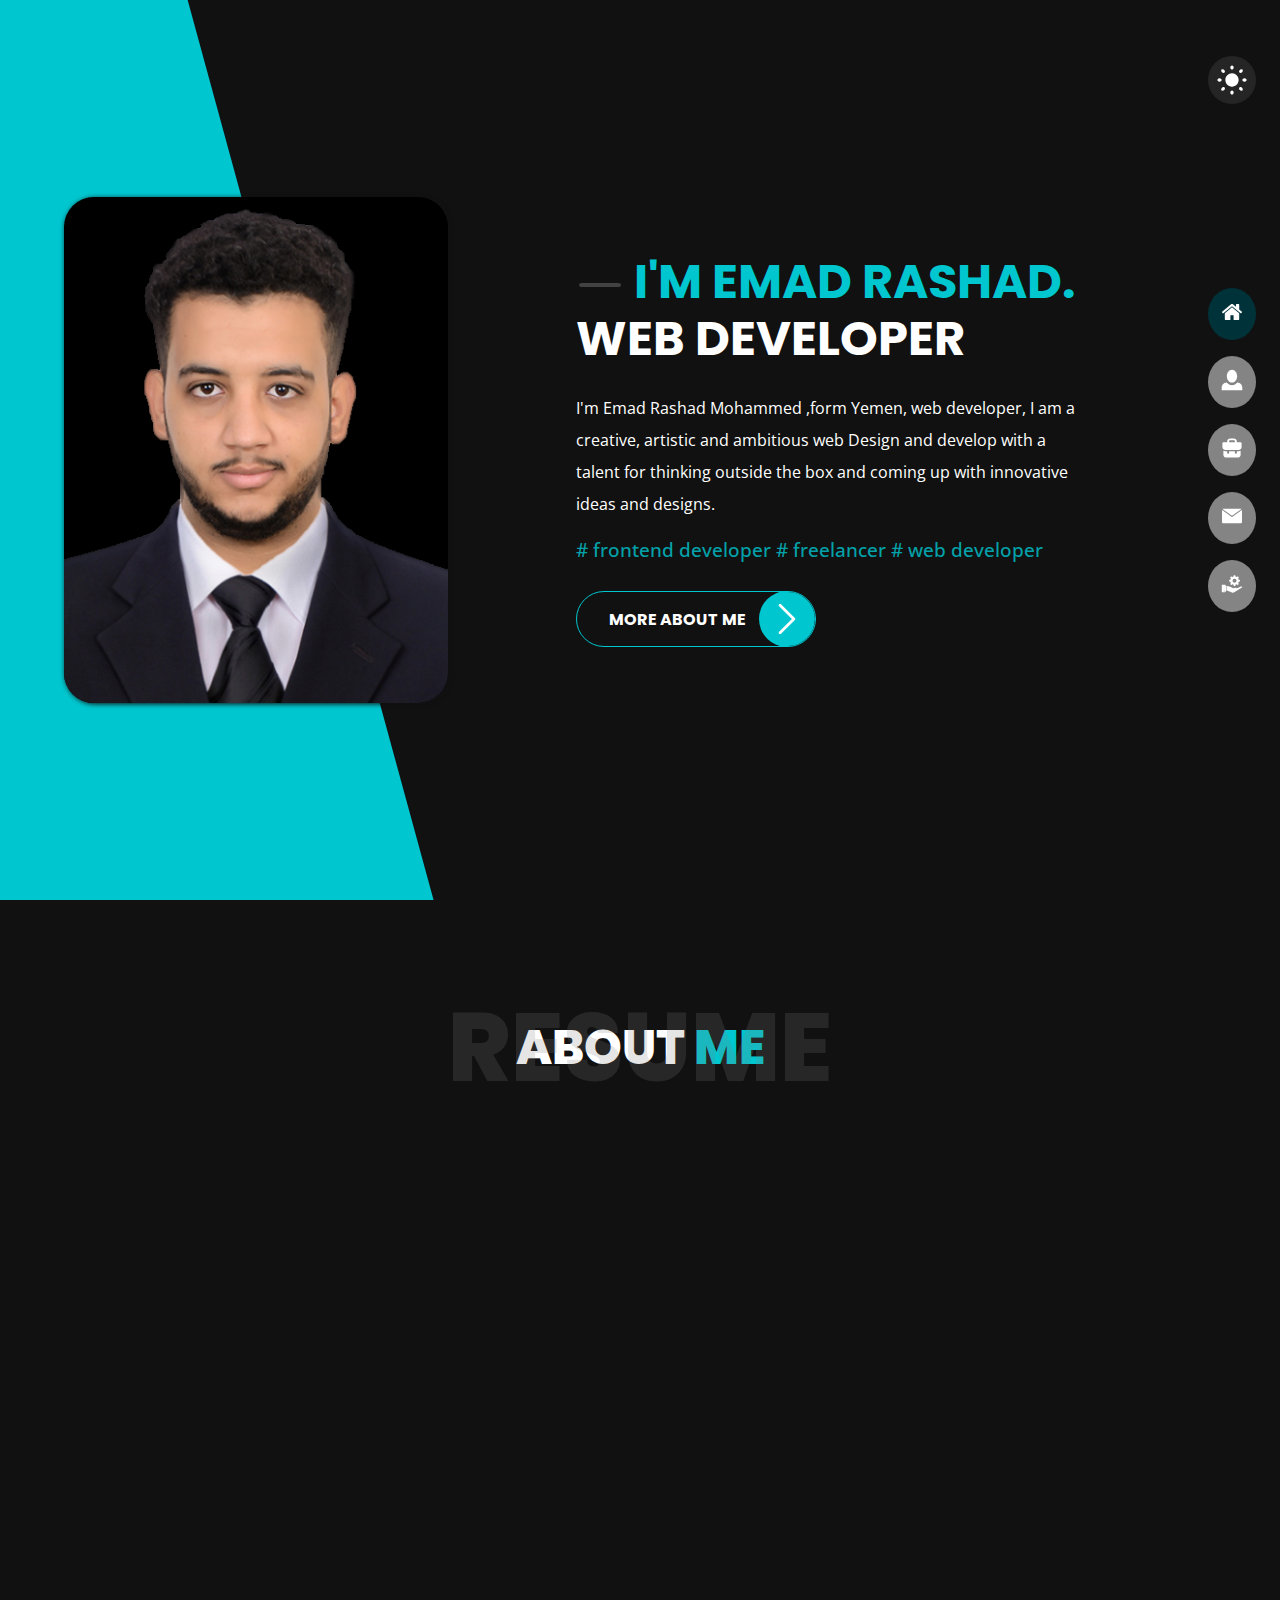
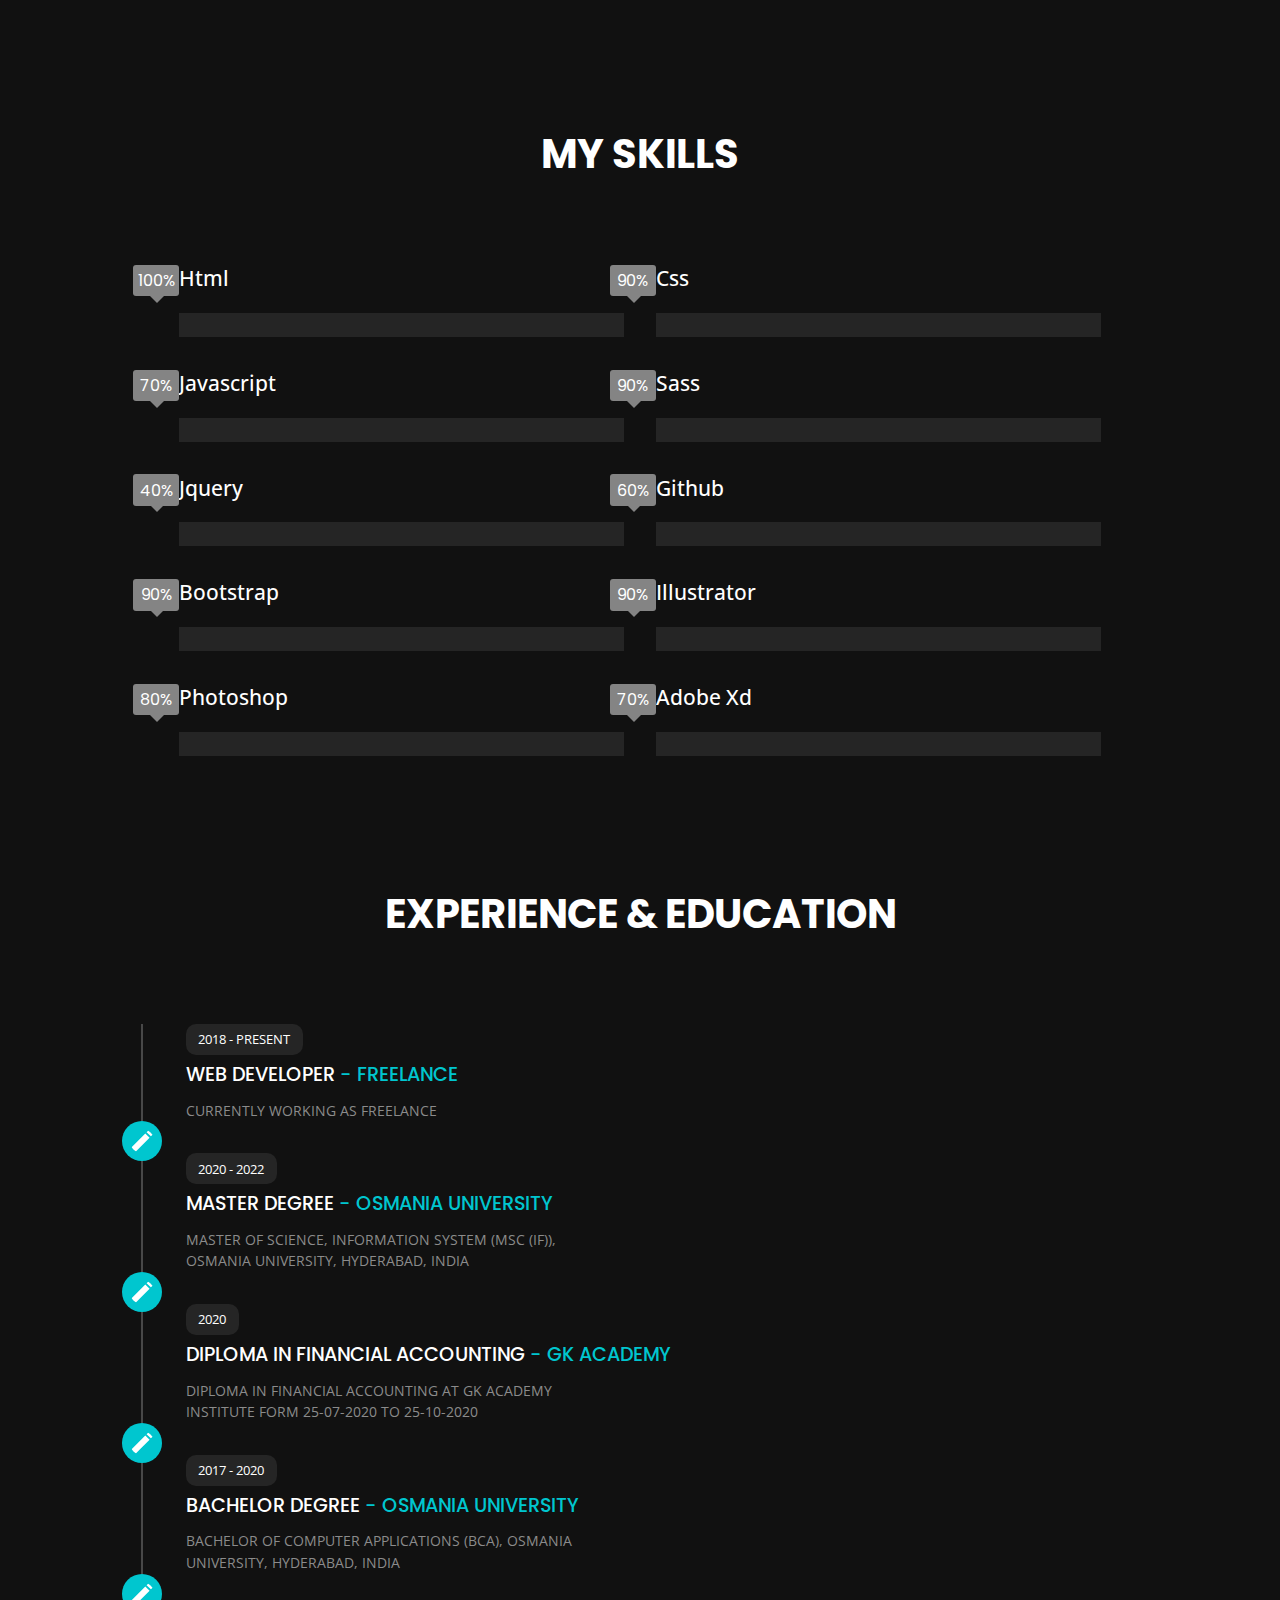
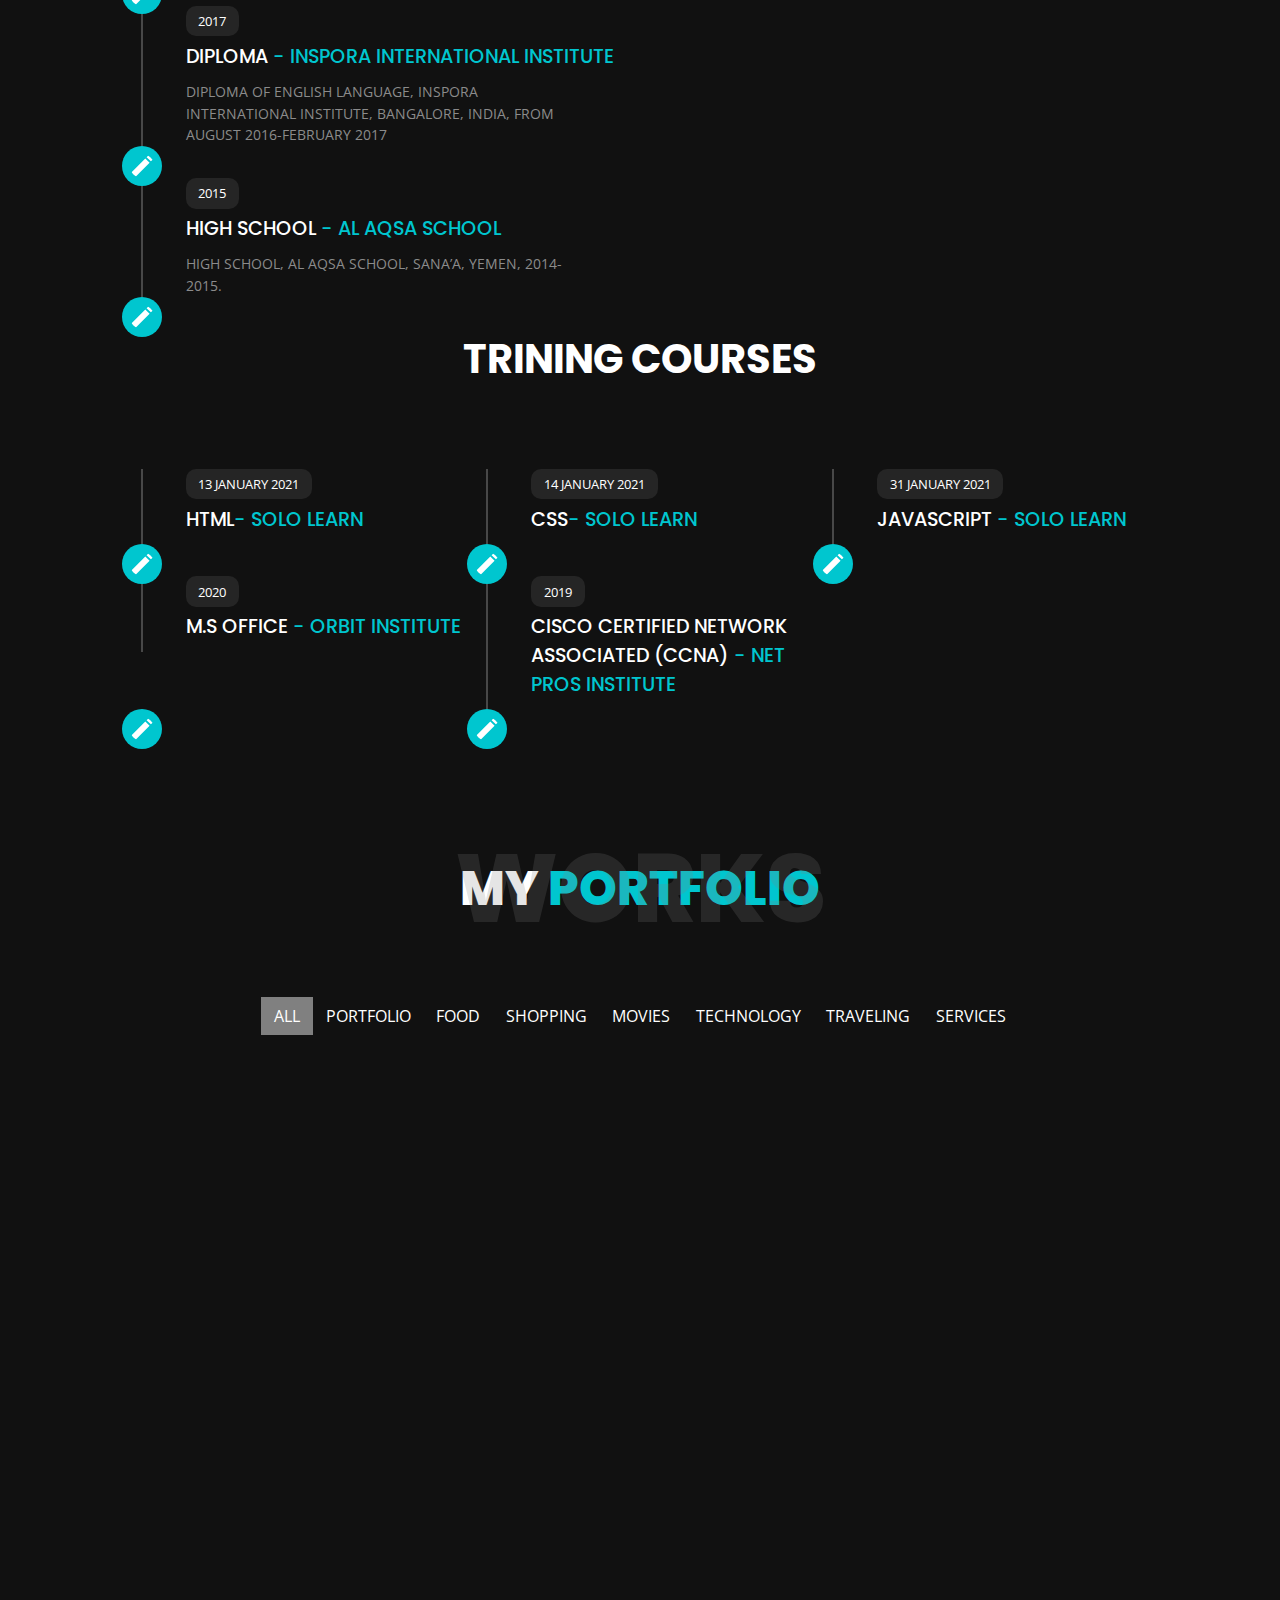
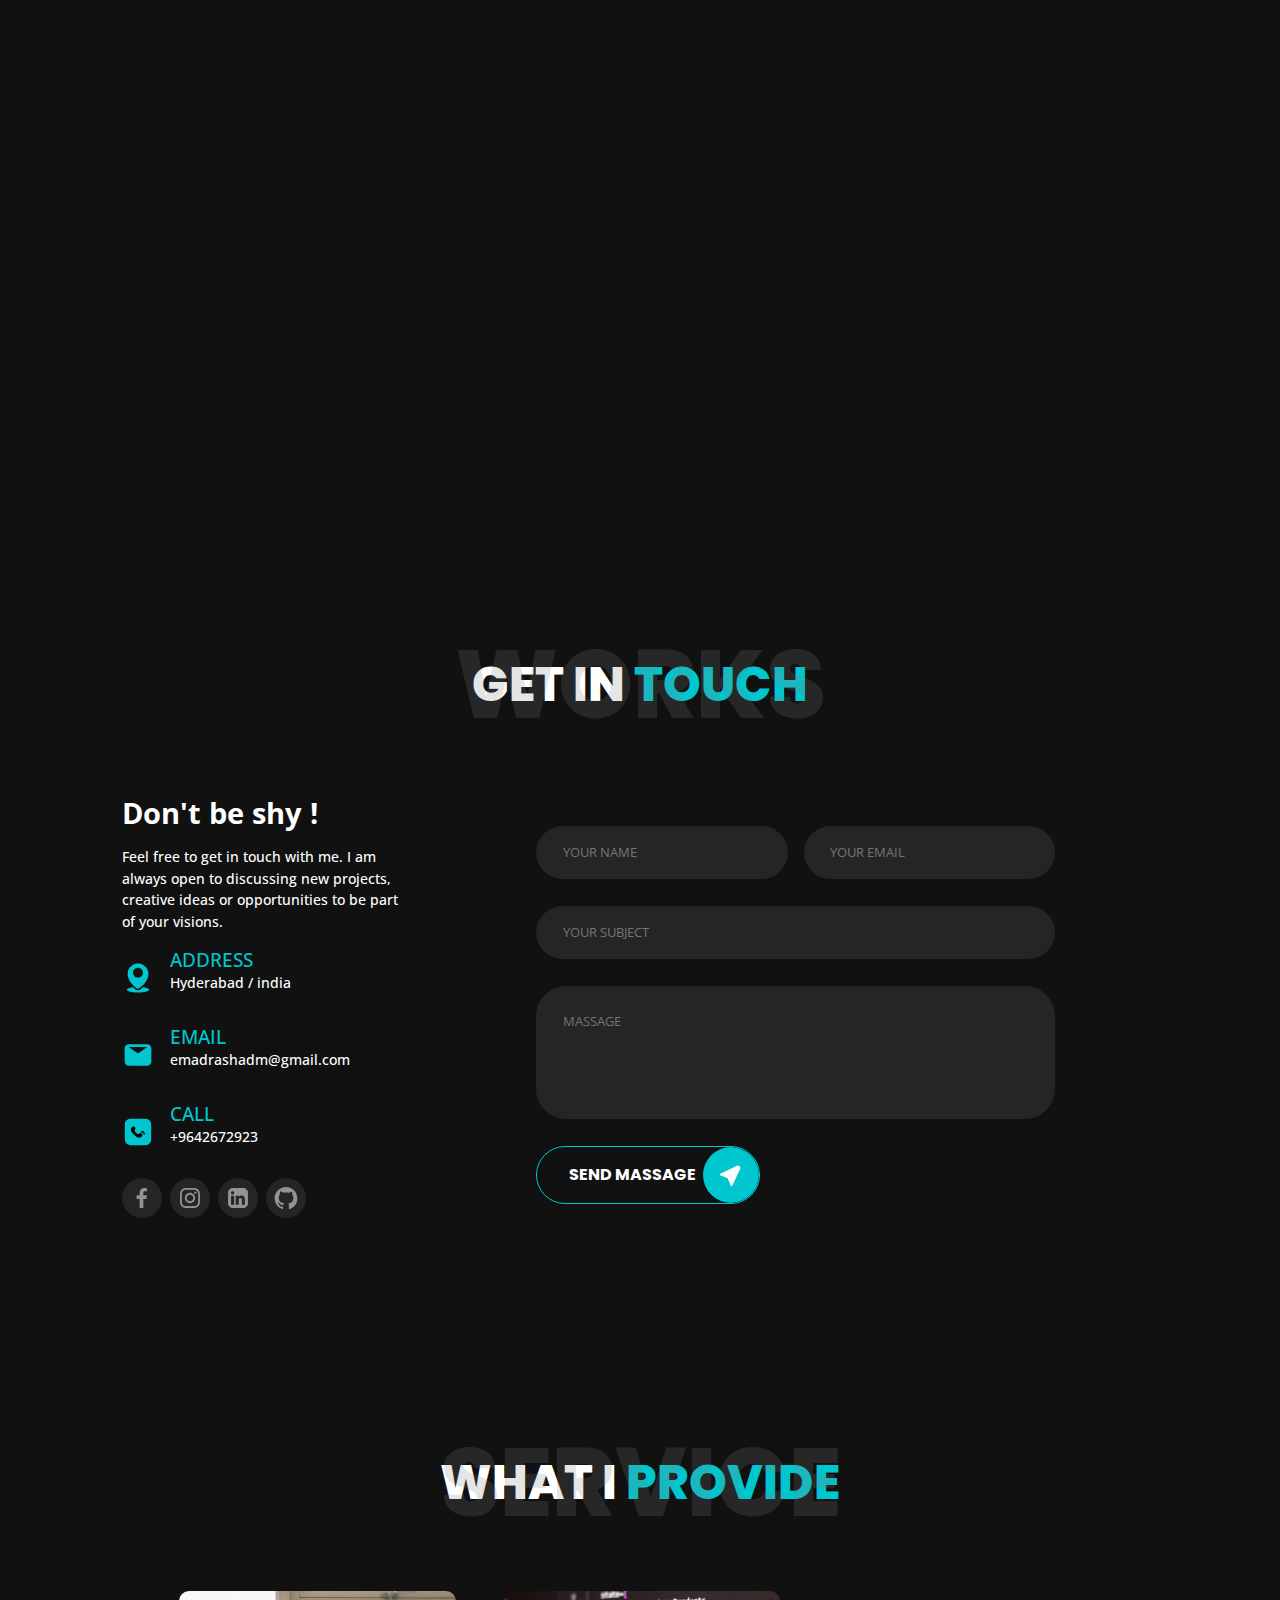
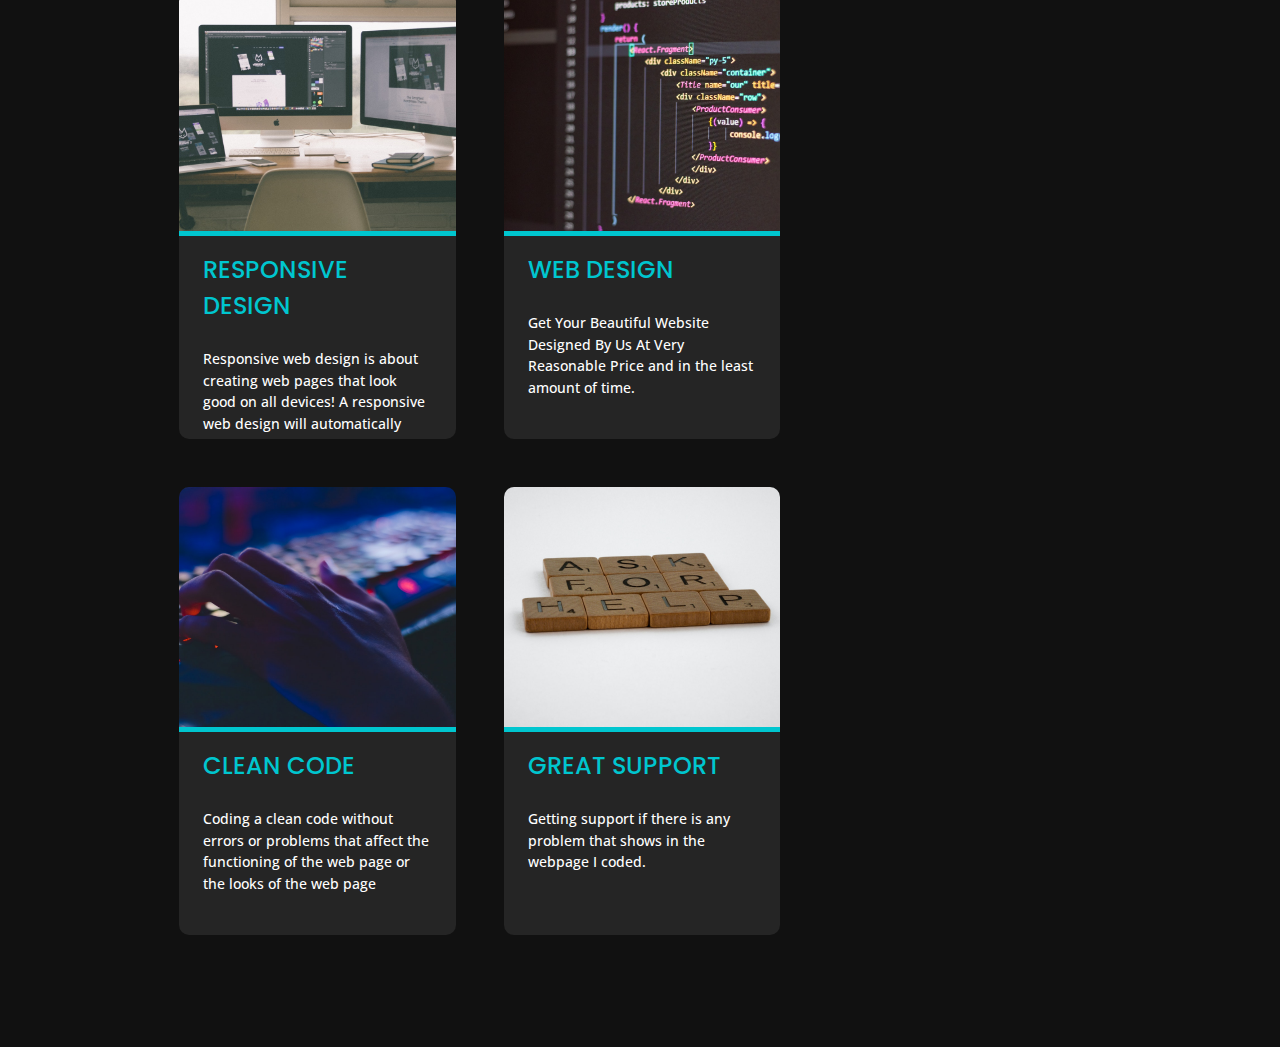
==== index.html @ 728a43bb "change the skills section style" ====
<!DOCTYPE html>
<html lang="en">

<head>
  <meta charset="UTF-8">
  <meta http-equiv="X-UA-Compatible" content="IE=edge">
  <meta name="viewport" content="width=device-width, initial-scale=1.0">
  <meta name="Description" content="web developer ,frontend developer and also working as a freelancer">
  <meta name="keywords" content="frontend developer ,freelancer ,web developer">
  <meta name="author" content="EMAD RASAHD">
  <link rel="stylesheet" href="style/cssFiles/main.css">
  <link rel="icon" href="./icons/small logo 1.svg">
  <link
    href="https://fonts.googleapis.com/css2?family=Open+Sans:wght@300;500;700&family=Poppins:wght@200;500;700;900&display=swap"
    rel="stylesheet">
  <title>Emad Rashad</title>
</head>

<body>
  <!-- change the mode of the page from light to dark  ------ -->
  <img id="lightMode" src="icons/light.svg" alt="light">
  <img id="darkMode" src="icons/night.svg" alt="light">

  <!-- say hi to new visiters --------------  -->
  <div class="hi">
    <img class="small-man" src="imgs/small-caracter.png" alt="">
    <img id="cancelBtn" src="icons/cancel.svg" alt="cancel">
    <img id="scrollDBtn" src="icons/scroll.svg" alt="scroll down">
  </div>



  <!-- sections ------------------ -->
  <div class="list">
    <a class="active-btn" id="homeBtn"><img src="icons/home.svg" alt="home"></a>
    <a id="aboutBtn"><img src="icons/user.svg" alt="about"></a>
    <a id="portfolioBtn"><img src="icons/protofolio.svg" alt="portfolio"></a>
    <a id="contactBtn"><img src="icons/contact.svg" alt="contact" id="contactBtn"></a>
    <a id="serviceBtn"><img src="icons/provide.svg" alt="service"></a>
  </div>
  <!-- -----------------  -->
  <div class="first-section">
    <img id="myPic" src="imgs/mypic.png" alt="">
    <section class="info">
      <h1><img src="icons/minus.svg" alt=""> I'm emad rashad.</h1>
      <h1>web developer</h1>
      <p>I'm Emad Rashad Mohammed ,form Yemen, web developer, I am a creative, artistic and ambitious web Design and
        develop with a talent for thinking outside the box and coming up with innovative ideas and designs.</p>
      <h5># frontend developer # freelancer # web developer</h5>
      <button id="homeBtnClicked">more about me <img src="icons/arrow.svg" alt=""></button>
    </section>
  </div>
  <!-- about me section ------------  -->
  <div class="section-2">
    <section class="p-info">
      <h1 class="title">about <span>me</span> </h1>
      <div class="details">
        <div class="left-side">
          <h1>personal information</h1>
          <div class="list-info">
            <ul>
              <li>first name: <span>Emad</span></li>
              <li>last name: <span>Al-areqih</span></li>
              <li>age: <span>24</span></li>
              <li>phone: <span>+919642672923</span></li>
              <li>Freelance: <span>Available</span></li>
            </ul>
            <ul>
              <li>Address: <span>india</span></li>
              <li>Nationality: <span>Yemeni</span></li>
              <li>Email: <span>emadrashadm@gmail.com</span></li>
              <li>languages: <span>English, Arabic</span></li>
            </ul>
          </div>
          <button><a href="./cv.pdf" download>download cv<img src="icons/download-folder.svg" alt=""></a></button>
        </div>
        <div class="right-side">
          <div class="card">
            <h1>4<span>+</span></h1>
            <h2> years of <br> experience</h2>
          </div>
          <div class="card">
            <h1>150<span>+</span></h1>
            <h2>completed <br> projects</h2>
          </div>
        </div>
      </div>
    </section>
    <!-- ------------------  -->
    <section class="my-skills">
      <h1>My Skills</h1>
      <div class="skills">

        <!-- ------------------------  -->

        <div class="skill">
          <h4>html</h4>
          <div class="big-bar">
            <span data-progress="100%" style="width: 0%;"></span>
          </div>
        </div>
        <div class="skill">
          <h4>css</h4>
          <div class="big-bar">
            <span data-progress="90%" style="width: 0%;"></span>
          </div>
        </div>
        <div class="skill">
          <h4>javascript</h4>
          <div class="big-bar">
            <span data-progress="70%" style="width: 0%;"></span>
          </div>
        </div>
        <div class="skill">
          <h4>sass</h4>
          <div class="big-bar">
            <span data-progress="90%" style="width: 0%;"></span>
          </div>
        </div>
        <div class="skill">
          <h4>jquery</h4>
          <div class="big-bar">
            <span data-progress="40%" style="width: 0%;"></span>
          </div>
        </div>
        <div class="skill">
          <h4>github</h4>
          <div class="big-bar">
            <span data-progress="60%" style="width: 0%;"></span>
          </div>
        </div>
        <div class="skill">
          <h4>Bootstrap</h4>
          <div class="big-bar">
            <span data-progress="90%" style="width: 0%;"></span>
          </div>
        </div>
        <div class="skill">
          <h4>illustrator</h4>
          <div class="big-bar">
            <span data-progress="90%" style="width: 0%;"></span>
          </div>
        </div>
        <div class="skill">
          <h4>photoshop</h4>
          <div class="big-bar">
            <span data-progress="80%" style="width: 0%;"></span>
          </div>
        </div>
        <div class="skill">
          <h4>adobe xd</h4>
          <div class="big-bar">
            <span data-progress="70%" style="width: 0%;"></span>
          </div>
        </div>

      </div>

      <!-- --------------------- -->
      <h1>Experience & Education</h1>
      <div class="exper-education">
        <section>
          <img src="icons/pen.svg" alt="pen" id="pen">
          <div class="info">
            <span>2018 - Present</span>
            <h1>Web Developer <span>- Freelance</span> </h1>
            <p>currently working as Freelance</p>
          </div>
        </section>
        <section>
          <img src="icons/pen.svg" alt="pen" id="pen">
          <div class="info">
            <span>2020 - 2022</span>
            <h1>MASTER DEGREE <span>- Osmania University</span> </h1>
            <p>Master of Science, Information system (MSc (IF)), Osmania University, Hyderabad, India</p>
          </div>
        </section>
        <section>
          <img src="icons/pen.svg" alt="pen" id="pen">
          <div class="info">
            <span>2020</span>
            <h1>diploma in financial accounting <span>- gk academy</span> </h1>
            <p>diploma in financial accounting at gk academy INSTITUTE form 25-07-2020 to 25-10-2020</p>
          </div>
        </section>
        <section>
          <img src="icons/pen.svg" alt="pen" id="pen">
          <div class="info">
            <span>2017 - 2020</span>
            <h1>BACHELOR DEGREE <span>- Osmania University</span> </h1>
            <p>Bachelor of Computer Applications (BCA), Osmania University, Hyderabad, India</p>
          </div>
        </section>
        <section>
          <img src="icons/pen.svg" alt="pen" id="pen">
          <div class="info">
            <span>2017</span>
            <h1>Diploma <span>- INSPORA INTERNATIONAL INSTITUTE</span> </h1>
            <p>Diploma of English Language, INSPORA INTERNATIONAL INSTITUTE, Bangalore, India, from August 2016-February
              2017</p>
          </div>
        </section>
        <section>
          <img src="icons/pen.svg" alt="pen" id="pen">
          <div class="info">
            <span>2015</span>
            <h1>High School <span>- Al Aqsa School</span> </h1>
            <p>High School, Al Aqsa School, Sana’a, Yemen, 2014-2015.</p>
          </div>
        </section>
      </div>
      <!-- -------------------- -->
      <h1>TRINING COURSES</h1>
      <div class="trining-courses">
        <section>
          <img src="icons/pen.svg" alt="pen" id="pen">
          <div class="info">
            <span>13 January 2021</span>
            <h1>Html<span>- SOLO LEARN</span> </h1>
          </div>
        </section>
        <section>
          <img src="icons/pen.svg" alt="pen" id="pen">
          <div class="info">
            <span>14 January 2021</span>
            <h1>Css<span>- SOLO LEARN</span> </h1>
          </div>
        </section>
        <section>
          <img src="icons/pen.svg" alt="pen" id="pen">
          <div class="info">
            <span>31 January 2021</span>
            <h1>JavaScript <span>- SOLO LEARN</span> </h1>
          </div>
        </section>

        <section>
          <img src="icons/pen.svg" alt="pen" id="pen">
          <div class="info">
            <span>2020</span>
            <h1>M.S Office <span>- orbit INSTITUTE</span> </h1>
          </div>
        </section>
        <section>
          <img src="icons/pen.svg" alt="pen" id="pen">
          <div class="info">
            <span>2019</span>
            <h1>Cisco Certified Network Associated (CCNA) <span>- Net pros INSTITUTE</span> </h1>
          </div>
        </section>
      </div>
    </section>
  </div>

  <!-- portfolio------------- -->
  <div class="portfolio">
    <h1 class="title">my <span>portfolio</span> </h1>
    <ul>
      <li id="allBtn" class="active-li">all</li>
      <li id="portfolioBtn">portfolio</li>
      <li id="foodBtn">food</li>
      <li id="shoppingBtn">shopping</li>
      <li id="moviesBtn">movies</li>
      <li id="technologyBtn">technology</li>
      <li id="travelingBtn">traveling</li>
      <li id="travelingBtn">services</li>
    </ul>
    <div class="projects">
      <div id="Select_portfolio" class="project">
        <a href="https://portfolioemad.netlify.app/" target="_block"><img src="imgs/p1.jpg" alt=""></a>
      </div>
      <div id="Select_portfolio" class="project">
        <a href="https://emad98.netlify.app/" target="_block"><img src="imgs/p2.jpg" alt=""></a>
      </div>
      <div id="Select_technology" class="project">
        <a href="https://technology98.netlify.app/" target="_block"><img src="imgs/p3.jpg" alt=""></a>
      </div>
      <div id="Select_food" class="project">
        <a href="https://orderside.netlify.app/" target="_block"><img src="imgs/p4.jpg" alt=""></a>
      </div>
      <div id="Select_shopping" class="project">
        <a href="https://thetime98.netlify.app/" target="_block"><img src="imgs/p5.jpg" alt=""></a>
      </div>
      <div id="Select_food" class="project">
        <a href="https://fooddelivery98.netlify.app/" target="_block"><img src="imgs/p6.jpg" alt=""></a>
      </div>
      <div id="Select_portfolio" class="project">
        <a href="https://emadrashad.netlify.app/" target="_block"><img src="imgs/p7.jpg" alt=""></a>
      </div>
      <div id="Select_movies" class="project">
        <a href="https://movies4whatch.netlify.app/" target="_block"><img src="imgs/p8.jpg" alt=""></a>
      </div>
      <div id="Select_traveling" class="project">
        <a href="https://travel98.netlify.app/" target="_block"><img src="imgs/p9.jpg" alt=""></a>
      </div>
      <div id="Select_technology" class="project">
        <a href="https://newapple.netlify.app/" target="_block"> <img src="imgs/p10.jpg" alt=""></a>
      </div>
      <div id="Select_movies" class="project">
        <a href="https://youtube98.netlify.app/" target="_block"><img src="imgs/p11.jpg" alt=""></a>
      </div>
      <div id="Select_services" class="project">
        <a href="https://brands98.netlify.app/" target="_block"><img src="imgs/p12.jpg" alt=""></a>
      </div>
      <div id="Select_food" class="project">
        <a href="https://foodei.netlify.app/" target="_block"><img src="imgs/p13.jpg" alt=""></a>
      </div>
      <div id="Select_services" class="project">
        <a href="https://dreambuilders1.netlify.app/" target="_block"><img src="imgs/p14.jpg" alt=""></a>
      </div>
      <div id="Select_services" class="project">
        <a href="https://plotlist98.netlify.app/" target="_block"><img src="imgs/p15.jpg" alt=""></a>
      </div>
      <div id="Select_services" class="project">
        <a href="https://onorva.com" target="_block"><img src="imgs/p16.png" alt=""></a>
      </div>
      <div id="Select_services" class="project">
        <a href="https://healthcareweb.netlify.app" target="_block"><img src="imgs/p17.png" alt=""></a>
      </div>
    </div>
  </div>

  <!-- contact ------------------------------------- -->

  <div class="contact">
    <h1 class="title">get in <span>touch</span> </h1>

    <div class="big-container">
      <section class="info">
        <h4>Don't be shy !</h4>
        <p>Feel free to get in touch with me. I am always open to discussing new projects, creative ideas or
          opportunities to be part of your visions.</p>
        <div class="container">
          <div class="details">
            <img id="address" src="icons/address-dark.svg" alt="">
            <div class="short-dtil">
              <h3>address</h3>
              <p>Hyderabad / india</p>
            </div>
          </div>
          <div class="details">
            <img id="email" src="icons/email-dark.svg" alt="">
            <div class="short-dtil">
              <h3>email</h3>
              <p>emadrashadm@gmail.com</p>
            </div>
          </div>
          <div class="details">
            <img id="call" src="icons/call-dark.svg" alt="">
            <div class="short-dtil">
              <h3>call</h3>
              <p>+9642672923</p>
            </div>
          </div>
        </div>
        <div class="s-m">
          <a href="https://www.facebook.com/profile.php?id=100005185022147&sk=likes"><img src="icons/facebook-dark.svg"
              alt="facebook" id="facebook"></a>
          <a href="https://www.instagram.com/3mad_7/?r=nametag"><img src="icons/instgram-dark.svg" alt="instagram"
              id="instgram"></a>
          <a href="https://www.linkedin.com/in/emad-rashad-9164041b6/"><img src="icons/linkedin.svg" alt="linkedin"
              id="linkedin"></a>
          <a href="https://github.com/emad98r"><img src="icons/github.svg" alt="github" id="github"></a>
        </div>
      </section>
      <form action="https://formsubmit.co/emadrashadm@gmail.com" method="POST">
        <input type="hidden" name="_template" value="table">
        <div>
          <input type="text" name="Name" placeholder="your name" required>
          <input type="email" name="Email" placeholder="your email" required>
        </div>
        <input type="text" name="Subject" placeholder="your subject">
        <textarea name="massage" cols="30" rows="10" placeholder="massage"></textarea>
        <button type="submit">send massage <img src="icons/send.svg" alt=""></button>
      </form>
    </div>
  </div>

  <!-- services---------------------- -->
  <div class="services">
    <h1 class="title">what i <span>provide</span> </h1>
    <section class="all-services">
      <div class="service">
        <img src="imgs/RESPONSIVE DESIGN.jpg" alt="RESPONSIVE img">
        <div class="info">
          <h1>RESPONSIVE DESIGN</h1>
          <p>Responsive web design is about creating web pages that look good on all devices! A responsive web design
            will automatically adjust for different screen sizes and viewpoints. </p>
        </div>
      </div>
      <div class="service">
        <img src="imgs/WEB DESIGN.jpg" alt="DESIGN img">
        <div class="info">
          <h1>WEB DESIGN</h1>
          <p> Get Your Beautiful Website Designed By Us At Very Reasonable Price and in the least amount of time. </p>
        </div>
      </div>
      <div class="service">
        <img src="imgs/CLEAN CODE.jpg" alt="CODE img">
        <div class="info">
          <h1>CLEAN CODE</h1>
          <p> Coding a clean code without errors or problems that affect the functioning of the web page or the looks of
            the web page </p>
        </div>
      </div>
      <div class="service">
        <img src="imgs/SUPPORT.jpg" alt="SUPPORT">
        <div class="info">
          <h1>GREAT SUPPORT</h1>
          <p> Getting support if there is any problem that shows in the webpage I coded. </p>
        </div>
      </div>
    </section>
  </div>

  <script src="javascript files/main.js"></script>
</body>

</html>
---- style/cssFiles/main.css ----
*{margin:0;padding:0;-webkit-box-sizing:border-box;box-sizing:border-box}html{scroll-behavior:smooth}body{background-color:#111;position:relative;overflow-x:hidden}.hi{position:fixed;z-index:50;top:33em;right:-3em;-webkit-transition:1s;transition:1s;-webkit-transform:translateX(27em);transform:translateX(27em);display:none}@media (max-width: 767px){.hi{top:20em}}@media (min-width: 768px) and (max-width: 991px){.hi{top:23em}}.hi::after{content:var(--message, "hi can i show you my latest projects I have done ");position:absolute;top:50%;left:-21em;background-color:whitesmoke;width:17em;padding:1em 1.5em;border-radius:10px;font-family:"Open Sans",sans-serif;text-transform:capitalize;-webkit-box-shadow:1px 3px 14px #757575;box-shadow:1px 3px 14px #757575}@media (max-width: 767px){.hi::after{left:-19em}}.hi .small-man{-webkit-transform:rotateZ(326deg);transform:rotateZ(326deg);width:7em}.hi #cancelBtn{width:1.5em;position:absolute;top:6.5em;left:-3em;z-index:40;cursor:pointer}@media (max-width: 767px){.hi #cancelBtn{left:-1em}}.hi #scrollDBtn{width:1em;position:absolute;top:9em;left:-2.8em;z-index:40;-webkit-animation:moving-to-down 0.5s ease-in infinite alternate;animation:moving-to-down 0.5s ease-in infinite alternate}@media (max-width: 767px){.hi #scrollDBtn{left:-0.8em}}@-webkit-keyframes moving-to-down{0%{-webkit-transform:translateY(0);transform:translateY(0)}100%{-webkit-transform:translateY(10px);transform:translateY(10px)}}@keyframes moving-to-down{0%{-webkit-transform:translateY(0);transform:translateY(0)}100%{-webkit-transform:translateY(10px);transform:translateY(10px)}}.list{position:fixed;top:50%;right:0;display:-webkit-box;display:-ms-flexbox;display:flex;-webkit-box-orient:vertical;-webkit-box-direction:normal;-ms-flex-direction:column;flex-direction:column;-webkit-box-pack:center;-ms-flex-pack:center;justify-content:center;z-index:5;-webkit-transform:translate(-50%, -50%);transform:translate(-50%, -50%);height:50vh;-webkit-user-select:none;-moz-user-select:none;-ms-user-select:none;user-select:none;-webkit-animation:moving-main 1s ease-in;animation:moving-main 1s ease-in}@-webkit-keyframes moving-main{0%{right:-5em}100%{right:0}}@keyframes moving-main{0%{right:-5em}100%{right:0}}.list .active-btn{background-color:#00323a}@media (max-width: 767px){.list{bottom:0;top:auto;right:auto;width:100%;height:auto;left:0;-webkit-box-orient:horizontal;-webkit-box-direction:normal;-ms-flex-direction:row;flex-direction:row;-webkit-transform:none;transform:none;-ms-flex-pack:distribute;justify-content:space-around;background-color:#252525;-webkit-animation:none;animation:none}}@media (min-width: 768px) and (max-width: 991px){.list{bottom:0;top:auto;right:auto;width:100%;height:auto;left:0;-webkit-box-orient:horizontal;-webkit-box-direction:normal;-ms-flex-direction:row;flex-direction:row;-webkit-transform:none;transform:none;-ms-flex-pack:distribute;justify-content:space-around;background-color:#252525}}.list a{margin:0.5em 0;width:3em;padding:0.8em;border-radius:50%;background-color:#848484;position:relative;cursor:pointer}#homeBtn:hover{background-color:var(--hoverLightBtn, #00c6cf)}#homeBtn:hover::before{content:"home";position:absolute;top:17%;right:150%;width:7em;color:#fff;background-color:var(--listLight, #00c6cf);border-radius:30px;text-align:center;padding:0.5em 0;-webkit-transform:translateX(0);transform:translateX(0);text-transform:uppercase;font-family:"Open Sans",sans-serif;font-weight:500;-webkit-animation:moving 0.5s;animation:moving 0.5s}@media (max-width: 767px){#homeBtn:hover::before{top:-3em;left:0}}@media (min-width: 768px) and (max-width: 991px){#homeBtn:hover::before{top:-3em;right:-2em;left:a}}#aboutBtn:hover{background-color:var(--hoverLightBtn, #00c6cf)}#aboutBtn:hover::before{content:"about";position:absolute;top:17%;right:150%;width:7em;color:#fff;background-color:var(--listLight, #00c6cf);border-radius:30px;text-align:center;padding:0.5em 0;-webkit-transform:translateX(0);transform:translateX(0);text-transform:uppercase;font-family:"Open Sans",sans-serif;font-weight:500;-webkit-animation:moving 0.5s;animation:moving 0.5s}@media (max-width: 767px){#aboutBtn:hover::before{top:-3em;left:0}}@media (min-width: 768px) and (max-width: 991px){#aboutBtn:hover::before{top:-3em;right:-2em;left:a}}#portfolioBtn:hover{background-color:var(--hoverLightBtn, #00c6cf)}#portfolioBtn:hover::before{content:"portfolio";position:absolute;top:17%;right:150%;width:7em;color:#fff;background-color:var(--listLight, #00c6cf);border-radius:30px;text-align:center;padding:0.5em 0;-webkit-transform:translateX(0);transform:translateX(0);text-transform:uppercase;font-family:"Open Sans",sans-serif;font-weight:500;-webkit-animation:moving 0.5s;animation:moving 0.5s}@media (max-width: 767px){#portfolioBtn:hover::before{top:-3em;left:0}}@media (min-width: 768px) and (max-width: 991px){#portfolioBtn:hover::before{top:-3em;right:-2em;left:a}}#contactBtn:hover{background-color:var(--hoverLightBtn, #00c6cf)}#contactBtn:hover::before{content:"contact";position:absolute;top:17%;right:150%;width:7em;color:#fff;background-color:var(--listLight, #00c6cf);border-radius:30px;text-align:center;padding:0.5em 0;-webkit-transform:translateX(0);transform:translateX(0);text-transform:uppercase;font-family:"Open Sans",sans-serif;font-weight:500;-webkit-animation:moving 0.5s;animation:moving 0.5s}@media (max-width: 767px){#contactBtn:hover::before{top:-3em;left:0}}@media (min-width: 768px) and (max-width: 991px){#contactBtn:hover::before{top:-3em;right:-2em;left:a}}#serviceBtn:hover{background-color:var(--hoverLightBtn, #00c6cf)}#serviceBtn:hover::before{content:"services";position:absolute;top:17%;right:150%;width:7em;color:#fff;background-color:var(--listLight, #00c6cf);border-radius:30px;text-align:center;padding:0.5em 0;-webkit-transform:translateX(0);transform:translateX(0);text-transform:uppercase;font-family:"Open Sans",sans-serif;font-weight:500;-webkit-animation:moving 0.5s;animation:moving 0.5s}@media (max-width: 767px){#serviceBtn:hover::before{top:-3em;left:0}}@media (min-width: 768px) and (max-width: 991px){#serviceBtn:hover::before{top:-3em;right:-2em;left:a}}@media (max-width: 767px){#serviceBtn:hover::before{top:-3em;left:-3.5em}}@media (min-width: 768px) and (max-width: 991px){#serviceBtn:hover::before{top:-3em;left:-3.5em}}@-webkit-keyframes moving{0%{-webkit-transform:translateX(5em);transform:translateX(5em);opacity:0}100%{-webkit-transform:translateX(0);transform:translateX(0);opacity:1}}@keyframes moving{0%{-webkit-transform:translateX(5em);transform:translateX(5em);opacity:0}100%{-webkit-transform:translateX(0);transform:translateX(0);opacity:1}}#lightMode,#darkMode{width:3em;margin:0.5em 0;-webkit-transform:translate(-50%, -50%);transform:translate(-50%, -50%);padding:0.5em;background-color:#252525;border-radius:50%;position:fixed;top:8%;right:0;cursor:pointer;z-index:5}#lightMode:hover,#darkMode:hover{background-color:gray}@media (max-width: 767px){#lightMode,#darkMode{top:4%}}#darkMode{display:none}h1{font-family:"Poppins",sans-serif;font-weight:700;text-transform:uppercase;line-height:1.5}p{font-family:"Open Sans",sans-serif;line-height:2.5;font-weight:500}button{display:-webkit-box;display:-ms-flexbox;display:flex;-webkit-box-align:center;-ms-flex-align:center;align-items:center;-webkit-box-pack:justify;-ms-flex-pack:justify;justify-content:space-between;background-color:transparent;width:12em;height:3.5em;border:none;font-family:"Poppins",sans-serif;text-transform:uppercase;border-radius:30px;padding:0 0 0 2em;font-weight:700;font-size:1em;text-align:center;cursor:pointer;color:var(--btnColor, #f2f2f2);-webkit-transition:0.5s;transition:0.5s;position:relative;overflow:hidden;border:1px solid #00c6cf}button::after{content:"";width:100%;height:3.5em;background-color:var(--darkColor, #00c6cf);position:absolute;right:-110%;top:0;border-radius:30px;-webkit-transition:0.5s;transition:0.5s}button:hover{color:var(--textBtnLight, #fff)}button:hover::after{right:0;z-index:-1}button img{width:3.5em;background-color:#00c6cf;border-radius:50%;padding:0.5em}button a{width:15em;height:3.5em;display:-webkit-box;display:-ms-flexbox;display:flex;-webkit-box-pack:justify;-ms-flex-pack:justify;justify-content:space-between;-webkit-box-align:center;-ms-flex-align:center;align-items:center;-webkit-transition:0.7s;transition:0.7s}@media (max-width: 767px){button{margin:0 auto}}@media (min-width: 768px) and (max-width: 991px){button{margin:0 auto}}li{list-style:none}a{text-decoration:none;color:#fff}h1::-moz-selection,h2::-moz-selection,h3::-moz-selection,h4::-moz-selection,h5::-moz-selection,h6::-moz-selection,p::-moz-selection,li::-moz-selection,span::-moz-selection{background-color:#00c6cf;color:#fff}h1::selection,h2::selection,h3::selection,h4::selection,h5::selection,h6::selection,p::selection,li::selection,span::selection{background-color:#00c6cf;color:#fff}.light-mode{color:#72b626}.light-title{color:#666}.light-title-span{color:#72b626}.active-btn-light2{background-color:#72b626}#google_translate_element{position:fixed;bottom:0;right:2%;z-index:99}.first-section{background-image:url("../../imgs/1-section-01.svg");width:100%;height:100vh;background-size:cover;position:relative;left:0;z-index:1;display:-webkit-box;display:-ms-flexbox;display:flex;-webkit-box-align:center;-ms-flex-align:center;align-items:center;-ms-flex-pack:distribute;justify-content:space-around}@media (max-width: 767px){.first-section{-webkit-box-orient:vertical;-webkit-box-direction:normal;-ms-flex-direction:column;flex-direction:column;height:100vh;-webkit-box-pack:center;-ms-flex-pack:center;justify-content:center;background-image:none}}@media (min-width: 768px) and (max-width: 991px){.first-section{-webkit-box-orient:vertical;-webkit-box-direction:normal;-ms-flex-direction:column;flex-direction:column;height:100vh;-webkit-box-pack:center;-ms-flex-pack:center;justify-content:center;background-image:none}}.first-section #myPic{width:30%;-o-object-fit:cover;object-fit:cover;border-radius:30px;-webkit-box-shadow:1px 1px 5px #111;box-shadow:1px 1px 5px #111;background-color:black;-webkit-animation:moving1-1 2s;animation:moving1-1 2s}@-webkit-keyframes moving1-1{0%{position:relative;top:-50em}100%{position:relative;top:0}}@keyframes moving1-1{0%{position:relative;top:-50em}100%{position:relative;top:0}}@media (max-width: 767px){.first-section #myPic{width:15em;margin-bottom:1.5em;position:relative}}@media (min-width: 768px) and (max-width: 991px){.first-section #myPic{width:15em;bottom:1.5em;position:relative}}@media (min-width: 1200px){.first-section #myPic{max-width:50%}}.first-section .info{width:50%;-webkit-animation:moving1 1s;animation:moving1 1s}@-webkit-keyframes moving1{0%{position:relative;top:-50em}100%{position:relative;top:0}}@keyframes moving1{0%{position:relative;top:-50em}100%{position:relative;top:0}}@media (max-width: 767px){.first-section .info{width:100%;padding:0.5em 1em;text-align:center}}@media (min-width: 768px) and (max-width: 991px){.first-section .info{width:100%;padding:0.5em 1em;text-align:center}}.first-section .info h1{font-size:3em;line-height:1.2}@media (max-width: 767px){.first-section .info h1{font-size:1.5em;line-height:1.5em}}@media (min-width: 768px) and (max-width: 991px){.first-section .info h1{font-size:2em;line-height:1.5em}}@media (min-width: 992px) and (max-width: 1199px){.first-section .info h1{font-size:2em;line-height:1.5em}}.first-section .info h1:first-of-type{position:relative;color:#00c6cf}.first-section .info h1:first-of-type img{width:1em;margin:0.2em 0}.first-section .info h1:last-of-type{color:#fff;margin-bottom:0.5em}.first-section .info p{color:#fff;width:80%;margin-bottom:1em;font-weight:400;line-height:2}@media (max-width: 767px){.first-section .info p{width:100%;font-size:0.9em}}@media (min-width: 500px) and (max-width: 766px){.first-section .info p{width:70%;margin:0 auto}}@media (min-width: 768px) and (max-width: 991px){.first-section .info p{width:58%;font-size:0.9em;margin:0 auto}}.first-section .info h5{color:#00c6cf;font-family:"Open Sans",sans-serif;margin-bottom:1.5em;font-size:1.2em;font-weight:500;opacity:0.8}@media (max-width: 767px){.first-section .info h5{font-size:0.8em}}@media (min-width: 500px) and (max-width: 766px){.first-section .info h5{font-size:1em}}@media (min-width: 992px) and (max-width: 1199px){.first-section .info h5{width:80%}}.first-section .info button{width:15em;height:3.5em}.first-section .info button img{width:3.5em}.section-2{width:90%;color:#fff;display:block;margin:0 auto;position:relative;-webkit-transition:all 1s;transition:all 1s}@media (max-width: 767px){.section-2{padding:0 1em}}@media (min-width: 768px) and (max-width: 991px){.section-2{padding:0 1em}}.section-2 .p-info{display:-webkit-box;display:-ms-flexbox;display:flex;-webkit-box-orient:vertical;-webkit-box-direction:normal;-ms-flex-direction:column;flex-direction:column;width:100%;-webkit-box-align:center;-ms-flex-align:center;align-items:center;padding:7em 0 0}.section-2 .p-info .details{width:100%;display:-webkit-box;display:-ms-flexbox;display:flex;-webkit-box-orient:horizontal;-webkit-box-direction:normal;-ms-flex-direction:row;flex-direction:row;gap:0 4em}@media (max-width: 767px){.section-2 .p-info .details{-webkit-box-orient:vertical;-webkit-box-direction:normal;-ms-flex-direction:column;flex-direction:column}}@media (min-width: 768px) and (max-width: 991px){.section-2 .p-info .details{-webkit-box-orient:vertical;-webkit-box-direction:normal;-ms-flex-direction:column;flex-direction:column}}.section-2 .p-info .details .left-side{width:50%;-webkit-box-orient:vertical;-webkit-box-direction:normal;-ms-flex-direction:column;flex-direction:column;-webkit-box-align:start;-ms-flex-align:start;align-items:flex-start;padding-left:12em;-webkit-transform:translateX(-50em);transform:translateX(-50em);-webkit-transition:1s;transition:1s}@media (max-width: 767px){.section-2 .p-info .details .left-side{padding:0;width:100%}}@media (min-width: 768px) and (max-width: 991px){.section-2 .p-info .details .left-side{padding:0;width:100%}}.section-2 .p-info .details .left-side h1{margin-bottom:1.5em}@media (max-width: 767px){.section-2 .p-info .details .left-side h1{margin-bottom:1em;font-size:1.1em}}.section-2 .p-info .details .left-side .list-info{display:-webkit-box;display:-ms-flexbox;display:flex;-webkit-box-pack:justify;-ms-flex-pack:justify;justify-content:space-between;width:100%;margin-bottom:1em}@media (max-width: 767px){.section-2 .p-info .details .left-side .list-info{-webkit-box-orient:vertical;-webkit-box-direction:normal;-ms-flex-direction:column;flex-direction:column}}@media (min-width: 500px) and (max-width: 766px){.section-2 .p-info .details .left-side .list-info{-webkit-box-orient:horizontal;-webkit-box-direction:normal;-ms-flex-direction:row;flex-direction:row}}@media (min-width: 992px) and (max-width: 1199px){.section-2 .p-info .details .left-side .list-info{-webkit-box-orient:vertical;-webkit-box-direction:normal;-ms-flex-direction:column;flex-direction:column}}@media (max-width: 767px){.section-2 .p-info .details .left-side .list-info ul{border-bottom:1px solid #252525}}@media (min-width: 992px) and (max-width: 1199px){.section-2 .p-info .details .left-side .list-info ul{border-bottom:1px solid #252525}}@media (max-width: 767px){.section-2 .p-info .details .left-side .list-info ul:nth-of-type(2){margin-bottom:2em}}@media (min-width: 992px) and (max-width: 1199px){.section-2 .p-info .details .left-side .list-info ul:nth-of-type(2){margin-bottom:2em}}.section-2 .p-info .details .left-side .list-info ul:nth-of-type(2) li:nth-of-type(3){text-transform:lowercase}.section-2 .p-info .details .left-side .list-info ul li{margin:1em 0;font-family:"Open Sans",sans-serif;text-transform:capitalize;color:#00c6cf}.section-2 .p-info .details .left-side .list-info ul li span{color:#fff;margin-left:0.5em}.section-2 .p-info .details .left-side button{width:15em}.section-2 .p-info .details .right-side{width:50%;-webkit-transition:1s;transition:1s;-webkit-transform:translateX(50em);transform:translateX(50em)}@media (max-width: 767px){.section-2 .p-info .details .right-side{width:100%;margin:2em 0 6em}}@media (min-width: 768px) and (max-width: 991px){.section-2 .p-info .details .right-side{width:50%;margin:2em auto}}@media (min-width: 992px) and (max-width: 1199px){.section-2 .p-info .details .right-side{width:50%;margin:2em auto;-webkit-box-orient:vertical;-webkit-box-direction:normal;-ms-flex-direction:column;flex-direction:column;-webkit-box-align:center;-ms-flex-align:center;align-items:center}}.section-2 .p-info .details .right-side .card{width:35%;height:50%;display:-webkit-box;display:-ms-flexbox;display:flex;-webkit-box-orient:vertical;-webkit-box-direction:normal;-ms-flex-direction:column;flex-direction:column;-webkit-box-pack:start;-ms-flex-pack:start;justify-content:flex-start;-webkit-box-align:start;-ms-flex-align:start;align-items:flex-start;border:1px solid #252525;font-family:"Open Sans",sans-serif;padding:0.5em 0 0 1.5em;margin:0 1em}@media (max-width: 767px){.section-2 .p-info .details .right-side .card{width:50%;height:auto;margin:0}}@media (min-width: 768px) and (max-width: 991px){.section-2 .p-info .details .right-side .card{width:50%;height:auto;margin:0}}.section-2 .p-info .details .right-side .card h1{font-size:3em;color:#00c6cf}@media (max-width: 767px){.section-2 .p-info .details .right-side .card h1{font-size:2.5em}}.section-2 .p-info .details .right-side .card h1 span{font-weight:400;font-size:0.7em}.section-2 .p-info .details .right-side .card h2{font-weight:500;font-size:1em;text-transform:uppercase;position:relative;padding:0 2em}.section-2 .p-info .details .right-side .card h2::before{content:"";width:1.5em;display:inline-block;height:0.2em;background-color:#727272;-webkit-transform:translate(-50%, -50%);transform:translate(-50%, -50%);top:50%;left:0}@media (max-width: 767px){.section-2 .p-info .details .right-side .card h2{padding:0;margin-bottom:0.8em}}@media (min-width: 768px) and (max-width: 991px){.section-2 .p-info .details .right-side .card h2{padding:0;margin-bottom:0.8em}}.section-2 .my-skills{margin-top:5em;width:100%;display:-webkit-box;display:-ms-flexbox;display:flex;-webkit-box-align:center;-ms-flex-align:center;align-items:center;-webkit-box-pack:center;-ms-flex-pack:center;justify-content:center;-webkit-box-orient:vertical;-webkit-box-direction:normal;-ms-flex-direction:column;flex-direction:column}.section-2 .my-skills h1{margin-bottom:2em;font-size:2.5em}@media (max-width: 767px){.section-2 .my-skills h1{font-size:1.5em}}.section-2 .my-skills .skills{width:80%;display:-ms-grid;display:grid;-ms-grid-columns:(minmax(27em, 1fr))[auto-fit];grid-template-columns:repeat(auto-fit, minmax(27em, 1fr));gap:2em;margin-bottom:8em}@media (max-width: 767px){.section-2 .my-skills .skills{width:100%;-ms-grid-columns:(minmax(15em, 1fr))[auto-fit];grid-template-columns:repeat(auto-fit, minmax(15em, 1fr))}}@media (min-width: 768px) and (max-width: 991px){.section-2 .my-skills .skills{width:100%;-ms-grid-columns:(minmax(20em, 1fr))[auto-fit];grid-template-columns:repeat(auto-fit, minmax(20em, 1fr))}}@media (min-width: 992px) and (max-width: 1199px){.section-2 .my-skills .skills{width:100%;-ms-grid-columns:(minmax(25em, 1fr))[auto-fit];grid-template-columns:repeat(auto-fit, minmax(25em, 1fr))}}.section-2 .my-skills .skills .skill h4{color:#fff;font-family:"Open Sans",sans-serif;font-weight:500;text-transform:capitalize;margin-bottom:1em;font-size:1.3em}.section-2 .my-skills .skills .skill .big-bar{width:100%;height:1.5em;background-color:#252525}.section-2 .my-skills .skills .skill .big-bar span{display:block;height:100%;background-color:#00c6cf;position:relative;-webkit-transition:2s;transition:2s;width:0}.section-2 .my-skills .skills .skill .big-bar span::after{content:attr(data-progress);position:absolute;top:-3em;right:0;background-color:#848484;color:white;width:2.5em;padding:.2em;border-radius:3px;text-align:center;font-family:"Poppins",sans-serif}.section-2 .my-skills .skills .skill .big-bar span::before{content:"";position:absolute;top:-18px;right:14px;border-width:8px;border-color:#848484 transparent transparent transparent;border-style:solid}.section-2 .exper-education,.section-2 .trining-courses{width:90%;display:-ms-grid;display:grid;-ms-grid-columns:(minmax(35em, 1fr))[auto-fit];grid-template-columns:repeat(auto-fit, minmax(35em, 1fr));margin:0 auto 2em;gap:2em 0}@media (max-width: 767px){.section-2 .exper-education,.section-2 .trining-courses{width:100%;margin:0 0 2em;-ms-grid-columns:(minmax(15em, 1fr))[auto-fit];grid-template-columns:repeat(auto-fit, minmax(15em, 1fr))}}@media (min-width: 500px) and (max-width: 766px){.section-2 .exper-education,.section-2 .trining-courses{-ms-grid-columns:(minmax(20em, 1fr))[auto-fit];grid-template-columns:repeat(auto-fit, minmax(20em, 1fr))}}@media (min-width: 768px) and (max-width: 991px){.section-2 .exper-education,.section-2 .trining-courses{-ms-grid-columns:(minmax(30em, 1fr))[auto-fit];grid-template-columns:repeat(auto-fit, minmax(30em, 1fr))}}@media (min-width: 992px) and (max-width: 1199px){.section-2 .exper-education,.section-2 .trining-courses{-ms-grid-columns:(minmax(30em, 1fr))[auto-fit];grid-template-columns:repeat(auto-fit, minmax(30em, 1fr))}}.section-2 .exper-education section,.section-2 .trining-courses section{width:100%;display:-webkit-box;display:-ms-flexbox;display:flex;-webkit-box-orient:horizontal;-webkit-box-direction:normal;-ms-flex-direction:row;flex-direction:row;-webkit-box-pack:start;-ms-flex-pack:start;justify-content:flex-start;-webkit-box-align:start;-ms-flex-align:start;align-items:flex-start}.section-2 .exper-education section img,.section-2 .trining-courses section img{width:2.5em;background-color:#00c6cf;padding:0.5em;border-radius:50%;margin-right:1.5em;z-index:2;-webkit-transition:1s;transition:1s;position:relative;top:100%}.section-2 .exper-education section .info,.section-2 .trining-courses section .info{display:-webkit-box;display:-ms-flexbox;display:flex;-webkit-box-orient:vertical;-webkit-box-direction:normal;-ms-flex-direction:column;flex-direction:column;-webkit-box-align:start;-ms-flex-align:start;align-items:flex-start;-webkit-box-pack:center;-ms-flex-pack:center;justify-content:center;text-transform:uppercase;position:relative}@media (max-width: 767px){.section-2 .exper-education section .info,.section-2 .trining-courses section .info{width:100%}}.section-2 .exper-education section .info>span,.section-2 .trining-courses section .info>span{margin-bottom:0.5em;background-color:#252525;color:#fff;padding:0.5em 1em;border-radius:10px;font-family:"Open Sans",sans-serif;font-size:0.8em}.section-2 .exper-education section .info h1,.section-2 .trining-courses section .info h1{font-size:1.2em;margin-bottom:0.5em;font-weight:500;color:#00c6cf}@media (max-width: 767px){.section-2 .exper-education section .info h1,.section-2 .trining-courses section .info h1{font-size:1em}}.section-2 .exper-education section .info h1 span,.section-2 .trining-courses section .info h1 span{color:#fff}.section-2 .exper-education section .info p,.section-2 .trining-courses section .info p{line-height:1.5;font-size:0.9em;width:50ch;font-weight:400;color:#8b8b8b}@media (max-width: 767px){.section-2 .exper-education section .info p,.section-2 .trining-courses section .info p{width:100%;font-size:0.8em}}.section-2 .exper-education section .info::before,.section-2 .trining-courses section .info::before{content:"";width:2px;height:100%;position:absolute;left:-2.8em;top:0;background-color:gray;z-index:1;opacity:0.5}.section-2 .trining-courses{-ms-grid-columns:(minmax(20em, 1fr))[auto-fit];grid-template-columns:repeat(auto-fit, minmax(20em, 1fr))}@media (max-width: 767px){.section-2 .trining-courses{margin-bottom:6em}}@media (min-width: 768px) and (max-width: 991px){.section-2 .trining-courses{margin-bottom:6em}}@media (min-width: 992px) and (max-width: 1199px){.section-2 .trining-courses{margin-bottom:6em}}@media (min-width: 500px) and (max-width: 766px){.section-2 .trining-courses section{width:70%}}.title{margin-bottom:1.5em;font-size:3em;position:relative;font-weight:800;-webkit-transition:0.5s;transition:0.5s;cursor:no-drop}.title:hover{color:transparent !important}.title:hover span{color:transparent !important}.title span{color:#00c6cf;-webkit-transition:0.5s;transition:0.5s}.title::after{content:"Resume";font-size:1.5em;position:absolute;top:50%;left:50%;-webkit-transform:translate(-50%, -50%);transform:translate(-50%, -50%);z-index:5;color:gray;opacity:0.2;font-size:2em}@media (max-width: 767px){.title{font-size:2.5em;text-align:center}.title::after{font-size:1.5em}}.portfolio{width:90%;display:-webkit-box;display:-ms-flexbox;display:flex;-webkit-box-pack:start;-ms-flex-pack:start;justify-content:flex-start;-webkit-box-align:center;-ms-flex-align:center;align-items:center;-webkit-box-orient:vertical;-webkit-box-direction:normal;-ms-flex-direction:column;flex-direction:column;padding:7em 0 0;color:#fff;margin:0 auto}.portfolio .title::after{content:"works"}.portfolio ul{display:-ms-grid;display:grid;display:-webkit-box;display:-ms-flexbox;display:flex;-webkit-box-align:center;-ms-flex-align:center;align-items:center;-webkit-box-pack:center;-ms-flex-pack:center;justify-content:center;-ms-flex-wrap:wrap;flex-wrap:wrap;width:10 0%;margin-bottom:2em}.portfolio ul li{font-family:"Open Sans",sans-serif;text-transform:uppercase;padding:0.5em 0.8em;cursor:pointer;-webkit-user-select:none;-moz-user-select:none;-ms-user-select:none;user-select:none;color:var(--hoverGreen, white)}.portfolio ul .active-li{color:#fff !important;background-color:gray !important}.portfolio ul .active-li:hover{color:#fff}.portfolio .projects{width:80%;display:-ms-grid;display:grid;-ms-grid-columns:(minmax(21em, 1fr))[auto-fit];grid-template-columns:repeat(auto-fit, minmax(21em, 1fr));gap:2em;margin-bottom:6em}@media (max-width: 767px){.portfolio .projects{width:95%}}@media (min-width: 500px) and (max-width: 766px){.portfolio .projects{width:95%;-ms-grid-columns:(minmax(15em, 1fr))[auto-fit];grid-template-columns:repeat(auto-fit, minmax(15em, 1fr))}}@media (min-width: 768px) and (max-width: 991px){.portfolio .projects{width:95%;-ms-grid-columns:(minmax(18em, 1fr))[auto-fit];grid-template-columns:repeat(auto-fit, minmax(18em, 1fr))}}.portfolio .projects .project{border-radius:10px;width:100%;position:relative;-webkit-user-select:none;-moz-user-select:none;-ms-user-select:none;user-select:none;-webkit-transform:scale(0);transform:scale(0);-webkit-transition:1s;transition:1s}.portfolio .projects .project:hover{width:100%;background-color:var(--hoverGreen, #00c6cf);z-index:2}.portfolio .projects .project:hover::after{content:"view project";position:absolute;top:50%;left:50%;-webkit-transform:translate(-50%, -50%);transform:translate(-50%, -50%);color:#fff;font-family:"Open Sans",sans-serif;font-size:1.2em;font-weight:500;line-height:1.5;text-transform:capitalize}.portfolio .projects .project a img{border-radius:10px;width:100%;height:100%}.portfolio .projects .project a img:hover{opacity:0.5}.contact{width:90%;display:-webkit-box;display:-ms-flexbox;display:flex;-webkit-box-orient:vertical;-webkit-box-direction:normal;-ms-flex-direction:column;flex-direction:column;-webkit-box-align:center;-ms-flex-align:center;align-items:center;-webkit-box-pack:start;-ms-flex-pack:start;justify-content:flex-start;color:#fff;padding:7em 0 0;margin:0 auto 7em}@media (max-width: 767px){.contact{padding:7em 1em 0}}@media (min-width: 768px) and (max-width: 991px){.contact{padding:7em 1em 0}}.contact .title::after{content:"works"}.contact .big-container{font-family:"Open Sans",sans-serif;width:90%;display:-webkit-box;display:-ms-flexbox;display:flex;-webkit-box-align:center;-ms-flex-align:center;align-items:center}@media (max-width: 767px){.contact .big-container{-webkit-box-orient:vertical;-webkit-box-direction:normal;-ms-flex-direction:column;flex-direction:column}}@media (min-width: 768px) and (max-width: 991px){.contact .big-container{-webkit-box-orient:vertical;-webkit-box-direction:normal;-ms-flex-direction:column;flex-direction:column}}.contact .big-container .info{width:40%}@media (max-width: 767px){.contact .big-container .info{width:100%;margin-bottom:3em}}@media (min-width: 768px) and (max-width: 991px){.contact .big-container .info{width:100%;margin-bottom:3em}}.contact .big-container .info h4{font-size:1.8em;margin-bottom:0.5em}.contact .big-container .info p{width:70%;line-height:1.5;margin-bottom:1em;font-size:0.9em}@media (max-width: 767px){.contact .big-container .info p{width:100%}}@media (min-width: 768px) and (max-width: 991px){.contact .big-container .info p{width:60%}}.contact .big-container .info .container .details{display:-webkit-box;display:-ms-flexbox;display:flex;-webkit-box-align:center;-ms-flex-align:center;align-items:center;-webkit-box-pack:center;-ms-flex-pack:center;justify-content:center;margin-bottom:1em}.contact .big-container .info .container .details img{width:2em;margin-right:1em}.contact .big-container .info .container .details .short-dtil{width:100%}.contact .big-container .info .container .details .short-dtil h3{font-weight:500;text-transform:uppercase}.contact .big-container .info .s-m{display:-webkit-box;display:-ms-flexbox;display:flex;-webkit-box-align:center;-ms-flex-align:center;align-items:center;-webkit-box-pack:start;-ms-flex-pack:start;justify-content:flex-start}.contact .big-container .info .s-m img{width:2.5em;padding:0.5em;background-color:#252525;border-radius:50%;margin:0 0.5em}.contact .big-container .info .s-m img:first-of-type{margin-left:0}.contact .big-container .info .s-m img:hover{border:2px solid var(--smHover, #00c6cf)}.contact .big-container form{display:-webkit-box;display:-ms-flexbox;display:flex;width:50%;-webkit-box-orient:vertical;-webkit-box-direction:normal;-ms-flex-direction:column;flex-direction:column;-webkit-animation:moving4-2 1s;animation:moving4-2 1s}@media (max-width: 767px){.contact .big-container form{width:100%}}@media (min-width: 768px) and (max-width: 991px){.contact .big-container form{width:100%}}.contact .big-container form div{width:100%;display:-webkit-box;display:-ms-flexbox;display:flex;-webkit-box-pack:stretch;-ms-flex-pack:stretch;justify-content:stretch;-webkit-column-gap:1em;column-gap:1em}@media (max-width: 767px){.contact .big-container form div{-webkit-box-orient:vertical;-webkit-box-direction:normal;-ms-flex-direction:column;flex-direction:column}}.contact .big-container form div input:first-of-type,.contact .big-container form div input:last-of-type{width:100%}.contact .big-container form input{height:3.5em;border:none;background-color:#252525;color:#fff;text-transform:uppercase;padding:2em;margin:1em 0;border-radius:30px;font-family:"Open Sans",sans-serif}.contact .big-container form input:focus{border:1px solid #00c6cf;outline:none}.contact .big-container form textarea{height:10em;border:none;background-color:#252525;color:#fff;text-transform:uppercase;font-family:"Open Sans",sans-serif;padding:2em;margin:1em 0 2em;border-radius:30px;resize:none}.contact .big-container form textarea:focus{border:1px solid #00c6cf;outline:none}.contact .big-container form button{height:auto;width:14em}.contact .big-container form button:hover{color:#fff !important}.contact .big-container form button img{padding:1em}.services{width:90%;display:-webkit-box;display:-ms-flexbox;display:flex;-webkit-box-align:center;-ms-flex-align:center;align-items:center;-webkit-box-orient:vertical;-webkit-box-direction:normal;-ms-flex-direction:column;flex-direction:column;color:#fff;padding:7em 0 0;margin:0 auto 7em}@media (max-width: 767px){.services{padding:7em 1em 0}}.services .title::after{content:"service"}.services .all-services{width:80%;display:-webkit-box;display:-ms-flexbox;display:flex;-webkit-box-orient:horizontal;-webkit-box-direction:normal;-ms-flex-direction:row;flex-direction:row;-webkit-box-align:start;-ms-flex-align:start;align-items:flex-start;-webkit-box-pack:start;-ms-flex-pack:start;justify-content:flex-start;-ms-flex-wrap:wrap;flex-wrap:wrap;gap:3em}@media (max-width: 767px){.services .all-services{width:100%;-webkit-box-orient:vertical;-webkit-box-direction:normal;-ms-flex-direction:column;flex-direction:column}}@media (min-width: 500px) and (max-width: 766px){.services .all-services{width:100%;-webkit-box-orient:horizontal;-webkit-box-direction:normal;-ms-flex-direction:row;flex-direction:row;-webkit-box-pack:center;-ms-flex-pack:center;justify-content:center}}@media (min-width: 768px) and (max-width: 991px){.services .all-services{width:100%;-webkit-box-orient:horizontal;-webkit-box-direction:normal;-ms-flex-direction:row;flex-direction:row}}.services .all-services .service{display:-webkit-box;display:-ms-flexbox;display:flex;-webkit-box-orient:vertical;-webkit-box-direction:normal;-ms-flex-direction:column;flex-direction:column;-webkit-box-align:center;-ms-flex-align:center;align-items:center;-webkit-box-pack:start;-ms-flex-pack:start;justify-content:flex-start;width:30%;overflow:hidden;border-radius:10px}@media (max-width: 767px){.services .all-services .service{width:100%}}@media (min-width: 500px) and (max-width: 766px){.services .all-services .service{width:75%}}@media (min-width: 768px) and (max-width: 991px){.services .all-services .service{width:45%}}@media (min-width: 992px) and (max-width: 1199px){.services .all-services .service{width:45%}}.services .all-services .service:hover img{-webkit-transform:scale(1.2);transform:scale(1.2);z-index:-1}.services .all-services .service img{width:100%;height:15em;-webkit-transition:0.5s;transition:0.5s;-o-object-fit:cover;object-fit:cover}.services .all-services .service .info{padding:1em 1.5em;background-color:#252525;border-top:5px solid #00c6cf;height:13em}@media (max-width: 767px){.services .all-services .service .info{height:100%}}@media (min-width: 500px) and (max-width: 766px){.services .all-services .service .info{height:14em}}.services .all-services .service .info h1{font-size:1.5em;margin-bottom:1em;font-weight:500}.services .all-services .service .info p{line-height:1.5;font-size:0.9em}
/*# sourceMappingURL=main.css.map */
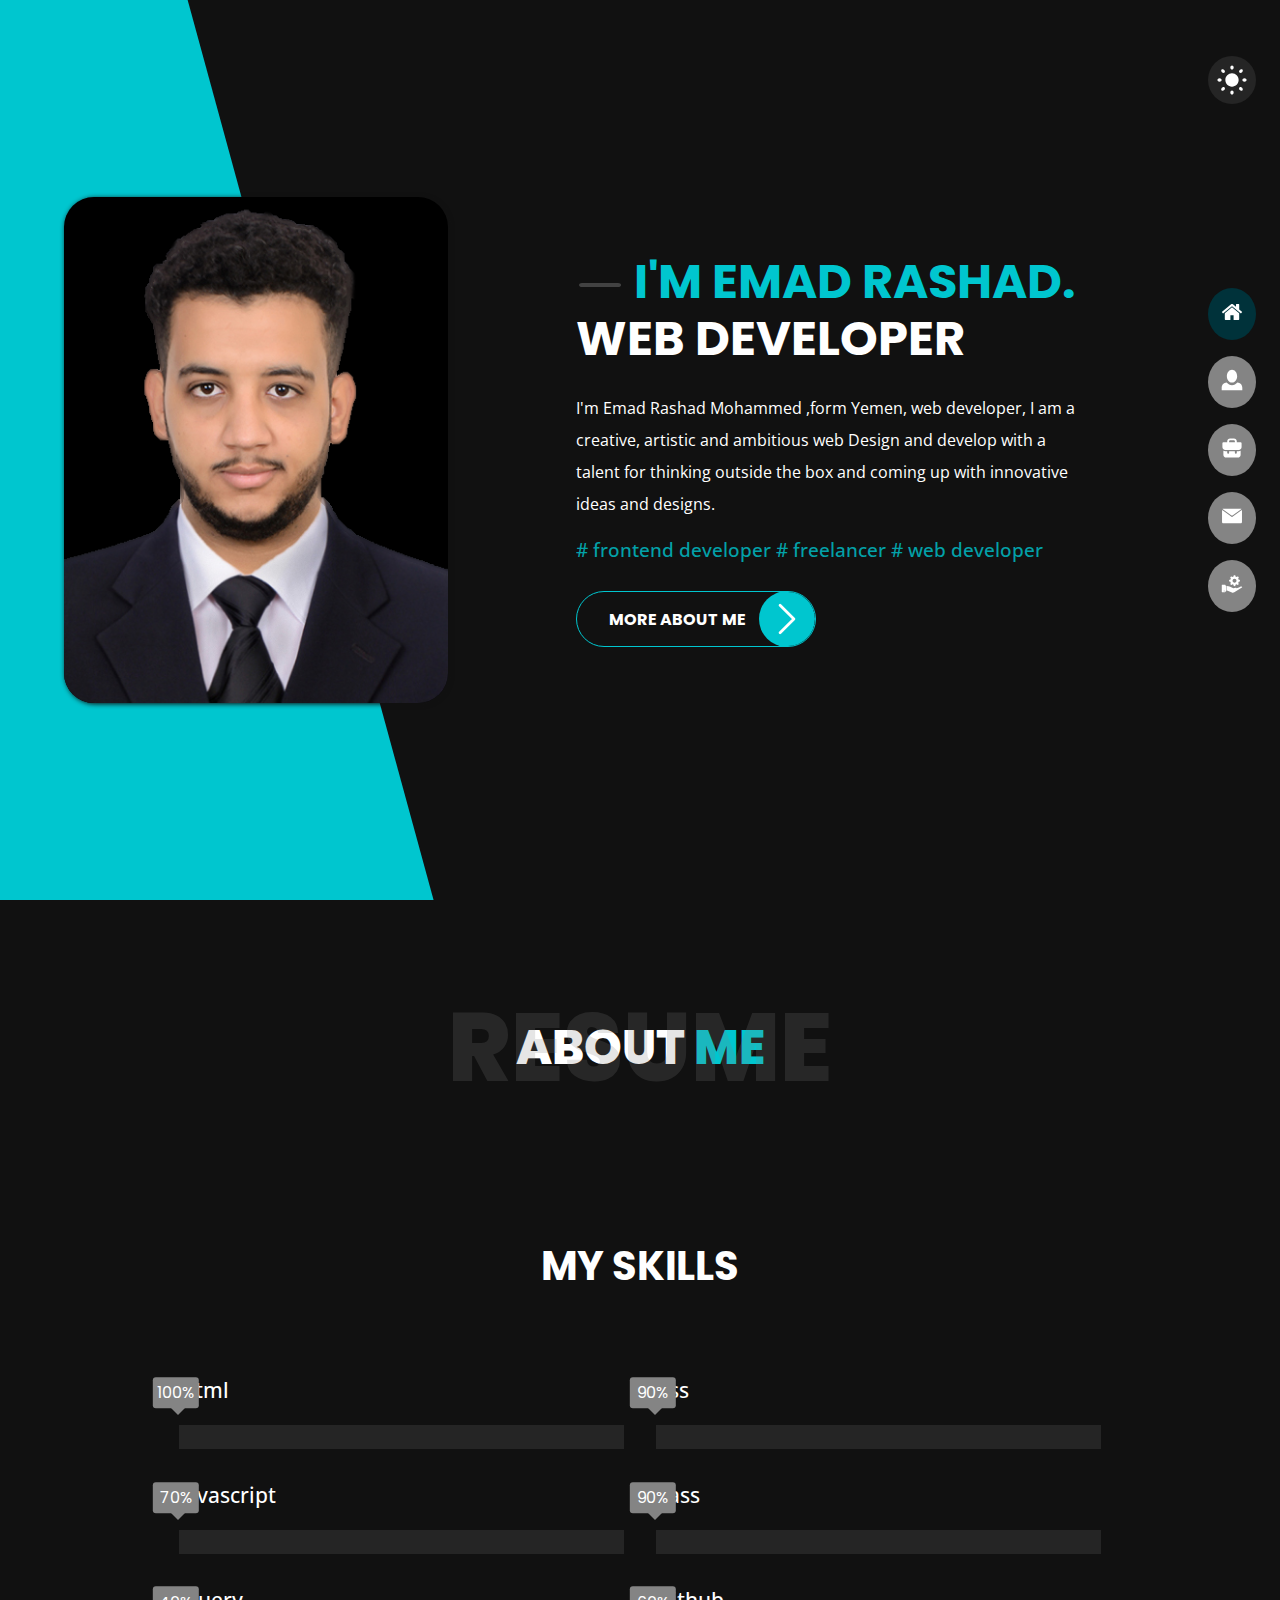
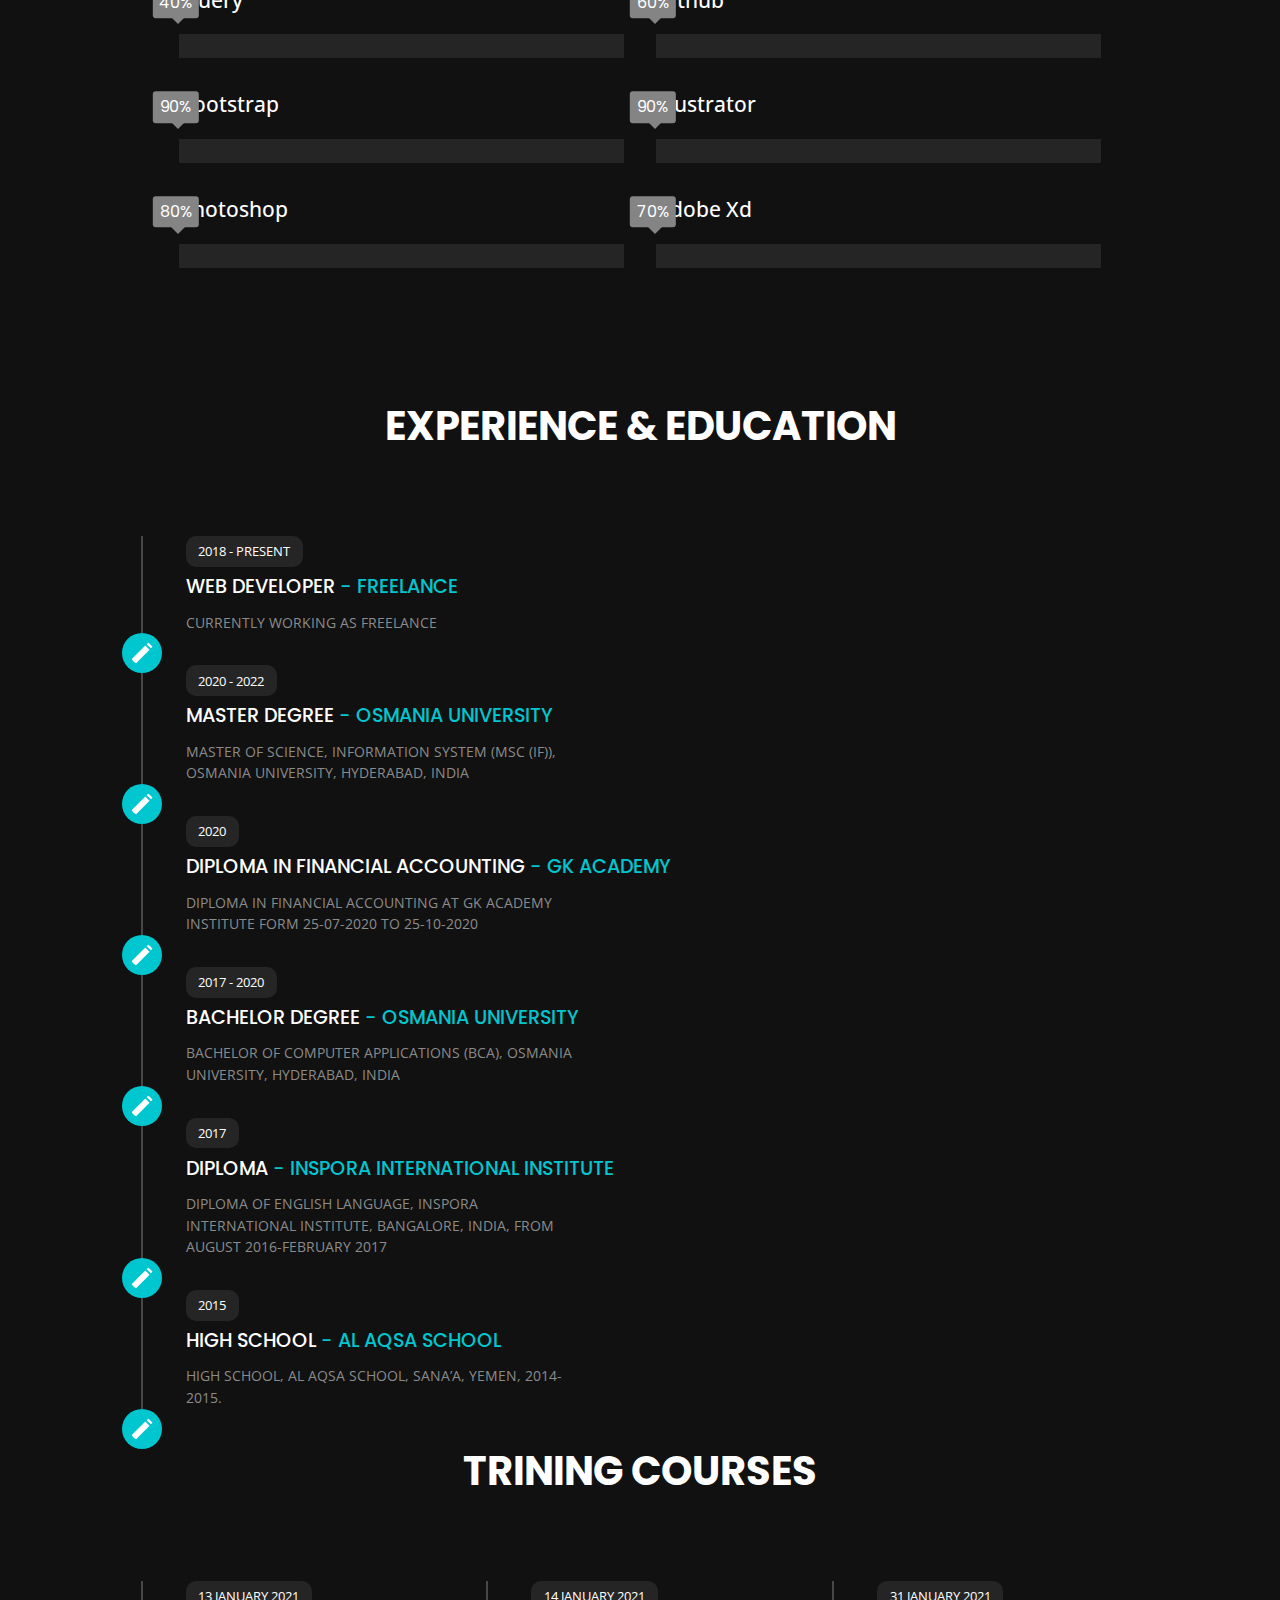
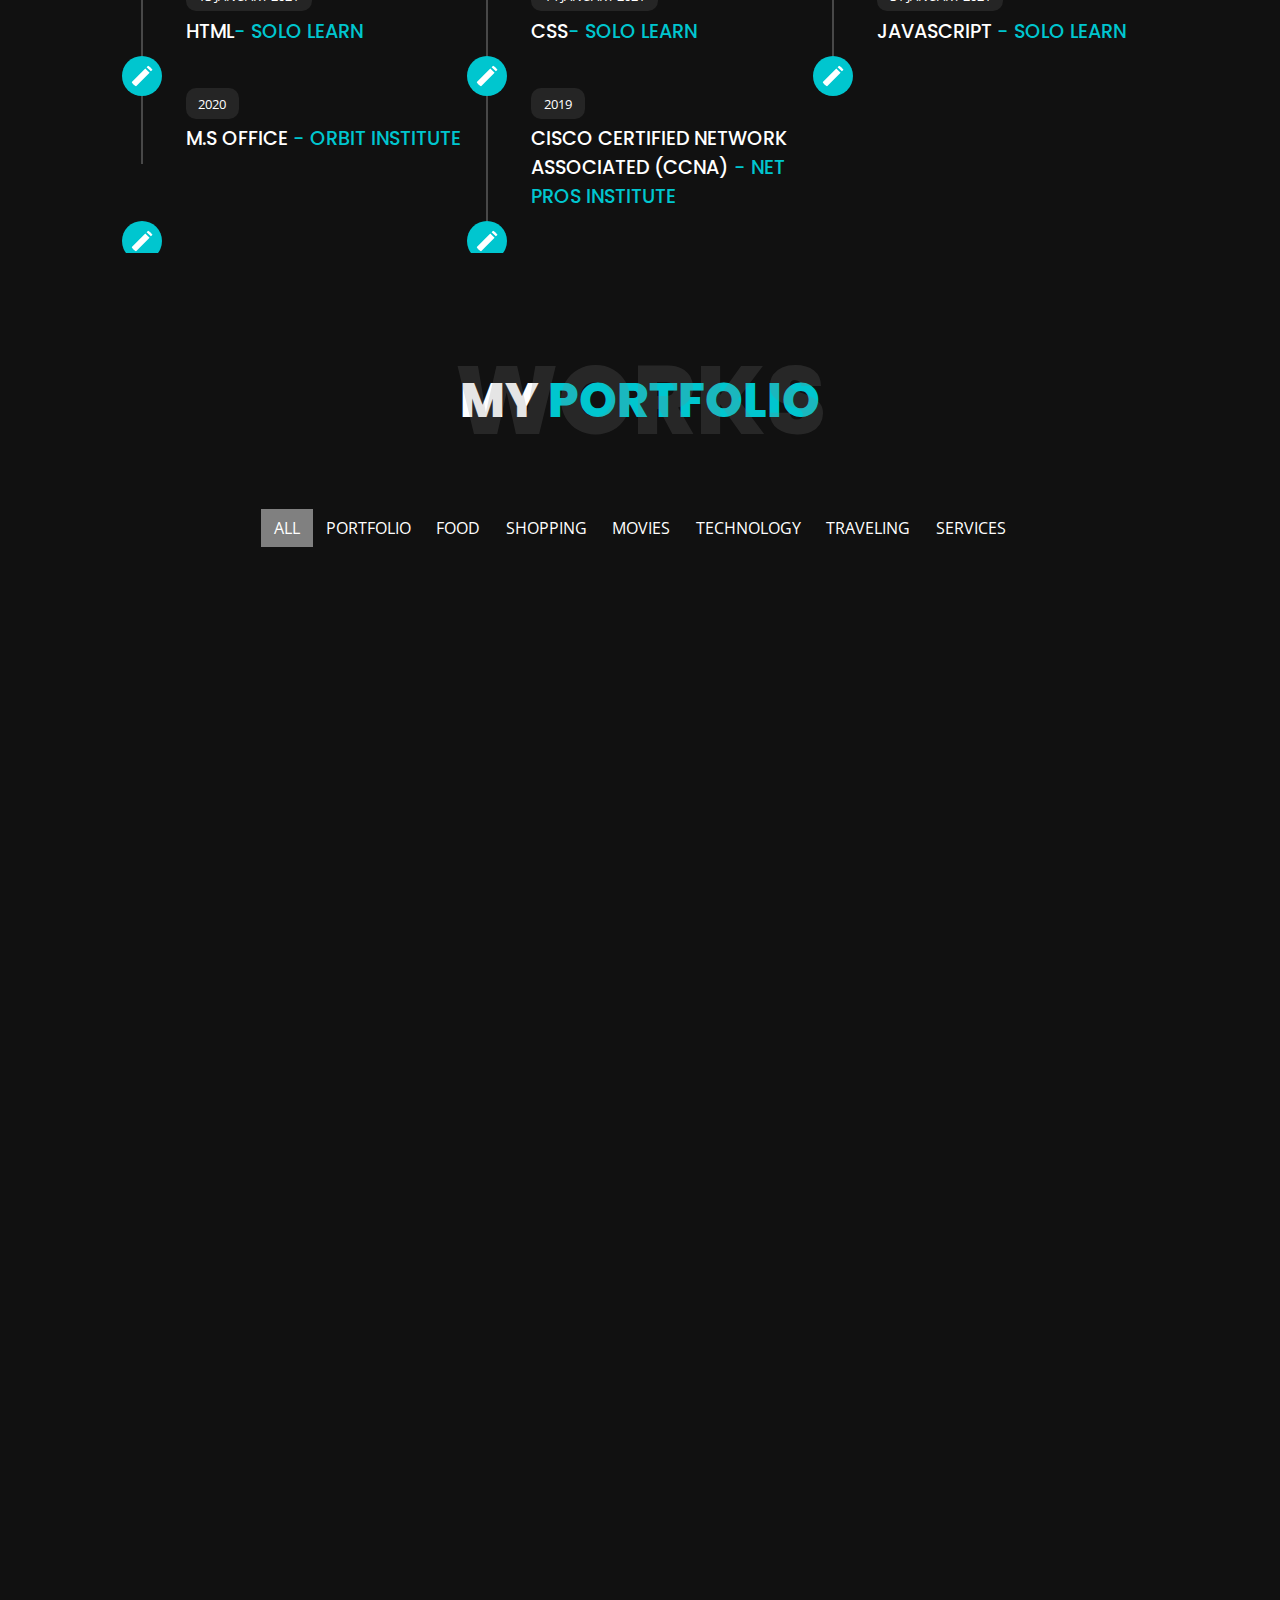
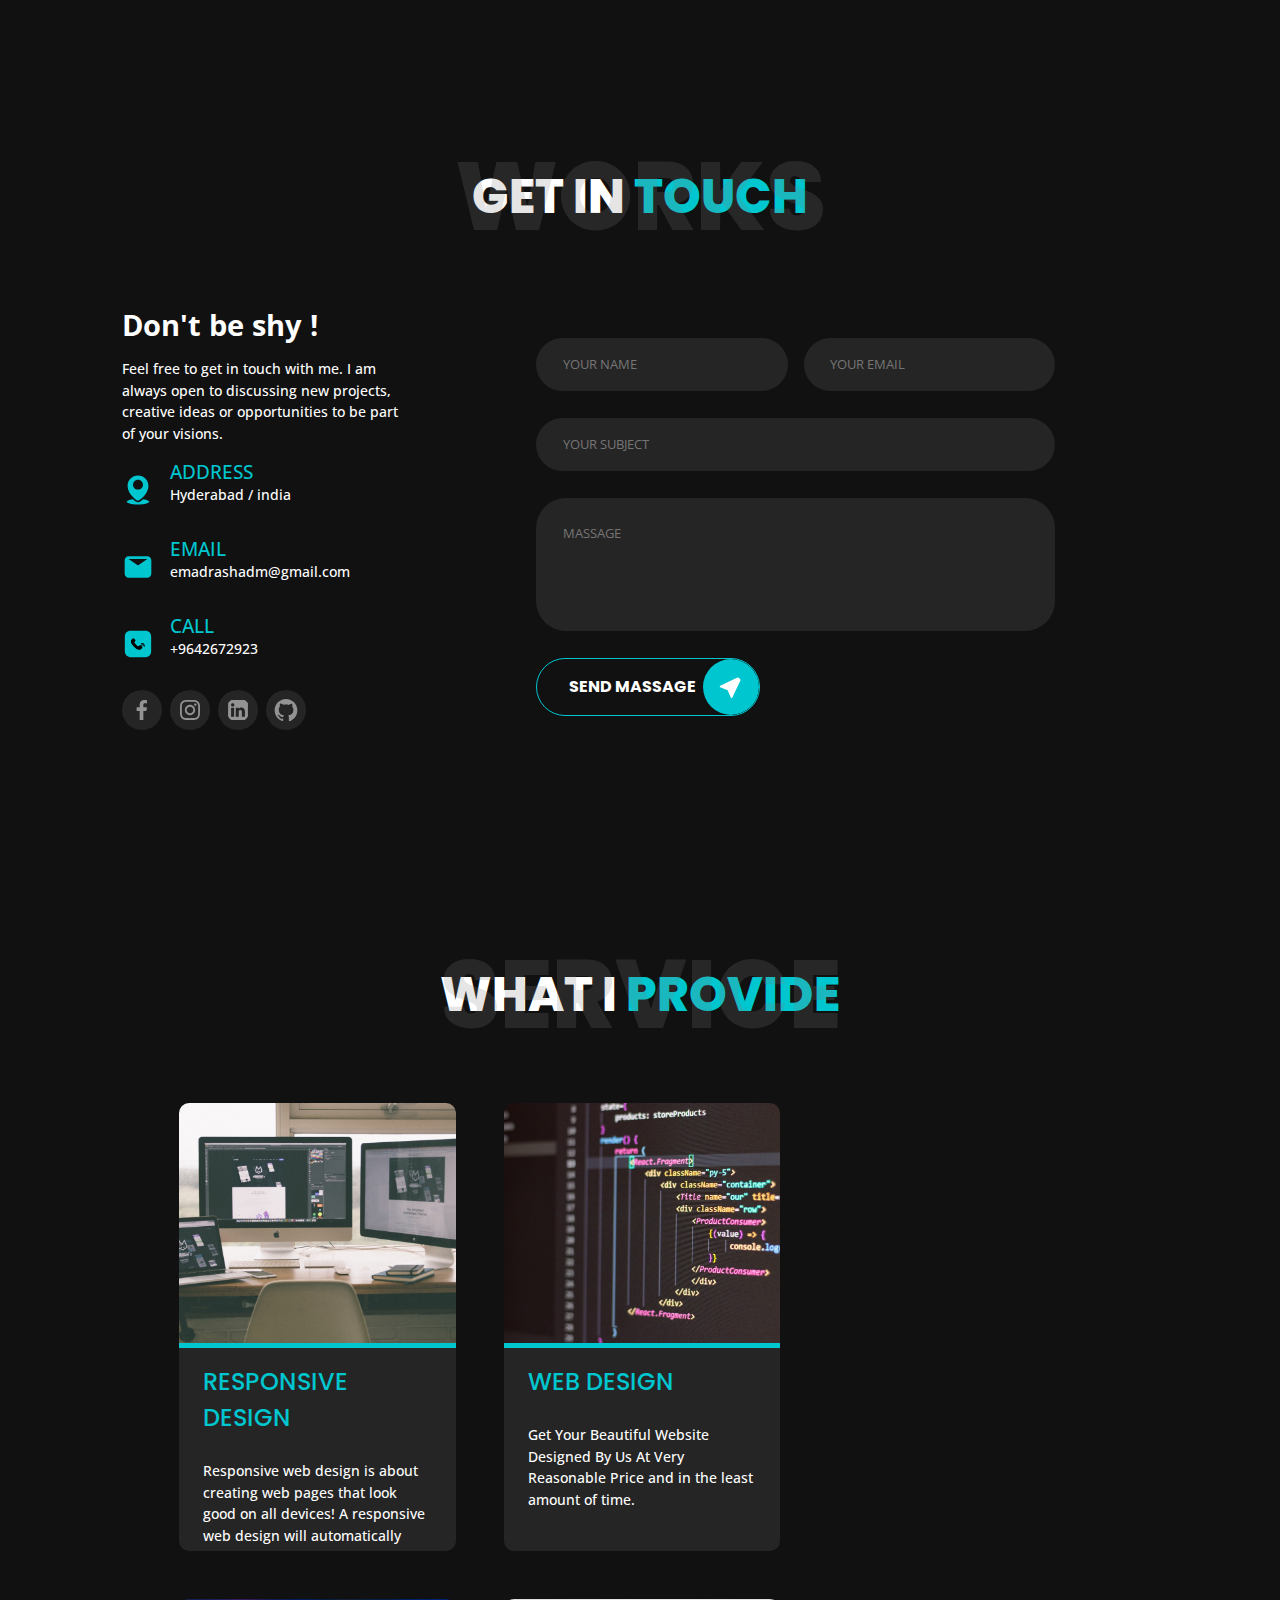
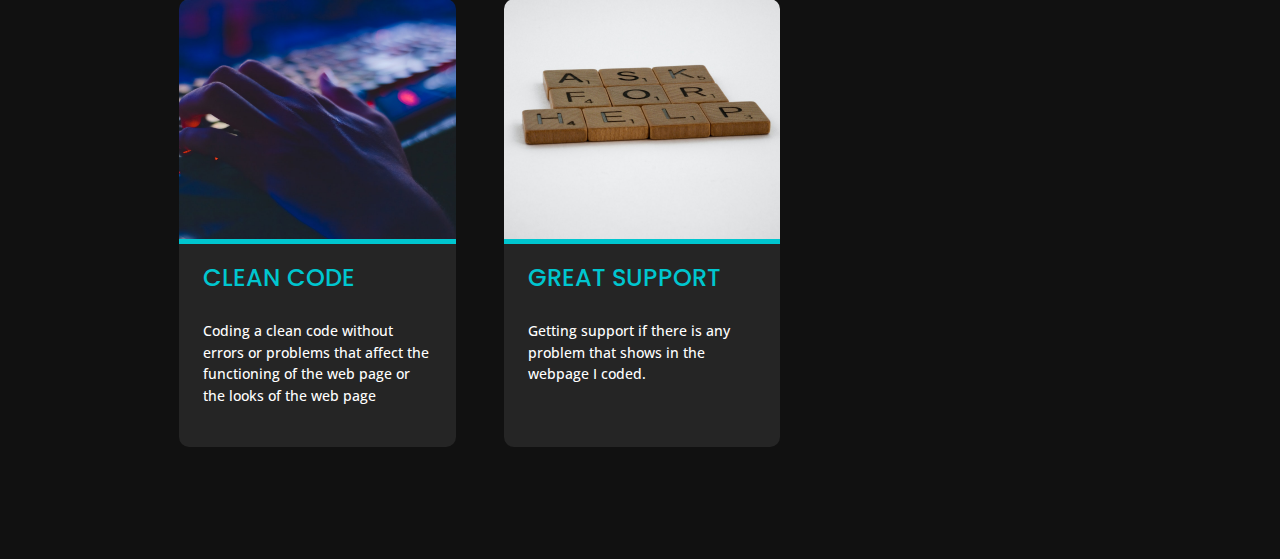
==== commit 2a3f4ba8: "add new porject 18" ====
--- a/index.html
+++ b/index.html
@@ -317,6 +317,9 @@
       <div id="Select_services" class="project">
         <a href="https://healthcareweb.netlify.app" target="_block"><img src="imgs/p17.png" alt=""></a>
       </div>
+      <div id="Select_shopping" class="project">
+        <a href="https://eshop0.netlify.app/" target="_block"><img src="imgs/p18.png" alt=""></a>
+      </div>
     </div>
   </div>
 
--- a/style/cssFiles/main.css
+++ b/style/cssFiles/main.css
@@ -1,2 +1,2 @@
-*{margin:0;padding:0;-webkit-box-sizing:border-box;box-sizing:border-box}html{scroll-behavior:smooth}body{background-color:#111;position:relative;overflow-x:hidden}.hi{position:fixed;z-index:50;top:33em;right:-3em;-webkit-transition:1s;transition:1s;-webkit-transform:translateX(27em);transform:translateX(27em);display:none}@media (max-width: 767px){.hi{top:20em}}@media (min-width: 768px) and (max-width: 991px){.hi{top:23em}}.hi::after{content:var(--message, "hi can i show you my latest projects I have done ");position:absolute;top:50%;left:-21em;background-color:whitesmoke;width:17em;padding:1em 1.5em;border-radius:10px;font-family:"Open Sans",sans-serif;text-transform:capitalize;-webkit-box-shadow:1px 3px 14px #757575;box-shadow:1px 3px 14px #757575}@media (max-width: 767px){.hi::after{left:-19em}}.hi .small-man{-webkit-transform:rotateZ(326deg);transform:rotateZ(326deg);width:7em}.hi #cancelBtn{width:1.5em;position:absolute;top:6.5em;left:-3em;z-index:40;cursor:pointer}@media (max-width: 767px){.hi #cancelBtn{left:-1em}}.hi #scrollDBtn{width:1em;position:absolute;top:9em;left:-2.8em;z-index:40;-webkit-animation:moving-to-down 0.5s ease-in infinite alternate;animation:moving-to-down 0.5s ease-in infinite alternate}@media (max-width: 767px){.hi #scrollDBtn{left:-0.8em}}@-webkit-keyframes moving-to-down{0%{-webkit-transform:translateY(0);transform:translateY(0)}100%{-webkit-transform:translateY(10px);transform:translateY(10px)}}@keyframes moving-to-down{0%{-webkit-transform:translateY(0);transform:translateY(0)}100%{-webkit-transform:translateY(10px);transform:translateY(10px)}}.list{position:fixed;top:50%;right:0;display:-webkit-box;display:-ms-flexbox;display:flex;-webkit-box-orient:vertical;-webkit-box-direction:normal;-ms-flex-direction:column;flex-direction:column;-webkit-box-pack:center;-ms-flex-pack:center;justify-content:center;z-index:5;-webkit-transform:translate(-50%, -50%);transform:translate(-50%, -50%);height:50vh;-webkit-user-select:none;-moz-user-select:none;-ms-user-select:none;user-select:none;-webkit-animation:moving-main 1s ease-in;animation:moving-main 1s ease-in}@-webkit-keyframes moving-main{0%{right:-5em}100%{right:0}}@keyframes moving-main{0%{right:-5em}100%{right:0}}.list .active-btn{background-color:#00323a}@media (max-width: 767px){.list{bottom:0;top:auto;right:auto;width:100%;height:auto;left:0;-webkit-box-orient:horizontal;-webkit-box-direction:normal;-ms-flex-direction:row;flex-direction:row;-webkit-transform:none;transform:none;-ms-flex-pack:distribute;justify-content:space-around;background-color:#252525;-webkit-animation:none;animation:none}}@media (min-width: 768px) and (max-width: 991px){.list{bottom:0;top:auto;right:auto;width:100%;height:auto;left:0;-webkit-box-orient:horizontal;-webkit-box-direction:normal;-ms-flex-direction:row;flex-direction:row;-webkit-transform:none;transform:none;-ms-flex-pack:distribute;justify-content:space-around;background-color:#252525}}.list a{margin:0.5em 0;width:3em;padding:0.8em;border-radius:50%;background-color:#848484;position:relative;cursor:pointer}#homeBtn:hover{background-color:var(--hoverLightBtn, #00c6cf)}#homeBtn:hover::before{content:"home";position:absolute;top:17%;right:150%;width:7em;color:#fff;background-color:var(--listLight, #00c6cf);border-radius:30px;text-align:center;padding:0.5em 0;-webkit-transform:translateX(0);transform:translateX(0);text-transform:uppercase;font-family:"Open Sans",sans-serif;font-weight:500;-webkit-animation:moving 0.5s;animation:moving 0.5s}@media (max-width: 767px){#homeBtn:hover::before{top:-3em;left:0}}@media (min-width: 768px) and (max-width: 991px){#homeBtn:hover::before{top:-3em;right:-2em;left:a}}#aboutBtn:hover{background-color:var(--hoverLightBtn, #00c6cf)}#aboutBtn:hover::before{content:"about";position:absolute;top:17%;right:150%;width:7em;color:#fff;background-color:var(--listLight, #00c6cf);border-radius:30px;text-align:center;padding:0.5em 0;-webkit-transform:translateX(0);transform:translateX(0);text-transform:uppercase;font-family:"Open Sans",sans-serif;font-weight:500;-webkit-animation:moving 0.5s;animation:moving 0.5s}@media (max-width: 767px){#aboutBtn:hover::before{top:-3em;left:0}}@media (min-width: 768px) and (max-width: 991px){#aboutBtn:hover::before{top:-3em;right:-2em;left:a}}#portfolioBtn:hover{background-color:var(--hoverLightBtn, #00c6cf)}#portfolioBtn:hover::before{content:"portfolio";position:absolute;top:17%;right:150%;width:7em;color:#fff;background-color:var(--listLight, #00c6cf);border-radius:30px;text-align:center;padding:0.5em 0;-webkit-transform:translateX(0);transform:translateX(0);text-transform:uppercase;font-family:"Open Sans",sans-serif;font-weight:500;-webkit-animation:moving 0.5s;animation:moving 0.5s}@media (max-width: 767px){#portfolioBtn:hover::before{top:-3em;left:0}}@media (min-width: 768px) and (max-width: 991px){#portfolioBtn:hover::before{top:-3em;right:-2em;left:a}}#contactBtn:hover{background-color:var(--hoverLightBtn, #00c6cf)}#contactBtn:hover::before{content:"contact";position:absolute;top:17%;right:150%;width:7em;color:#fff;background-color:var(--listLight, #00c6cf);border-radius:30px;text-align:center;padding:0.5em 0;-webkit-transform:translateX(0);transform:translateX(0);text-transform:uppercase;font-family:"Open Sans",sans-serif;font-weight:500;-webkit-animation:moving 0.5s;animation:moving 0.5s}@media (max-width: 767px){#contactBtn:hover::before{top:-3em;left:0}}@media (min-width: 768px) and (max-width: 991px){#contactBtn:hover::before{top:-3em;right:-2em;left:a}}#serviceBtn:hover{background-color:var(--hoverLightBtn, #00c6cf)}#serviceBtn:hover::before{content:"services";position:absolute;top:17%;right:150%;width:7em;color:#fff;background-color:var(--listLight, #00c6cf);border-radius:30px;text-align:center;padding:0.5em 0;-webkit-transform:translateX(0);transform:translateX(0);text-transform:uppercase;font-family:"Open Sans",sans-serif;font-weight:500;-webkit-animation:moving 0.5s;animation:moving 0.5s}@media (max-width: 767px){#serviceBtn:hover::before{top:-3em;left:0}}@media (min-width: 768px) and (max-width: 991px){#serviceBtn:hover::before{top:-3em;right:-2em;left:a}}@media (max-width: 767px){#serviceBtn:hover::before{top:-3em;left:-3.5em}}@media (min-width: 768px) and (max-width: 991px){#serviceBtn:hover::before{top:-3em;left:-3.5em}}@-webkit-keyframes moving{0%{-webkit-transform:translateX(5em);transform:translateX(5em);opacity:0}100%{-webkit-transform:translateX(0);transform:translateX(0);opacity:1}}@keyframes moving{0%{-webkit-transform:translateX(5em);transform:translateX(5em);opacity:0}100%{-webkit-transform:translateX(0);transform:translateX(0);opacity:1}}#lightMode,#darkMode{width:3em;margin:0.5em 0;-webkit-transform:translate(-50%, -50%);transform:translate(-50%, -50%);padding:0.5em;background-color:#252525;border-radius:50%;position:fixed;top:8%;right:0;cursor:pointer;z-index:5}#lightMode:hover,#darkMode:hover{background-color:gray}@media (max-width: 767px){#lightMode,#darkMode{top:4%}}#darkMode{display:none}h1{font-family:"Poppins",sans-serif;font-weight:700;text-transform:uppercase;line-height:1.5}p{font-family:"Open Sans",sans-serif;line-height:2.5;font-weight:500}button{display:-webkit-box;display:-ms-flexbox;display:flex;-webkit-box-align:center;-ms-flex-align:center;align-items:center;-webkit-box-pack:justify;-ms-flex-pack:justify;justify-content:space-between;background-color:transparent;width:12em;height:3.5em;border:none;font-family:"Poppins",sans-serif;text-transform:uppercase;border-radius:30px;padding:0 0 0 2em;font-weight:700;font-size:1em;text-align:center;cursor:pointer;color:var(--btnColor, #f2f2f2);-webkit-transition:0.5s;transition:0.5s;position:relative;overflow:hidden;border:1px solid #00c6cf}button::after{content:"";width:100%;height:3.5em;background-color:var(--darkColor, #00c6cf);position:absolute;right:-110%;top:0;border-radius:30px;-webkit-transition:0.5s;transition:0.5s}button:hover{color:var(--textBtnLight, #fff)}button:hover::after{right:0;z-index:-1}button img{width:3.5em;background-color:#00c6cf;border-radius:50%;padding:0.5em}button a{width:15em;height:3.5em;display:-webkit-box;display:-ms-flexbox;display:flex;-webkit-box-pack:justify;-ms-flex-pack:justify;justify-content:space-between;-webkit-box-align:center;-ms-flex-align:center;align-items:center;-webkit-transition:0.7s;transition:0.7s}@media (max-width: 767px){button{margin:0 auto}}@media (min-width: 768px) and (max-width: 991px){button{margin:0 auto}}li{list-style:none}a{text-decoration:none;color:#fff}h1::-moz-selection,h2::-moz-selection,h3::-moz-selection,h4::-moz-selection,h5::-moz-selection,h6::-moz-selection,p::-moz-selection,li::-moz-selection,span::-moz-selection{background-color:#00c6cf;color:#fff}h1::selection,h2::selection,h3::selection,h4::selection,h5::selection,h6::selection,p::selection,li::selection,span::selection{background-color:#00c6cf;color:#fff}.light-mode{color:#72b626}.light-title{color:#666}.light-title-span{color:#72b626}.active-btn-light2{background-color:#72b626}#google_translate_element{position:fixed;bottom:0;right:2%;z-index:99}.first-section{background-image:url("../../imgs/1-section-01.svg");width:100%;height:100vh;background-size:cover;position:relative;left:0;z-index:1;display:-webkit-box;display:-ms-flexbox;display:flex;-webkit-box-align:center;-ms-flex-align:center;align-items:center;-ms-flex-pack:distribute;justify-content:space-around}@media (max-width: 767px){.first-section{-webkit-box-orient:vertical;-webkit-box-direction:normal;-ms-flex-direction:column;flex-direction:column;height:100vh;-webkit-box-pack:center;-ms-flex-pack:center;justify-content:center;background-image:none}}@media (min-width: 768px) and (max-width: 991px){.first-section{-webkit-box-orient:vertical;-webkit-box-direction:normal;-ms-flex-direction:column;flex-direction:column;height:100vh;-webkit-box-pack:center;-ms-flex-pack:center;justify-content:center;background-image:none}}.first-section #myPic{width:30%;-o-object-fit:cover;object-fit:cover;border-radius:30px;-webkit-box-shadow:1px 1px 5px #111;box-shadow:1px 1px 5px #111;background-color:black;-webkit-animation:moving1-1 2s;animation:moving1-1 2s}@-webkit-keyframes moving1-1{0%{position:relative;top:-50em}100%{position:relative;top:0}}@keyframes moving1-1{0%{position:relative;top:-50em}100%{position:relative;top:0}}@media (max-width: 767px){.first-section #myPic{width:15em;margin-bottom:1.5em;position:relative}}@media (min-width: 768px) and (max-width: 991px){.first-section #myPic{width:15em;bottom:1.5em;position:relative}}@media (min-width: 1200px){.first-section #myPic{max-width:50%}}.first-section .info{width:50%;-webkit-animation:moving1 1s;animation:moving1 1s}@-webkit-keyframes moving1{0%{position:relative;top:-50em}100%{position:relative;top:0}}@keyframes moving1{0%{position:relative;top:-50em}100%{position:relative;top:0}}@media (max-width: 767px){.first-section .info{width:100%;padding:0.5em 1em;text-align:center}}@media (min-width: 768px) and (max-width: 991px){.first-section .info{width:100%;padding:0.5em 1em;text-align:center}}.first-section .info h1{font-size:3em;line-height:1.2}@media (max-width: 767px){.first-section .info h1{font-size:1.5em;line-height:1.5em}}@media (min-width: 768px) and (max-width: 991px){.first-section .info h1{font-size:2em;line-height:1.5em}}@media (min-width: 992px) and (max-width: 1199px){.first-section .info h1{font-size:2em;line-height:1.5em}}.first-section .info h1:first-of-type{position:relative;color:#00c6cf}.first-section .info h1:first-of-type img{width:1em;margin:0.2em 0}.first-section .info h1:last-of-type{color:#fff;margin-bottom:0.5em}.first-section .info p{color:#fff;width:80%;margin-bottom:1em;font-weight:400;line-height:2}@media (max-width: 767px){.first-section .info p{width:100%;font-size:0.9em}}@media (min-width: 500px) and (max-width: 766px){.first-section .info p{width:70%;margin:0 auto}}@media (min-width: 768px) and (max-width: 991px){.first-section .info p{width:58%;font-size:0.9em;margin:0 auto}}.first-section .info h5{color:#00c6cf;font-family:"Open Sans",sans-serif;margin-bottom:1.5em;font-size:1.2em;font-weight:500;opacity:0.8}@media (max-width: 767px){.first-section .info h5{font-size:0.8em}}@media (min-width: 500px) and (max-width: 766px){.first-section .info h5{font-size:1em}}@media (min-width: 992px) and (max-width: 1199px){.first-section .info h5{width:80%}}.first-section .info button{width:15em;height:3.5em}.first-section .info button img{width:3.5em}.section-2{width:90%;color:#fff;display:block;margin:0 auto;position:relative;-webkit-transition:all 1s;transition:all 1s}@media (max-width: 767px){.section-2{padding:0 1em}}@media (min-width: 768px) and (max-width: 991px){.section-2{padding:0 1em}}.section-2 .p-info{display:-webkit-box;display:-ms-flexbox;display:flex;-webkit-box-orient:vertical;-webkit-box-direction:normal;-ms-flex-direction:column;flex-direction:column;width:100%;-webkit-box-align:center;-ms-flex-align:center;align-items:center;padding:7em 0 0}.section-2 .p-info .details{width:100%;display:-webkit-box;display:-ms-flexbox;display:flex;-webkit-box-orient:horizontal;-webkit-box-direction:normal;-ms-flex-direction:row;flex-direction:row;gap:0 4em}@media (max-width: 767px){.section-2 .p-info .details{-webkit-box-orient:vertical;-webkit-box-direction:normal;-ms-flex-direction:column;flex-direction:column}}@media (min-width: 768px) and (max-width: 991px){.section-2 .p-info .details{-webkit-box-orient:vertical;-webkit-box-direction:normal;-ms-flex-direction:column;flex-direction:column}}.section-2 .p-info .details .left-side{width:50%;-webkit-box-orient:vertical;-webkit-box-direction:normal;-ms-flex-direction:column;flex-direction:column;-webkit-box-align:start;-ms-flex-align:start;align-items:flex-start;padding-left:12em;-webkit-transform:translateX(-50em);transform:translateX(-50em);-webkit-transition:1s;transition:1s}@media (max-width: 767px){.section-2 .p-info .details .left-side{padding:0;width:100%}}@media (min-width: 768px) and (max-width: 991px){.section-2 .p-info .details .left-side{padding:0;width:100%}}.section-2 .p-info .details .left-side h1{margin-bottom:1.5em}@media (max-width: 767px){.section-2 .p-info .details .left-side h1{margin-bottom:1em;font-size:1.1em}}.section-2 .p-info .details .left-side .list-info{display:-webkit-box;display:-ms-flexbox;display:flex;-webkit-box-pack:justify;-ms-flex-pack:justify;justify-content:space-between;width:100%;margin-bottom:1em}@media (max-width: 767px){.section-2 .p-info .details .left-side .list-info{-webkit-box-orient:vertical;-webkit-box-direction:normal;-ms-flex-direction:column;flex-direction:column}}@media (min-width: 500px) and (max-width: 766px){.section-2 .p-info .details .left-side .list-info{-webkit-box-orient:horizontal;-webkit-box-direction:normal;-ms-flex-direction:row;flex-direction:row}}@media (min-width: 992px) and (max-width: 1199px){.section-2 .p-info .details .left-side .list-info{-webkit-box-orient:vertical;-webkit-box-direction:normal;-ms-flex-direction:column;flex-direction:column}}@media (max-width: 767px){.section-2 .p-info .details .left-side .list-info ul{border-bottom:1px solid #252525}}@media (min-width: 992px) and (max-width: 1199px){.section-2 .p-info .details .left-side .list-info ul{border-bottom:1px solid #252525}}@media (max-width: 767px){.section-2 .p-info .details .left-side .list-info ul:nth-of-type(2){margin-bottom:2em}}@media (min-width: 992px) and (max-width: 1199px){.section-2 .p-info .details .left-side .list-info ul:nth-of-type(2){margin-bottom:2em}}.section-2 .p-info .details .left-side .list-info ul:nth-of-type(2) li:nth-of-type(3){text-transform:lowercase}.section-2 .p-info .details .left-side .list-info ul li{margin:1em 0;font-family:"Open Sans",sans-serif;text-transform:capitalize;color:#00c6cf}.section-2 .p-info .details .left-side .list-info ul li span{color:#fff;margin-left:0.5em}.section-2 .p-info .details .left-side button{width:15em}.section-2 .p-info .details .right-side{width:50%;-webkit-transition:1s;transition:1s;-webkit-transform:translateX(50em);transform:translateX(50em)}@media (max-width: 767px){.section-2 .p-info .details .right-side{width:100%;margin:2em 0 6em}}@media (min-width: 768px) and (max-width: 991px){.section-2 .p-info .details .right-side{width:50%;margin:2em auto}}@media (min-width: 992px) and (max-width: 1199px){.section-2 .p-info .details .right-side{width:50%;margin:2em auto;-webkit-box-orient:vertical;-webkit-box-direction:normal;-ms-flex-direction:column;flex-direction:column;-webkit-box-align:center;-ms-flex-align:center;align-items:center}}.section-2 .p-info .details .right-side .card{width:35%;height:50%;display:-webkit-box;display:-ms-flexbox;display:flex;-webkit-box-orient:vertical;-webkit-box-direction:normal;-ms-flex-direction:column;flex-direction:column;-webkit-box-pack:start;-ms-flex-pack:start;justify-content:flex-start;-webkit-box-align:start;-ms-flex-align:start;align-items:flex-start;border:1px solid #252525;font-family:"Open Sans",sans-serif;padding:0.5em 0 0 1.5em;margin:0 1em}@media (max-width: 767px){.section-2 .p-info .details .right-side .card{width:50%;height:auto;margin:0}}@media (min-width: 768px) and (max-width: 991px){.section-2 .p-info .details .right-side .card{width:50%;height:auto;margin:0}}.section-2 .p-info .details .right-side .card h1{font-size:3em;color:#00c6cf}@media (max-width: 767px){.section-2 .p-info .details .right-side .card h1{font-size:2.5em}}.section-2 .p-info .details .right-side .card h1 span{font-weight:400;font-size:0.7em}.section-2 .p-info .details .right-side .card h2{font-weight:500;font-size:1em;text-transform:uppercase;position:relative;padding:0 2em}.section-2 .p-info .details .right-side .card h2::before{content:"";width:1.5em;display:inline-block;height:0.2em;background-color:#727272;-webkit-transform:translate(-50%, -50%);transform:translate(-50%, -50%);top:50%;left:0}@media (max-width: 767px){.section-2 .p-info .details .right-side .card h2{padding:0;margin-bottom:0.8em}}@media (min-width: 768px) and (max-width: 991px){.section-2 .p-info .details .right-side .card h2{padding:0;margin-bottom:0.8em}}.section-2 .my-skills{margin-top:5em;width:100%;display:-webkit-box;display:-ms-flexbox;display:flex;-webkit-box-align:center;-ms-flex-align:center;align-items:center;-webkit-box-pack:center;-ms-flex-pack:center;justify-content:center;-webkit-box-orient:vertical;-webkit-box-direction:normal;-ms-flex-direction:column;flex-direction:column}.section-2 .my-skills h1{margin-bottom:2em;font-size:2.5em}@media (max-width: 767px){.section-2 .my-skills h1{font-size:1.5em}}.section-2 .my-skills .skills{width:80%;display:-ms-grid;display:grid;-ms-grid-columns:(minmax(27em, 1fr))[auto-fit];grid-template-columns:repeat(auto-fit, minmax(27em, 1fr));gap:2em;margin-bottom:8em}@media (max-width: 767px){.section-2 .my-skills .skills{width:100%;-ms-grid-columns:(minmax(15em, 1fr))[auto-fit];grid-template-columns:repeat(auto-fit, minmax(15em, 1fr))}}@media (min-width: 768px) and (max-width: 991px){.section-2 .my-skills .skills{width:100%;-ms-grid-columns:(minmax(20em, 1fr))[auto-fit];grid-template-columns:repeat(auto-fit, minmax(20em, 1fr))}}@media (min-width: 992px) and (max-width: 1199px){.section-2 .my-skills .skills{width:100%;-ms-grid-columns:(minmax(25em, 1fr))[auto-fit];grid-template-columns:repeat(auto-fit, minmax(25em, 1fr))}}.section-2 .my-skills .skills .skill h4{color:#fff;font-family:"Open Sans",sans-serif;font-weight:500;text-transform:capitalize;margin-bottom:1em;font-size:1.3em}.section-2 .my-skills .skills .skill .big-bar{width:100%;height:1.5em;background-color:#252525}.section-2 .my-skills .skills .skill .big-bar span{display:block;height:100%;background-color:#00c6cf;position:relative;-webkit-transition:2s;transition:2s;width:0}.section-2 .my-skills .skills .skill .big-bar span::after{content:attr(data-progress);position:absolute;top:-3em;right:0;background-color:#848484;color:white;width:2.5em;padding:.2em;border-radius:3px;text-align:center;font-family:"Poppins",sans-serif}.section-2 .my-skills .skills .skill .big-bar span::before{content:"";position:absolute;top:-18px;right:14px;border-width:8px;border-color:#848484 transparent transparent transparent;border-style:solid}.section-2 .exper-education,.section-2 .trining-courses{width:90%;display:-ms-grid;display:grid;-ms-grid-columns:(minmax(35em, 1fr))[auto-fit];grid-template-columns:repeat(auto-fit, minmax(35em, 1fr));margin:0 auto 2em;gap:2em 0}@media (max-width: 767px){.section-2 .exper-education,.section-2 .trining-courses{width:100%;margin:0 0 2em;-ms-grid-columns:(minmax(15em, 1fr))[auto-fit];grid-template-columns:repeat(auto-fit, minmax(15em, 1fr))}}@media (min-width: 500px) and (max-width: 766px){.section-2 .exper-education,.section-2 .trining-courses{-ms-grid-columns:(minmax(20em, 1fr))[auto-fit];grid-template-columns:repeat(auto-fit, minmax(20em, 1fr))}}@media (min-width: 768px) and (max-width: 991px){.section-2 .exper-education,.section-2 .trining-courses{-ms-grid-columns:(minmax(30em, 1fr))[auto-fit];grid-template-columns:repeat(auto-fit, minmax(30em, 1fr))}}@media (min-width: 992px) and (max-width: 1199px){.section-2 .exper-education,.section-2 .trining-courses{-ms-grid-columns:(minmax(30em, 1fr))[auto-fit];grid-template-columns:repeat(auto-fit, minmax(30em, 1fr))}}.section-2 .exper-education section,.section-2 .trining-courses section{width:100%;display:-webkit-box;display:-ms-flexbox;display:flex;-webkit-box-orient:horizontal;-webkit-box-direction:normal;-ms-flex-direction:row;flex-direction:row;-webkit-box-pack:start;-ms-flex-pack:start;justify-content:flex-start;-webkit-box-align:start;-ms-flex-align:start;align-items:flex-start}.section-2 .exper-education section img,.section-2 .trining-courses section img{width:2.5em;background-color:#00c6cf;padding:0.5em;border-radius:50%;margin-right:1.5em;z-index:2;-webkit-transition:1s;transition:1s;position:relative;top:100%}.section-2 .exper-education section .info,.section-2 .trining-courses section .info{display:-webkit-box;display:-ms-flexbox;display:flex;-webkit-box-orient:vertical;-webkit-box-direction:normal;-ms-flex-direction:column;flex-direction:column;-webkit-box-align:start;-ms-flex-align:start;align-items:flex-start;-webkit-box-pack:center;-ms-flex-pack:center;justify-content:center;text-transform:uppercase;position:relative}@media (max-width: 767px){.section-2 .exper-education section .info,.section-2 .trining-courses section .info{width:100%}}.section-2 .exper-education section .info>span,.section-2 .trining-courses section .info>span{margin-bottom:0.5em;background-color:#252525;color:#fff;padding:0.5em 1em;border-radius:10px;font-family:"Open Sans",sans-serif;font-size:0.8em}.section-2 .exper-education section .info h1,.section-2 .trining-courses section .info h1{font-size:1.2em;margin-bottom:0.5em;font-weight:500;color:#00c6cf}@media (max-width: 767px){.section-2 .exper-education section .info h1,.section-2 .trining-courses section .info h1{font-size:1em}}.section-2 .exper-education section .info h1 span,.section-2 .trining-courses section .info h1 span{color:#fff}.section-2 .exper-education section .info p,.section-2 .trining-courses section .info p{line-height:1.5;font-size:0.9em;width:50ch;font-weight:400;color:#8b8b8b}@media (max-width: 767px){.section-2 .exper-education section .info p,.section-2 .trining-courses section .info p{width:100%;font-size:0.8em}}.section-2 .exper-education section .info::before,.section-2 .trining-courses section .info::before{content:"";width:2px;height:100%;position:absolute;left:-2.8em;top:0;background-color:gray;z-index:1;opacity:0.5}.section-2 .trining-courses{-ms-grid-columns:(minmax(20em, 1fr))[auto-fit];grid-template-columns:repeat(auto-fit, minmax(20em, 1fr))}@media (max-width: 767px){.section-2 .trining-courses{margin-bottom:6em}}@media (min-width: 768px) and (max-width: 991px){.section-2 .trining-courses{margin-bottom:6em}}@media (min-width: 992px) and (max-width: 1199px){.section-2 .trining-courses{margin-bottom:6em}}@media (min-width: 500px) and (max-width: 766px){.section-2 .trining-courses section{width:70%}}.title{margin-bottom:1.5em;font-size:3em;position:relative;font-weight:800;-webkit-transition:0.5s;transition:0.5s;cursor:no-drop}.title:hover{color:transparent !important}.title:hover span{color:transparent !important}.title span{color:#00c6cf;-webkit-transition:0.5s;transition:0.5s}.title::after{content:"Resume";font-size:1.5em;position:absolute;top:50%;left:50%;-webkit-transform:translate(-50%, -50%);transform:translate(-50%, -50%);z-index:5;color:gray;opacity:0.2;font-size:2em}@media (max-width: 767px){.title{font-size:2.5em;text-align:center}.title::after{font-size:1.5em}}.portfolio{width:90%;display:-webkit-box;display:-ms-flexbox;display:flex;-webkit-box-pack:start;-ms-flex-pack:start;justify-content:flex-start;-webkit-box-align:center;-ms-flex-align:center;align-items:center;-webkit-box-orient:vertical;-webkit-box-direction:normal;-ms-flex-direction:column;flex-direction:column;padding:7em 0 0;color:#fff;margin:0 auto}.portfolio .title::after{content:"works"}.portfolio ul{display:-ms-grid;display:grid;display:-webkit-box;display:-ms-flexbox;display:flex;-webkit-box-align:center;-ms-flex-align:center;align-items:center;-webkit-box-pack:center;-ms-flex-pack:center;justify-content:center;-ms-flex-wrap:wrap;flex-wrap:wrap;width:10 0%;margin-bottom:2em}.portfolio ul li{font-family:"Open Sans",sans-serif;text-transform:uppercase;padding:0.5em 0.8em;cursor:pointer;-webkit-user-select:none;-moz-user-select:none;-ms-user-select:none;user-select:none;color:var(--hoverGreen, white)}.portfolio ul .active-li{color:#fff !important;background-color:gray !important}.portfolio ul .active-li:hover{color:#fff}.portfolio .projects{width:80%;display:-ms-grid;display:grid;-ms-grid-columns:(minmax(21em, 1fr))[auto-fit];grid-template-columns:repeat(auto-fit, minmax(21em, 1fr));gap:2em;margin-bottom:6em}@media (max-width: 767px){.portfolio .projects{width:95%}}@media (min-width: 500px) and (max-width: 766px){.portfolio .projects{width:95%;-ms-grid-columns:(minmax(15em, 1fr))[auto-fit];grid-template-columns:repeat(auto-fit, minmax(15em, 1fr))}}@media (min-width: 768px) and (max-width: 991px){.portfolio .projects{width:95%;-ms-grid-columns:(minmax(18em, 1fr))[auto-fit];grid-template-columns:repeat(auto-fit, minmax(18em, 1fr))}}.portfolio .projects .project{border-radius:10px;width:100%;position:relative;-webkit-user-select:none;-moz-user-select:none;-ms-user-select:none;user-select:none;-webkit-transform:scale(0);transform:scale(0);-webkit-transition:1s;transition:1s}.portfolio .projects .project:hover{width:100%;background-color:var(--hoverGreen, #00c6cf);z-index:2}.portfolio .projects .project:hover::after{content:"view project";position:absolute;top:50%;left:50%;-webkit-transform:translate(-50%, -50%);transform:translate(-50%, -50%);color:#fff;font-family:"Open Sans",sans-serif;font-size:1.2em;font-weight:500;line-height:1.5;text-transform:capitalize}.portfolio .projects .project a img{border-radius:10px;width:100%;height:100%}.portfolio .projects .project a img:hover{opacity:0.5}.contact{width:90%;display:-webkit-box;display:-ms-flexbox;display:flex;-webkit-box-orient:vertical;-webkit-box-direction:normal;-ms-flex-direction:column;flex-direction:column;-webkit-box-align:center;-ms-flex-align:center;align-items:center;-webkit-box-pack:start;-ms-flex-pack:start;justify-content:flex-start;color:#fff;padding:7em 0 0;margin:0 auto 7em}@media (max-width: 767px){.contact{padding:7em 1em 0}}@media (min-width: 768px) and (max-width: 991px){.contact{padding:7em 1em 0}}.contact .title::after{content:"works"}.contact .big-container{font-family:"Open Sans",sans-serif;width:90%;display:-webkit-box;display:-ms-flexbox;display:flex;-webkit-box-align:center;-ms-flex-align:center;align-items:center}@media (max-width: 767px){.contact .big-container{-webkit-box-orient:vertical;-webkit-box-direction:normal;-ms-flex-direction:column;flex-direction:column}}@media (min-width: 768px) and (max-width: 991px){.contact .big-container{-webkit-box-orient:vertical;-webkit-box-direction:normal;-ms-flex-direction:column;flex-direction:column}}.contact .big-container .info{width:40%}@media (max-width: 767px){.contact .big-container .info{width:100%;margin-bottom:3em}}@media (min-width: 768px) and (max-width: 991px){.contact .big-container .info{width:100%;margin-bottom:3em}}.contact .big-container .info h4{font-size:1.8em;margin-bottom:0.5em}.contact .big-container .info p{width:70%;line-height:1.5;margin-bottom:1em;font-size:0.9em}@media (max-width: 767px){.contact .big-container .info p{width:100%}}@media (min-width: 768px) and (max-width: 991px){.contact .big-container .info p{width:60%}}.contact .big-container .info .container .details{display:-webkit-box;display:-ms-flexbox;display:flex;-webkit-box-align:center;-ms-flex-align:center;align-items:center;-webkit-box-pack:center;-ms-flex-pack:center;justify-content:center;margin-bottom:1em}.contact .big-container .info .container .details img{width:2em;margin-right:1em}.contact .big-container .info .container .details .short-dtil{width:100%}.contact .big-container .info .container .details .short-dtil h3{font-weight:500;text-transform:uppercase}.contact .big-container .info .s-m{display:-webkit-box;display:-ms-flexbox;display:flex;-webkit-box-align:center;-ms-flex-align:center;align-items:center;-webkit-box-pack:start;-ms-flex-pack:start;justify-content:flex-start}.contact .big-container .info .s-m img{width:2.5em;padding:0.5em;background-color:#252525;border-radius:50%;margin:0 0.5em}.contact .big-container .info .s-m img:first-of-type{margin-left:0}.contact .big-container .info .s-m img:hover{border:2px solid var(--smHover, #00c6cf)}.contact .big-container form{display:-webkit-box;display:-ms-flexbox;display:flex;width:50%;-webkit-box-orient:vertical;-webkit-box-direction:normal;-ms-flex-direction:column;flex-direction:column;-webkit-animation:moving4-2 1s;animation:moving4-2 1s}@media (max-width: 767px){.contact .big-container form{width:100%}}@media (min-width: 768px) and (max-width: 991px){.contact .big-container form{width:100%}}.contact .big-container form div{width:100%;display:-webkit-box;display:-ms-flexbox;display:flex;-webkit-box-pack:stretch;-ms-flex-pack:stretch;justify-content:stretch;-webkit-column-gap:1em;column-gap:1em}@media (max-width: 767px){.contact .big-container form div{-webkit-box-orient:vertical;-webkit-box-direction:normal;-ms-flex-direction:column;flex-direction:column}}.contact .big-container form div input:first-of-type,.contact .big-container form div input:last-of-type{width:100%}.contact .big-container form input{height:3.5em;border:none;background-color:#252525;color:#fff;text-transform:uppercase;padding:2em;margin:1em 0;border-radius:30px;font-family:"Open Sans",sans-serif}.contact .big-container form input:focus{border:1px solid #00c6cf;outline:none}.contact .big-container form textarea{height:10em;border:none;background-color:#252525;color:#fff;text-transform:uppercase;font-family:"Open Sans",sans-serif;padding:2em;margin:1em 0 2em;border-radius:30px;resize:none}.contact .big-container form textarea:focus{border:1px solid #00c6cf;outline:none}.contact .big-container form button{height:auto;width:14em}.contact .big-container form button:hover{color:#fff !important}.contact .big-container form button img{padding:1em}.services{width:90%;display:-webkit-box;display:-ms-flexbox;display:flex;-webkit-box-align:center;-ms-flex-align:center;align-items:center;-webkit-box-orient:vertical;-webkit-box-direction:normal;-ms-flex-direction:column;flex-direction:column;color:#fff;padding:7em 0 0;margin:0 auto 7em}@media (max-width: 767px){.services{padding:7em 1em 0}}.services .title::after{content:"service"}.services .all-services{width:80%;display:-webkit-box;display:-ms-flexbox;display:flex;-webkit-box-orient:horizontal;-webkit-box-direction:normal;-ms-flex-direction:row;flex-direction:row;-webkit-box-align:start;-ms-flex-align:start;align-items:flex-start;-webkit-box-pack:start;-ms-flex-pack:start;justify-content:flex-start;-ms-flex-wrap:wrap;flex-wrap:wrap;gap:3em}@media (max-width: 767px){.services .all-services{width:100%;-webkit-box-orient:vertical;-webkit-box-direction:normal;-ms-flex-direction:column;flex-direction:column}}@media (min-width: 500px) and (max-width: 766px){.services .all-services{width:100%;-webkit-box-orient:horizontal;-webkit-box-direction:normal;-ms-flex-direction:row;flex-direction:row;-webkit-box-pack:center;-ms-flex-pack:center;justify-content:center}}@media (min-width: 768px) and (max-width: 991px){.services .all-services{width:100%;-webkit-box-orient:horizontal;-webkit-box-direction:normal;-ms-flex-direction:row;flex-direction:row}}.services .all-services .service{display:-webkit-box;display:-ms-flexbox;display:flex;-webkit-box-orient:vertical;-webkit-box-direction:normal;-ms-flex-direction:column;flex-direction:column;-webkit-box-align:center;-ms-flex-align:center;align-items:center;-webkit-box-pack:start;-ms-flex-pack:start;justify-content:flex-start;width:30%;overflow:hidden;border-radius:10px}@media (max-width: 767px){.services .all-services .service{width:100%}}@media (min-width: 500px) and (max-width: 766px){.services .all-services .service{width:75%}}@media (min-width: 768px) and (max-width: 991px){.services .all-services .service{width:45%}}@media (min-width: 992px) and (max-width: 1199px){.services .all-services .service{width:45%}}.services .all-services .service:hover img{-webkit-transform:scale(1.2);transform:scale(1.2);z-index:-1}.services .all-services .service img{width:100%;height:15em;-webkit-transition:0.5s;transition:0.5s;-o-object-fit:cover;object-fit:cover}.services .all-services .service .info{padding:1em 1.5em;background-color:#252525;border-top:5px solid #00c6cf;height:13em}@media (max-width: 767px){.services .all-services .service .info{height:100%}}@media (min-width: 500px) and (max-width: 766px){.services .all-services .service .info{height:14em}}.services .all-services .service .info h1{font-size:1.5em;margin-bottom:1em;font-weight:500}.services .all-services .service .info p{line-height:1.5;font-size:0.9em}
+*{margin:0;padding:0;-webkit-box-sizing:border-box;box-sizing:border-box}html{scroll-behavior:smooth}body{background-color:#111;position:relative;overflow-x:hidden}.hi{position:fixed;z-index:50;top:73vh;right:-3em;-webkit-transition:1s;transition:1s;-webkit-transform:translateX(27em);transform:translateX(27em);display:none}@media (max-width: 767px){.hi{top:70vh}}@media (min-width: 768px) and (max-width: 991px){.hi{top:70vh}}.hi::after{content:var(--message, "hi can i show you my latest projects I have done ");position:absolute;top:50%;left:-21em;background-color:whitesmoke;width:17em;padding:1em 1.5em;border-radius:10px;font-family:"Open Sans",sans-serif;text-transform:capitalize;-webkit-box-shadow:1px 3px 14px #757575;box-shadow:1px 3px 14px #757575}@media (max-width: 767px){.hi::after{left:-19em}}.hi .small-man{-webkit-transform:rotateZ(326deg);transform:rotateZ(326deg);width:7em}.hi #cancelBtn{width:1.5em;position:absolute;top:6.5em;left:-3em;z-index:40;cursor:pointer}@media (max-width: 767px){.hi #cancelBtn{left:-1em}}.hi #scrollDBtn{width:1em;position:absolute;top:9em;left:-2.8em;z-index:40;-webkit-animation:moving-to-down 0.5s ease-in infinite alternate;animation:moving-to-down 0.5s ease-in infinite alternate}@media (max-width: 767px){.hi #scrollDBtn{left:-0.8em}}@-webkit-keyframes moving-to-down{0%{-webkit-transform:translateY(0);transform:translateY(0)}100%{-webkit-transform:translateY(10px);transform:translateY(10px)}}@keyframes moving-to-down{0%{-webkit-transform:translateY(0);transform:translateY(0)}100%{-webkit-transform:translateY(10px);transform:translateY(10px)}}.list{position:fixed;top:50%;right:0;display:-webkit-box;display:-ms-flexbox;display:flex;-webkit-box-orient:vertical;-webkit-box-direction:normal;-ms-flex-direction:column;flex-direction:column;-webkit-box-pack:center;-ms-flex-pack:center;justify-content:center;z-index:5;-webkit-transform:translate(-50%, -50%);transform:translate(-50%, -50%);height:50vh;-webkit-user-select:none;-moz-user-select:none;-ms-user-select:none;user-select:none;-webkit-animation:moving-main 1s ease-in;animation:moving-main 1s ease-in}@-webkit-keyframes moving-main{0%{right:-5em}100%{right:0}}@keyframes moving-main{0%{right:-5em}100%{right:0}}.list .active-btn{background-color:#00323a}@media (max-width: 767px){.list{bottom:0;top:auto;right:auto;width:100%;height:auto;left:0;-webkit-box-orient:horizontal;-webkit-box-direction:normal;-ms-flex-direction:row;flex-direction:row;-webkit-transform:none;transform:none;-ms-flex-pack:distribute;justify-content:space-around;background-color:#252525;-webkit-animation:none;animation:none}}@media (min-width: 768px) and (max-width: 991px){.list{bottom:0;top:auto;right:auto;width:100%;height:auto;left:0;-webkit-box-orient:horizontal;-webkit-box-direction:normal;-ms-flex-direction:row;flex-direction:row;-webkit-transform:none;transform:none;-ms-flex-pack:distribute;justify-content:space-around;background-color:#252525}}.list a{margin:0.5em 0;width:3em;padding:0.8em;border-radius:50%;background-color:#848484;position:relative;cursor:pointer}#homeBtn:hover{background-color:var(--hoverLightBtn, #00c6cf)}#homeBtn:hover::before{content:"home";position:absolute;top:17%;right:150%;width:7em;color:#fff;background-color:var(--listLight, #00c6cf);border-radius:30px;text-align:center;padding:0.5em 0;-webkit-transform:translateX(0);transform:translateX(0);text-transform:uppercase;font-family:"Open Sans",sans-serif;font-weight:500;-webkit-animation:moving 0.5s;animation:moving 0.5s}@media (max-width: 767px){#homeBtn:hover::before{top:-3em;left:0}}@media (min-width: 768px) and (max-width: 991px){#homeBtn:hover::before{top:-3em;right:-2em;left:a}}#aboutBtn:hover{background-color:var(--hoverLightBtn, #00c6cf)}#aboutBtn:hover::before{content:"about";position:absolute;top:17%;right:150%;width:7em;color:#fff;background-color:var(--listLight, #00c6cf);border-radius:30px;text-align:center;padding:0.5em 0;-webkit-transform:translateX(0);transform:translateX(0);text-transform:uppercase;font-family:"Open Sans",sans-serif;font-weight:500;-webkit-animation:moving 0.5s;animation:moving 0.5s}@media (max-width: 767px){#aboutBtn:hover::before{top:-3em;left:0}}@media (min-width: 768px) and (max-width: 991px){#aboutBtn:hover::before{top:-3em;right:-2em;left:a}}#portfolioBtn:hover{background-color:var(--hoverLightBtn, #00c6cf)}#portfolioBtn:hover::before{content:"portfolio";position:absolute;top:17%;right:150%;width:7em;color:#fff;background-color:var(--listLight, #00c6cf);border-radius:30px;text-align:center;padding:0.5em 0;-webkit-transform:translateX(0);transform:translateX(0);text-transform:uppercase;font-family:"Open Sans",sans-serif;font-weight:500;-webkit-animation:moving 0.5s;animation:moving 0.5s}@media (max-width: 767px){#portfolioBtn:hover::before{top:-3em;left:0}}@media (min-width: 768px) and (max-width: 991px){#portfolioBtn:hover::before{top:-3em;right:-2em;left:a}}#contactBtn:hover{background-color:var(--hoverLightBtn, #00c6cf)}#contactBtn:hover::before{content:"contact";position:absolute;top:17%;right:150%;width:7em;color:#fff;background-color:var(--listLight, #00c6cf);border-radius:30px;text-align:center;padding:0.5em 0;-webkit-transform:translateX(0);transform:translateX(0);text-transform:uppercase;font-family:"Open Sans",sans-serif;font-weight:500;-webkit-animation:moving 0.5s;animation:moving 0.5s}@media (max-width: 767px){#contactBtn:hover::before{top:-3em;left:0}}@media (min-width: 768px) and (max-width: 991px){#contactBtn:hover::before{top:-3em;right:-2em;left:a}}#serviceBtn:hover{background-color:var(--hoverLightBtn, #00c6cf)}#serviceBtn:hover::before{content:"services";position:absolute;top:17%;right:150%;width:7em;color:#fff;background-color:var(--listLight, #00c6cf);border-radius:30px;text-align:center;padding:0.5em 0;-webkit-transform:translateX(0);transform:translateX(0);text-transform:uppercase;font-family:"Open Sans",sans-serif;font-weight:500;-webkit-animation:moving 0.5s;animation:moving 0.5s}@media (max-width: 767px){#serviceBtn:hover::before{top:-3em;left:0}}@media (min-width: 768px) and (max-width: 991px){#serviceBtn:hover::before{top:-3em;right:-2em;left:a}}@media (max-width: 767px){#serviceBtn:hover::before{top:-3em;left:-3.5em}}@media (min-width: 768px) and (max-width: 991px){#serviceBtn:hover::before{top:-3em;left:-3.5em}}@-webkit-keyframes moving{0%{-webkit-transform:translateX(5em);transform:translateX(5em);opacity:0}100%{-webkit-transform:translateX(0);transform:translateX(0);opacity:1}}@keyframes moving{0%{-webkit-transform:translateX(5em);transform:translateX(5em);opacity:0}100%{-webkit-transform:translateX(0);transform:translateX(0);opacity:1}}#lightMode,#darkMode{width:3em;margin:0.5em 0;-webkit-transform:translate(-50%, -50%);transform:translate(-50%, -50%);padding:0.5em;background-color:#252525;border-radius:50%;position:fixed;top:8%;right:0;cursor:pointer;z-index:5}#lightMode:hover,#darkMode:hover{background-color:gray}@media (max-width: 767px){#lightMode,#darkMode{top:4%}}#darkMode{display:none}h1{font-family:"Poppins",sans-serif;font-weight:700;text-transform:uppercase;line-height:1.5}p{font-family:"Open Sans",sans-serif;line-height:2.5;font-weight:500}button{display:-webkit-box;display:-ms-flexbox;display:flex;-webkit-box-align:center;-ms-flex-align:center;align-items:center;-webkit-box-pack:justify;-ms-flex-pack:justify;justify-content:space-between;background-color:transparent;width:12em;height:3.5em;border:none;font-family:"Poppins",sans-serif;text-transform:uppercase;border-radius:30px;padding:0 0 0 2em;font-weight:700;font-size:1em;text-align:center;cursor:pointer;color:var(--btnColor, #f2f2f2);-webkit-transition:0.5s;transition:0.5s;position:relative;overflow:hidden;border:1px solid #00c6cf}button::after{content:"";width:100%;height:3.5em;background-color:var(--darkColor, #00c6cf);position:absolute;right:-110%;top:0;border-radius:30px;-webkit-transition:0.5s;transition:0.5s}button:hover{color:var(--textBtnLight, #fff)}button:hover::after{right:0;z-index:-1}button img{width:3.5em;background-color:#00c6cf;border-radius:50%;padding:0.5em}button a{width:15em;height:3.5em;display:-webkit-box;display:-ms-flexbox;display:flex;-webkit-box-pack:justify;-ms-flex-pack:justify;justify-content:space-between;-webkit-box-align:center;-ms-flex-align:center;align-items:center;-webkit-transition:0.7s;transition:0.7s}@media (max-width: 767px){button{margin:0 auto}}@media (min-width: 768px) and (max-width: 991px){button{margin:0 auto}}li{list-style:none}a{text-decoration:none;color:#fff}h1::-moz-selection,h2::-moz-selection,h3::-moz-selection,h4::-moz-selection,h5::-moz-selection,h6::-moz-selection,p::-moz-selection,li::-moz-selection,span::-moz-selection{background-color:#00c6cf;color:#fff}h1::selection,h2::selection,h3::selection,h4::selection,h5::selection,h6::selection,p::selection,li::selection,span::selection{background-color:#00c6cf;color:#fff}.light-mode{color:#72b626}.light-title{color:#666}.light-title-span{color:#72b626}.active-btn-light2{background-color:#72b626}#google_translate_element{position:fixed;bottom:0;right:2%;z-index:99}.first-section{background-image:url("../../imgs/1-section-01.svg");width:100%;height:100vh;background-size:cover;position:relative;left:0;z-index:1;display:-webkit-box;display:-ms-flexbox;display:flex;-webkit-box-align:center;-ms-flex-align:center;align-items:center;-ms-flex-pack:distribute;justify-content:space-around}@media (max-width: 767px){.first-section{-webkit-box-orient:vertical;-webkit-box-direction:normal;-ms-flex-direction:column;flex-direction:column;height:100vh;-webkit-box-pack:center;-ms-flex-pack:center;justify-content:center;background-image:none}}@media (min-width: 768px) and (max-width: 991px){.first-section{-webkit-box-orient:vertical;-webkit-box-direction:normal;-ms-flex-direction:column;flex-direction:column;height:100vh;-webkit-box-pack:center;-ms-flex-pack:center;justify-content:center;background-image:none}}.first-section #myPic{width:30%;-o-object-fit:cover;object-fit:cover;border-radius:30px;-webkit-box-shadow:1px 1px 5px #111;box-shadow:1px 1px 5px #111;background-color:black;-webkit-animation:moving1-1 2s;animation:moving1-1 2s}@-webkit-keyframes moving1-1{0%{position:relative;top:-50em}100%{position:relative;top:0}}@keyframes moving1-1{0%{position:relative;top:-50em}100%{position:relative;top:0}}@media (max-width: 767px){.first-section #myPic{width:15em;margin-bottom:1.5em;position:relative}}@media (min-width: 768px) and (max-width: 991px){.first-section #myPic{width:15em;bottom:1.5em;position:relative}}@media (min-width: 1200px){.first-section #myPic{max-width:50%}}.first-section .info{width:50%;-webkit-animation:moving1 1s;animation:moving1 1s}@-webkit-keyframes moving1{0%{position:relative;top:-50em}100%{position:relative;top:0}}@keyframes moving1{0%{position:relative;top:-50em}100%{position:relative;top:0}}@media (max-width: 767px){.first-section .info{width:100%;padding:0.5em 1em;text-align:center}}@media (min-width: 768px) and (max-width: 991px){.first-section .info{width:100%;padding:0.5em 1em;text-align:center}}.first-section .info h1{font-size:3em;line-height:1.2}@media (max-width: 767px){.first-section .info h1{font-size:1.5em;line-height:1.5em}}@media (min-width: 768px) and (max-width: 991px){.first-section .info h1{font-size:2em;line-height:1.5em}}@media (min-width: 992px) and (max-width: 1199px){.first-section .info h1{font-size:2em;line-height:1.5em}}.first-section .info h1:first-of-type{position:relative;color:#00c6cf}.first-section .info h1:first-of-type img{width:1em;margin:0.2em 0}.first-section .info h1:last-of-type{color:#fff;margin-bottom:0.5em}.first-section .info p{color:#fff;width:80%;margin-bottom:1em;font-weight:400;line-height:2}@media (max-width: 767px){.first-section .info p{width:100%;font-size:0.9em}}@media (min-width: 500px) and (max-width: 766px){.first-section .info p{width:70%;margin:0 auto}}@media (min-width: 768px) and (max-width: 991px){.first-section .info p{width:58%;font-size:0.9em;margin:0 auto}}.first-section .info h5{color:#00c6cf;font-family:"Open Sans",sans-serif;margin-bottom:1.5em;font-size:1.2em;font-weight:500;opacity:0.8}@media (max-width: 767px){.first-section .info h5{font-size:0.8em}}@media (min-width: 500px) and (max-width: 766px){.first-section .info h5{font-size:1em}}@media (min-width: 992px) and (max-width: 1199px){.first-section .info h5{width:80%}}.first-section .info button{width:15em;height:3.5em}.first-section .info button img{width:3.5em}.section-2{width:90%;color:#fff;display:block;margin:0 auto;position:relative;-webkit-transition:all 1s;transition:all 1s;overflow:hidden}@media (max-width: 767px){.section-2{padding:0 1em}}@media (min-width: 768px) and (max-width: 991px){.section-2{padding:0 1em}}.section-2 .p-info{display:-webkit-box;display:-ms-flexbox;display:flex;-webkit-box-orient:vertical;-webkit-box-direction:normal;-ms-flex-direction:column;flex-direction:column;width:100%;-webkit-box-align:center;-ms-flex-align:center;align-items:center;padding:7em 0 0}.section-2 .p-info .details{width:100%;display:-webkit-box;display:-ms-flexbox;display:flex;-webkit-box-orient:horizontal;-webkit-box-direction:normal;-ms-flex-direction:row;flex-direction:row;gap:0 4em}@media (max-width: 767px){.section-2 .p-info .details{-webkit-box-orient:vertical;-webkit-box-direction:normal;-ms-flex-direction:column;flex-direction:column}}@media (min-width: 768px) and (max-width: 991px){.section-2 .p-info .details{-webkit-box-orient:vertical;-webkit-box-direction:normal;-ms-flex-direction:column;flex-direction:column}}.section-2 .p-info .details .left-side{width:50%;display:none;-webkit-box-orient:vertical;-webkit-box-direction:normal;-ms-flex-direction:column;flex-direction:column;-webkit-box-align:start;-ms-flex-align:start;align-items:flex-start;padding-left:12em;-webkit-animation:moving-to-left 1s ease-in;animation:moving-to-left 1s ease-in}@-webkit-keyframes moving-to-left{0%{-webkit-transform:translateX(-50em);transform:translateX(-50em)}100%{-webkit-transform:translateX(0);transform:translateX(0)}}@keyframes moving-to-left{0%{-webkit-transform:translateX(-50em);transform:translateX(-50em)}100%{-webkit-transform:translateX(0);transform:translateX(0)}}@media (max-width: 767px){.section-2 .p-info .details .left-side{padding:0;width:100%}}@media (min-width: 768px) and (max-width: 991px){.section-2 .p-info .details .left-side{padding:0;width:100%}}.section-2 .p-info .details .left-side h1{margin-bottom:1.5em}@media (max-width: 767px){.section-2 .p-info .details .left-side h1{margin-bottom:1em;font-size:1.1em}}.section-2 .p-info .details .left-side .list-info{display:-webkit-box;display:-ms-flexbox;display:flex;-webkit-box-pack:justify;-ms-flex-pack:justify;justify-content:space-between;width:100%;margin-bottom:1em}@media (max-width: 767px){.section-2 .p-info .details .left-side .list-info{-webkit-box-orient:vertical;-webkit-box-direction:normal;-ms-flex-direction:column;flex-direction:column}}@media (min-width: 500px) and (max-width: 766px){.section-2 .p-info .details .left-side .list-info{-webkit-box-orient:horizontal;-webkit-box-direction:normal;-ms-flex-direction:row;flex-direction:row}}@media (min-width: 992px) and (max-width: 1199px){.section-2 .p-info .details .left-side .list-info{-webkit-box-orient:vertical;-webkit-box-direction:normal;-ms-flex-direction:column;flex-direction:column}}@media (max-width: 767px){.section-2 .p-info .details .left-side .list-info ul{border-bottom:1px solid #252525}}@media (min-width: 992px) and (max-width: 1199px){.section-2 .p-info .details .left-side .list-info ul{border-bottom:1px solid #252525}}@media (max-width: 767px){.section-2 .p-info .details .left-side .list-info ul:nth-of-type(2){margin-bottom:2em}}@media (min-width: 992px) and (max-width: 1199px){.section-2 .p-info .details .left-side .list-info ul:nth-of-type(2){margin-bottom:2em}}.section-2 .p-info .details .left-side .list-info ul:nth-of-type(2) li:nth-of-type(3){text-transform:lowercase}.section-2 .p-info .details .left-side .list-info ul li{margin:1em 0;font-family:"Open Sans",sans-serif;text-transform:capitalize;color:#00c6cf}.section-2 .p-info .details .left-side .list-info ul li span{color:#fff;margin-left:0.5em}.section-2 .p-info .details .left-side button{width:15em}.section-2 .p-info .details .right-side{width:50%;display:none;-webkit-animation:moving-to-right 1s ease-in;animation:moving-to-right 1s ease-in}@-webkit-keyframes moving-to-right{0%{-webkit-transform:translateX(50em);transform:translateX(50em)}100%{-webkit-transform:translateX(0);transform:translateX(0)}}@keyframes moving-to-right{0%{-webkit-transform:translateX(50em);transform:translateX(50em)}100%{-webkit-transform:translateX(0);transform:translateX(0)}}@media (max-width: 767px){.section-2 .p-info .details .right-side{width:100%;margin:2em 0 6em}}@media (min-width: 768px) and (max-width: 991px){.section-2 .p-info .details .right-side{width:50%;margin:2em auto}}@media (min-width: 992px) and (max-width: 1199px){.section-2 .p-info .details .right-side{width:50%;margin:2em auto;-webkit-box-orient:vertical;-webkit-box-direction:normal;-ms-flex-direction:column;flex-direction:column;-webkit-box-align:center;-ms-flex-align:center;align-items:center}}.section-2 .p-info .details .right-side .card{width:35%;height:50%;display:-webkit-box;display:-ms-flexbox;display:flex;-webkit-box-orient:vertical;-webkit-box-direction:normal;-ms-flex-direction:column;flex-direction:column;-webkit-box-pack:start;-ms-flex-pack:start;justify-content:flex-start;-webkit-box-align:start;-ms-flex-align:start;align-items:flex-start;border:1px solid #252525;font-family:"Open Sans",sans-serif;padding:0.5em 0 0 1.5em;margin:0 1em}@media (max-width: 767px){.section-2 .p-info .details .right-side .card{width:50%;height:auto;margin:0}}@media (min-width: 768px) and (max-width: 991px){.section-2 .p-info .details .right-side .card{width:50%;height:auto;margin:0}}.section-2 .p-info .details .right-side .card h1{font-size:3em;color:#00c6cf}@media (max-width: 767px){.section-2 .p-info .details .right-side .card h1{font-size:2.5em}}.section-2 .p-info .details .right-side .card h1 span{font-weight:400;font-size:0.7em}.section-2 .p-info .details .right-side .card h2{font-weight:500;font-size:1em;text-transform:uppercase;position:relative;padding:0 2em}.section-2 .p-info .details .right-side .card h2::before{content:"";width:1.5em;display:inline-block;height:0.2em;background-color:#727272;-webkit-transform:translate(-50%, -50%);transform:translate(-50%, -50%);top:50%;left:0}@media (max-width: 767px){.section-2 .p-info .details .right-side .card h2{padding:0;margin-bottom:0.8em}}@media (min-width: 768px) and (max-width: 991px){.section-2 .p-info .details .right-side .card h2{padding:0;margin-bottom:0.8em}}.section-2 .my-skills{margin-top:5em;width:100%;display:-webkit-box;display:-ms-flexbox;display:flex;-webkit-box-align:center;-ms-flex-align:center;align-items:center;-webkit-box-pack:center;-ms-flex-pack:center;justify-content:center;-webkit-box-orient:vertical;-webkit-box-direction:normal;-ms-flex-direction:column;flex-direction:column}.section-2 .my-skills h1{margin-bottom:2em;font-size:2.5em}@media (max-width: 767px){.section-2 .my-skills h1{font-size:1.5em}}.section-2 .my-skills .skills{width:80%;display:-ms-grid;display:grid;-ms-grid-columns:(minmax(27em, 1fr))[auto-fit];grid-template-columns:repeat(auto-fit, minmax(27em, 1fr));gap:2em;margin-bottom:8em}@media (max-width: 767px){.section-2 .my-skills .skills{width:100%;-ms-grid-columns:(minmax(15em, 1fr))[auto-fit];grid-template-columns:repeat(auto-fit, minmax(15em, 1fr))}}@media (min-width: 768px) and (max-width: 991px){.section-2 .my-skills .skills{width:100%;-ms-grid-columns:(minmax(20em, 1fr))[auto-fit];grid-template-columns:repeat(auto-fit, minmax(20em, 1fr))}}@media (min-width: 992px) and (max-width: 1199px){.section-2 .my-skills .skills{width:100%;-ms-grid-columns:(minmax(25em, 1fr))[auto-fit];grid-template-columns:repeat(auto-fit, minmax(25em, 1fr))}}.section-2 .my-skills .skills .skill h4{color:#fff;font-family:"Open Sans",sans-serif;font-weight:500;text-transform:capitalize;margin-bottom:1em;font-size:1.3em}.section-2 .my-skills .skills .skill .big-bar{width:100%;height:1.5em;background-color:#252525}.section-2 .my-skills .skills .skill .big-bar span{display:block;height:100%;background-color:#00c6cf;position:relative;-webkit-transition:2s;transition:2s;width:0}.section-2 .my-skills .skills .skill .big-bar span::after{content:attr(data-progress);position:absolute;top:-2em;right:-43px;background-color:#848484;color:white;width:2.5em;padding:.2em;border-radius:3px;text-align:center;font-family:"Poppins",sans-serif;-webkit-transform:translate(-50%, -50%);transform:translate(-50%, -50%)}.section-2 .my-skills .skills .skill .big-bar span::before{content:"";position:absolute;top:-10px;right:-15px;border-width:8px;border-color:#848484 transparent transparent transparent;border-style:solid;-webkit-transform:translate(-50%, -50%);transform:translate(-50%, -50%)}.section-2 .exper-education,.section-2 .trining-courses{width:90%;display:-ms-grid;display:grid;-ms-grid-columns:(minmax(35em, 1fr))[auto-fit];grid-template-columns:repeat(auto-fit, minmax(35em, 1fr));margin:0 auto 2em;gap:2em 0}@media (max-width: 767px){.section-2 .exper-education,.section-2 .trining-courses{width:100%;margin:0 0 2em;-ms-grid-columns:(minmax(15em, 1fr))[auto-fit];grid-template-columns:repeat(auto-fit, minmax(15em, 1fr))}}@media (min-width: 500px) and (max-width: 766px){.section-2 .exper-education,.section-2 .trining-courses{-ms-grid-columns:(minmax(20em, 1fr))[auto-fit];grid-template-columns:repeat(auto-fit, minmax(20em, 1fr))}}@media (min-width: 768px) and (max-width: 991px){.section-2 .exper-education,.section-2 .trining-courses{-ms-grid-columns:(minmax(30em, 1fr))[auto-fit];grid-template-columns:repeat(auto-fit, minmax(30em, 1fr))}}@media (min-width: 992px) and (max-width: 1199px){.section-2 .exper-education,.section-2 .trining-courses{-ms-grid-columns:(minmax(30em, 1fr))[auto-fit];grid-template-columns:repeat(auto-fit, minmax(30em, 1fr))}}.section-2 .exper-education section,.section-2 .trining-courses section{width:100%;display:-webkit-box;display:-ms-flexbox;display:flex;-webkit-box-orient:horizontal;-webkit-box-direction:normal;-ms-flex-direction:row;flex-direction:row;-webkit-box-pack:start;-ms-flex-pack:start;justify-content:flex-start;-webkit-box-align:start;-ms-flex-align:start;align-items:flex-start}.section-2 .exper-education section img,.section-2 .trining-courses section img{width:2.5em;background-color:#00c6cf;padding:0.5em;border-radius:50%;margin-right:1.5em;z-index:2;-webkit-transition:1s;transition:1s;position:relative;top:100%}.section-2 .exper-education section .info,.section-2 .trining-courses section .info{display:-webkit-box;display:-ms-flexbox;display:flex;-webkit-box-orient:vertical;-webkit-box-direction:normal;-ms-flex-direction:column;flex-direction:column;-webkit-box-align:start;-ms-flex-align:start;align-items:flex-start;-webkit-box-pack:center;-ms-flex-pack:center;justify-content:center;text-transform:uppercase;position:relative}@media (max-width: 767px){.section-2 .exper-education section .info,.section-2 .trining-courses section .info{width:100%}}.section-2 .exper-education section .info>span,.section-2 .trining-courses section .info>span{margin-bottom:0.5em;background-color:#252525;color:#fff;padding:0.5em 1em;border-radius:10px;font-family:"Open Sans",sans-serif;font-size:0.8em}.section-2 .exper-education section .info h1,.section-2 .trining-courses section .info h1{font-size:1.2em;margin-bottom:0.5em;font-weight:500;color:#00c6cf}@media (max-width: 767px){.section-2 .exper-education section .info h1,.section-2 .trining-courses section .info h1{font-size:1em}}.section-2 .exper-education section .info h1 span,.section-2 .trining-courses section .info h1 span{color:#fff}.section-2 .exper-education section .info p,.section-2 .trining-courses section .info p{line-height:1.5;font-size:0.9em;width:50ch;font-weight:400;color:#8b8b8b}@media (max-width: 767px){.section-2 .exper-education section .info p,.section-2 .trining-courses section .info p{width:100%;font-size:0.8em}}.section-2 .exper-education section .info::before,.section-2 .trining-courses section .info::before{content:"";width:2px;height:100%;position:absolute;left:-2.8em;top:0;background-color:gray;z-index:1;opacity:0.5}.section-2 .trining-courses{-ms-grid-columns:(minmax(20em, 1fr))[auto-fit];grid-template-columns:repeat(auto-fit, minmax(20em, 1fr))}@media (max-width: 767px){.section-2 .trining-courses{margin-bottom:6em}}@media (min-width: 768px) and (max-width: 991px){.section-2 .trining-courses{margin-bottom:6em}}@media (min-width: 992px) and (max-width: 1199px){.section-2 .trining-courses{margin-bottom:6em}}@media (min-width: 500px) and (max-width: 766px){.section-2 .trining-courses section{width:70%}}.title{margin-bottom:1.5em;font-size:3em;position:relative;font-weight:800;-webkit-transition:0.5s;transition:0.5s;cursor:no-drop}.title:hover{color:transparent !important}.title:hover span{color:transparent !important}.title span{color:#00c6cf;-webkit-transition:0.5s;transition:0.5s}.title::after{content:"Resume";font-size:1.5em;position:absolute;top:50%;left:50%;-webkit-transform:translate(-50%, -50%);transform:translate(-50%, -50%);z-index:5;color:gray;opacity:0.2;font-size:2em}@media (max-width: 767px){.title{font-size:2.5em;text-align:center}.title::after{font-size:1.5em}}.portfolio{width:90%;display:-webkit-box;display:-ms-flexbox;display:flex;-webkit-box-pack:start;-ms-flex-pack:start;justify-content:flex-start;-webkit-box-align:center;-ms-flex-align:center;align-items:center;-webkit-box-orient:vertical;-webkit-box-direction:normal;-ms-flex-direction:column;flex-direction:column;padding:7em 0 0;color:#fff;margin:0 auto}@media (max-width: 767px){.portfolio{padding:2em 0 0}}.portfolio .title::after{content:"works"}.portfolio ul{display:-ms-grid;display:grid;display:-webkit-box;display:-ms-flexbox;display:flex;-webkit-box-align:center;-ms-flex-align:center;align-items:center;-webkit-box-pack:center;-ms-flex-pack:center;justify-content:center;-ms-flex-wrap:wrap;flex-wrap:wrap;width:10 0%;margin-bottom:2em}.portfolio ul li{font-family:"Open Sans",sans-serif;text-transform:uppercase;padding:0.5em 0.8em;cursor:pointer;-webkit-user-select:none;-moz-user-select:none;-ms-user-select:none;user-select:none;color:var(--hoverGreen, white)}.portfolio ul .active-li{color:#fff !important;background-color:gray !important}.portfolio ul .active-li:hover{color:#fff}.portfolio .projects{width:80%;display:-ms-grid;display:grid;-ms-grid-columns:(minmax(21em, 1fr))[auto-fit];grid-template-columns:repeat(auto-fit, minmax(21em, 1fr));gap:2em;margin-bottom:6em}@media (max-width: 767px){.portfolio .projects{width:95%}}@media (min-width: 500px) and (max-width: 766px){.portfolio .projects{width:95%;-ms-grid-columns:(minmax(15em, 1fr))[auto-fit];grid-template-columns:repeat(auto-fit, minmax(15em, 1fr))}}@media (min-width: 768px) and (max-width: 991px){.portfolio .projects{width:95%;-ms-grid-columns:(minmax(18em, 1fr))[auto-fit];grid-template-columns:repeat(auto-fit, minmax(18em, 1fr))}}.portfolio .projects .project{border-radius:10px;width:100%;position:relative;-webkit-user-select:none;-moz-user-select:none;-ms-user-select:none;user-select:none;-webkit-transform:scale(0);transform:scale(0);-webkit-transition:1s;transition:1s}.portfolio .projects .project:hover{width:100%;background-color:var(--hoverGreen, #00c6cf);z-index:2}.portfolio .projects .project:hover::after{content:"view project";position:absolute;top:50%;left:50%;-webkit-transform:translate(-50%, -50%);transform:translate(-50%, -50%);color:#fff;font-family:"Open Sans",sans-serif;font-size:1.2em;font-weight:500;line-height:1.5;text-transform:capitalize}.portfolio .projects .project a img{border-radius:10px;width:100%;height:100%}.portfolio .projects .project a img:hover{opacity:0.5}.contact{width:90%;display:-webkit-box;display:-ms-flexbox;display:flex;-webkit-box-orient:vertical;-webkit-box-direction:normal;-ms-flex-direction:column;flex-direction:column;-webkit-box-align:center;-ms-flex-align:center;align-items:center;-webkit-box-pack:start;-ms-flex-pack:start;justify-content:flex-start;color:#fff;padding:7em 0 0;margin:0 auto 7em}@media (max-width: 767px){.contact{padding:2em 1em 0;margin:0 auto 1em}}@media (min-width: 768px) and (max-width: 991px){.contact{padding:7em 1em 0}}.contact .title::after{content:"works"}.contact .big-container{font-family:"Open Sans",sans-serif;width:90%;display:-webkit-box;display:-ms-flexbox;display:flex;-webkit-box-align:center;-ms-flex-align:center;align-items:center}@media (max-width: 767px){.contact .big-container{-webkit-box-orient:vertical;-webkit-box-direction:normal;-ms-flex-direction:column;flex-direction:column}}@media (min-width: 768px) and (max-width: 991px){.contact .big-container{-webkit-box-orient:vertical;-webkit-box-direction:normal;-ms-flex-direction:column;flex-direction:column}}.contact .big-container .info{width:40%}@media (max-width: 767px){.contact .big-container .info{width:100%;margin-bottom:3em}}@media (min-width: 768px) and (max-width: 991px){.contact .big-container .info{width:100%;margin-bottom:3em}}.contact .big-container .info h4{font-size:1.8em;margin-bottom:0.5em}.contact .big-container .info p{width:70%;line-height:1.5;margin-bottom:1em;font-size:0.9em}@media (max-width: 767px){.contact .big-container .info p{width:100%}}@media (min-width: 768px) and (max-width: 991px){.contact .big-container .info p{width:60%}}.contact .big-container .info .container .details{display:-webkit-box;display:-ms-flexbox;display:flex;-webkit-box-align:center;-ms-flex-align:center;align-items:center;-webkit-box-pack:center;-ms-flex-pack:center;justify-content:center;margin-bottom:1em}.contact .big-container .info .container .details img{width:2em;margin-right:1em}.contact .big-container .info .container .details .short-dtil{width:100%}.contact .big-container .info .container .details .short-dtil h3{font-weight:500;text-transform:uppercase}.contact .big-container .info .s-m{display:-webkit-box;display:-ms-flexbox;display:flex;-webkit-box-align:center;-ms-flex-align:center;align-items:center;-webkit-box-pack:start;-ms-flex-pack:start;justify-content:flex-start}.contact .big-container .info .s-m img{width:2.5em;padding:0.5em;background-color:#252525;border-radius:50%;margin:0 0.5em}.contact .big-container .info .s-m img:first-of-type{margin-left:0}.contact .big-container .info .s-m img:hover{border:2px solid var(--smHover, #00c6cf)}.contact .big-container form{display:-webkit-box;display:-ms-flexbox;display:flex;width:50%;-webkit-box-orient:vertical;-webkit-box-direction:normal;-ms-flex-direction:column;flex-direction:column;-webkit-animation:moving4-2 1s;animation:moving4-2 1s}@media (max-width: 767px){.contact .big-container form{width:100%}}@media (min-width: 768px) and (max-width: 991px){.contact .big-container form{width:100%}}.contact .big-container form div{width:100%;display:-webkit-box;display:-ms-flexbox;display:flex;-webkit-box-pack:stretch;-ms-flex-pack:stretch;justify-content:stretch;-webkit-column-gap:1em;column-gap:1em}@media (max-width: 767px){.contact .big-container form div{-webkit-box-orient:vertical;-webkit-box-direction:normal;-ms-flex-direction:column;flex-direction:column}}.contact .big-container form div input:first-of-type,.contact .big-container form div input:last-of-type{width:100%}.contact .big-container form input{height:3.5em;border:none;background-color:#252525;color:#fff;text-transform:uppercase;padding:2em;margin:1em 0;border-radius:30px;font-family:"Open Sans",sans-serif}.contact .big-container form input:focus{border:1px solid #00c6cf;outline:none}.contact .big-container form textarea{height:10em;border:none;background-color:#252525;color:#fff;text-transform:uppercase;font-family:"Open Sans",sans-serif;padding:2em;margin:1em 0 2em;border-radius:30px;resize:none}.contact .big-container form textarea:focus{border:1px solid #00c6cf;outline:none}.contact .big-container form button{height:auto;width:14em}.contact .big-container form button:hover{color:#fff !important}.contact .big-container form button img{padding:1em}.services{width:90%;display:-webkit-box;display:-ms-flexbox;display:flex;-webkit-box-align:center;-ms-flex-align:center;align-items:center;-webkit-box-orient:vertical;-webkit-box-direction:normal;-ms-flex-direction:column;flex-direction:column;color:#fff;padding:7em 0 0;margin:0 auto 7em}@media (max-width: 767px){.services{padding:7em 1em 0}}.services .title::after{content:"service"}.services .all-services{width:80%;display:-webkit-box;display:-ms-flexbox;display:flex;-webkit-box-orient:horizontal;-webkit-box-direction:normal;-ms-flex-direction:row;flex-direction:row;-webkit-box-align:start;-ms-flex-align:start;align-items:flex-start;-webkit-box-pack:start;-ms-flex-pack:start;justify-content:flex-start;-ms-flex-wrap:wrap;flex-wrap:wrap;gap:3em}@media (max-width: 767px){.services .all-services{width:100%;-webkit-box-orient:vertical;-webkit-box-direction:normal;-ms-flex-direction:column;flex-direction:column}}@media (min-width: 500px) and (max-width: 766px){.services .all-services{width:100%;-webkit-box-orient:horizontal;-webkit-box-direction:normal;-ms-flex-direction:row;flex-direction:row;-webkit-box-pack:center;-ms-flex-pack:center;justify-content:center}}@media (min-width: 768px) and (max-width: 991px){.services .all-services{width:100%;-webkit-box-orient:horizontal;-webkit-box-direction:normal;-ms-flex-direction:row;flex-direction:row}}.services .all-services .service{display:-webkit-box;display:-ms-flexbox;display:flex;-webkit-box-orient:vertical;-webkit-box-direction:normal;-ms-flex-direction:column;flex-direction:column;-webkit-box-align:center;-ms-flex-align:center;align-items:center;-webkit-box-pack:start;-ms-flex-pack:start;justify-content:flex-start;width:30%;overflow:hidden;border-radius:10px}@media (max-width: 767px){.services .all-services .service{width:100%}}@media (min-width: 500px) and (max-width: 766px){.services .all-services .service{width:75%}}@media (min-width: 768px) and (max-width: 991px){.services .all-services .service{width:45%}}@media (min-width: 992px) and (max-width: 1199px){.services .all-services .service{width:45%}}.services .all-services .service:hover img{-webkit-transform:scale(1.2);transform:scale(1.2);z-index:-1}.services .all-services .service img{width:100%;height:15em;-webkit-transition:0.5s;transition:0.5s;-o-object-fit:cover;object-fit:cover}.services .all-services .service .info{padding:1em 1.5em;background-color:#252525;border-top:5px solid #00c6cf;height:13em}@media (max-width: 767px){.services .all-services .service .info{height:100%}}@media (min-width: 500px) and (max-width: 766px){.services .all-services .service .info{height:14em}}.services .all-services .service .info h1{font-size:1.5em;margin-bottom:1em;font-weight:500}.services .all-services .service .info p{line-height:1.5;font-size:0.9em}
 /*# sourceMappingURL=main.css.map */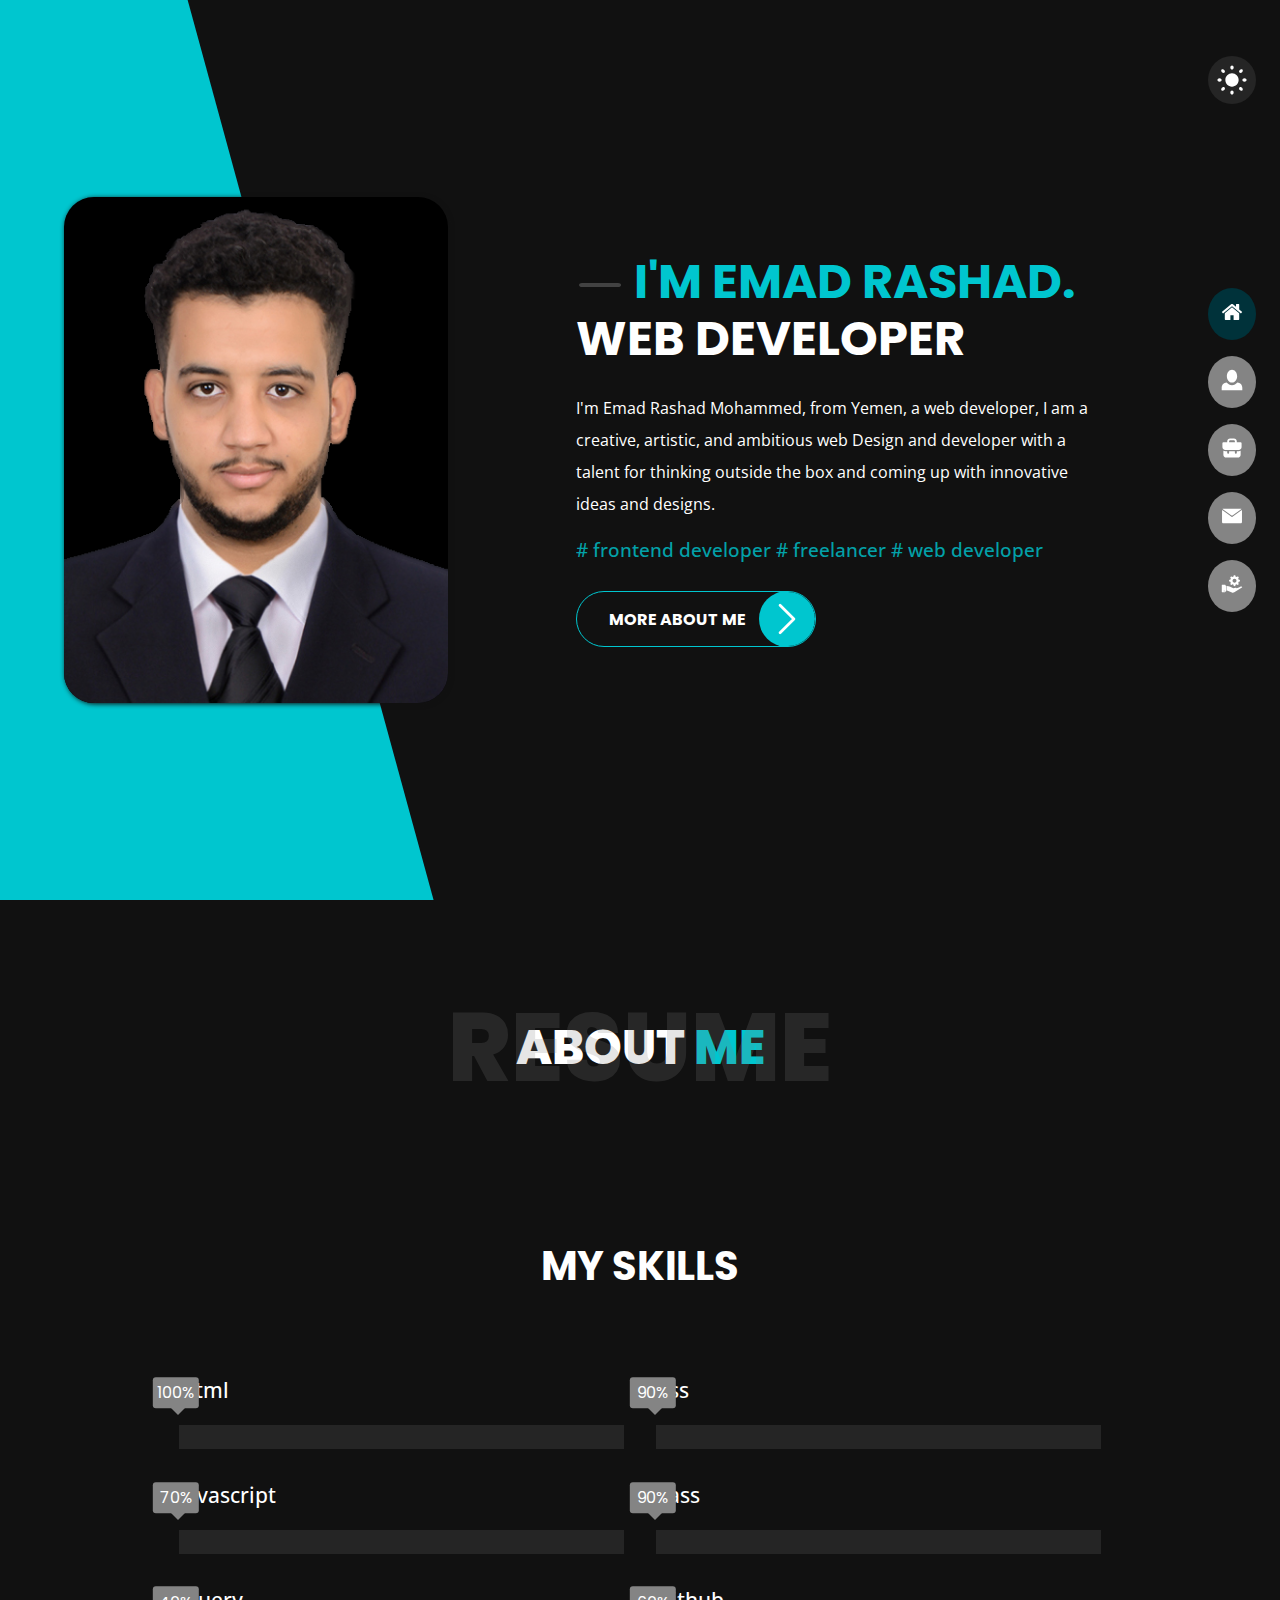
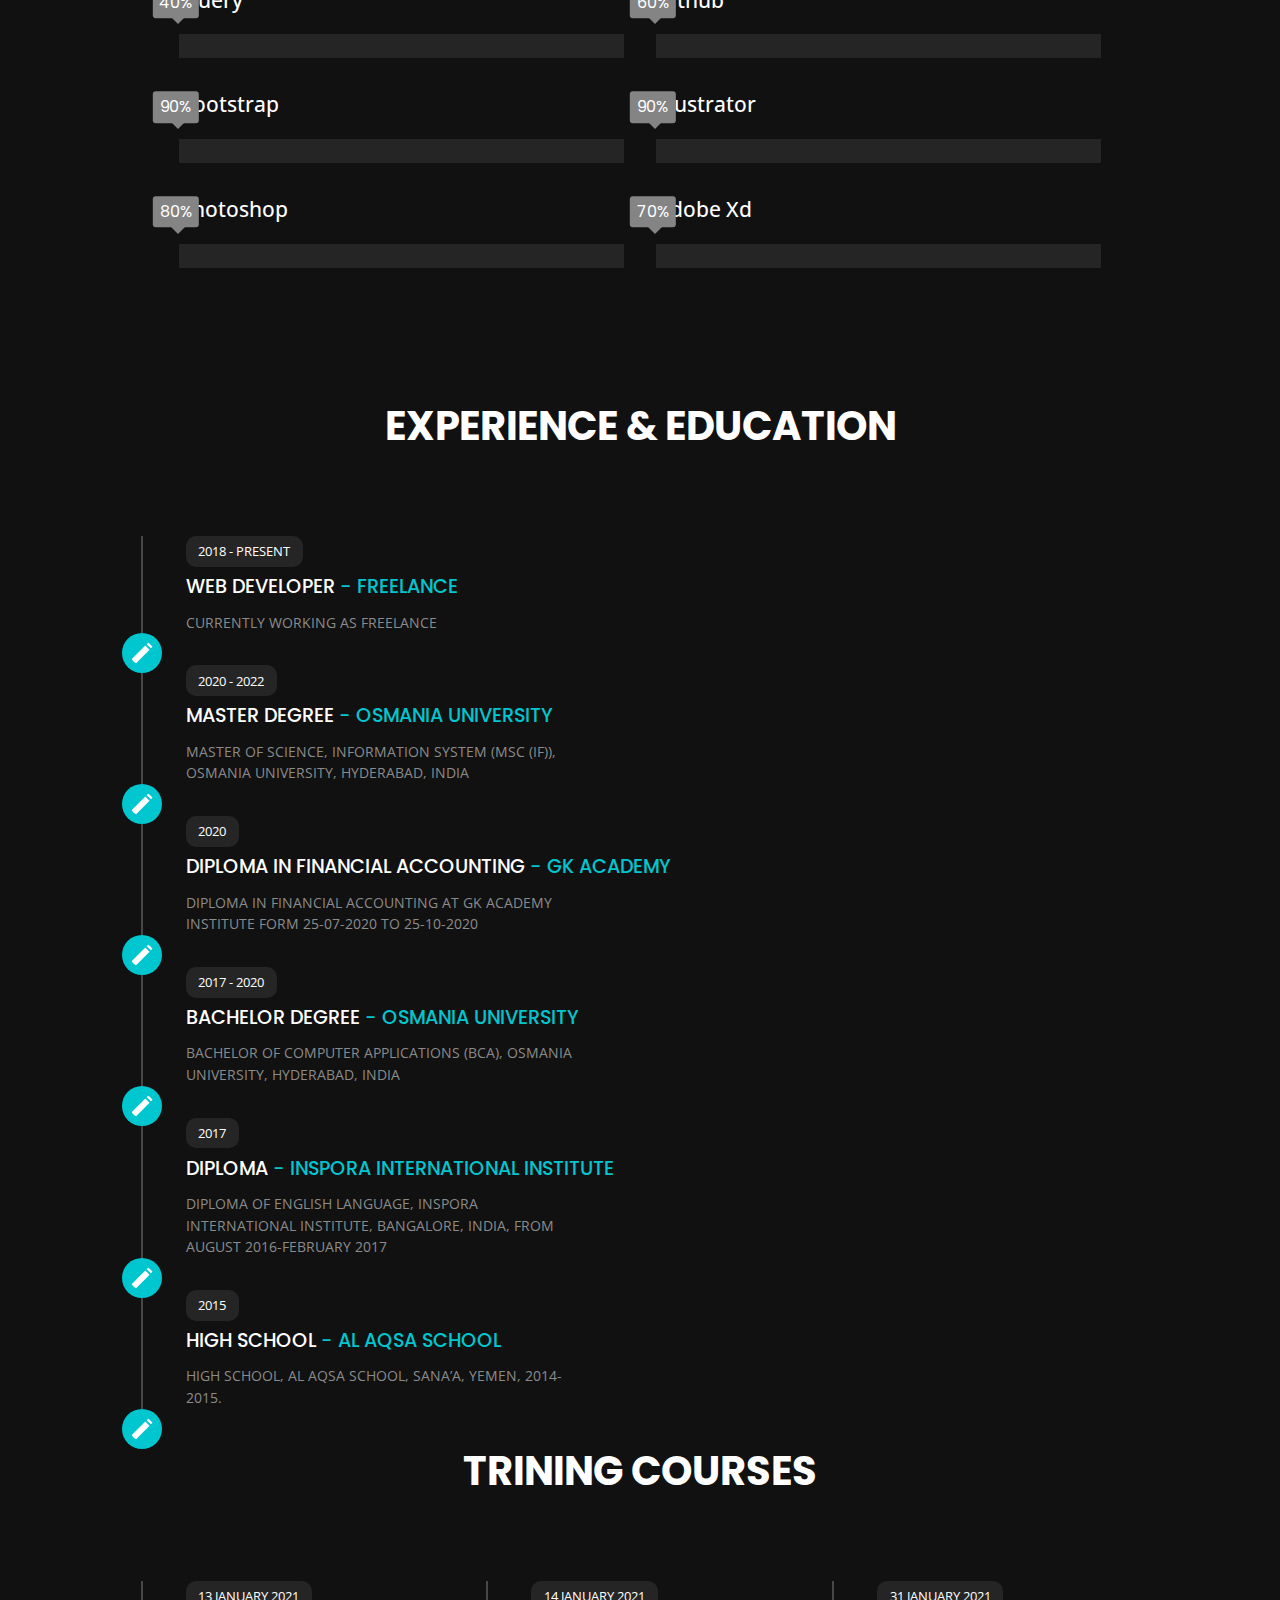
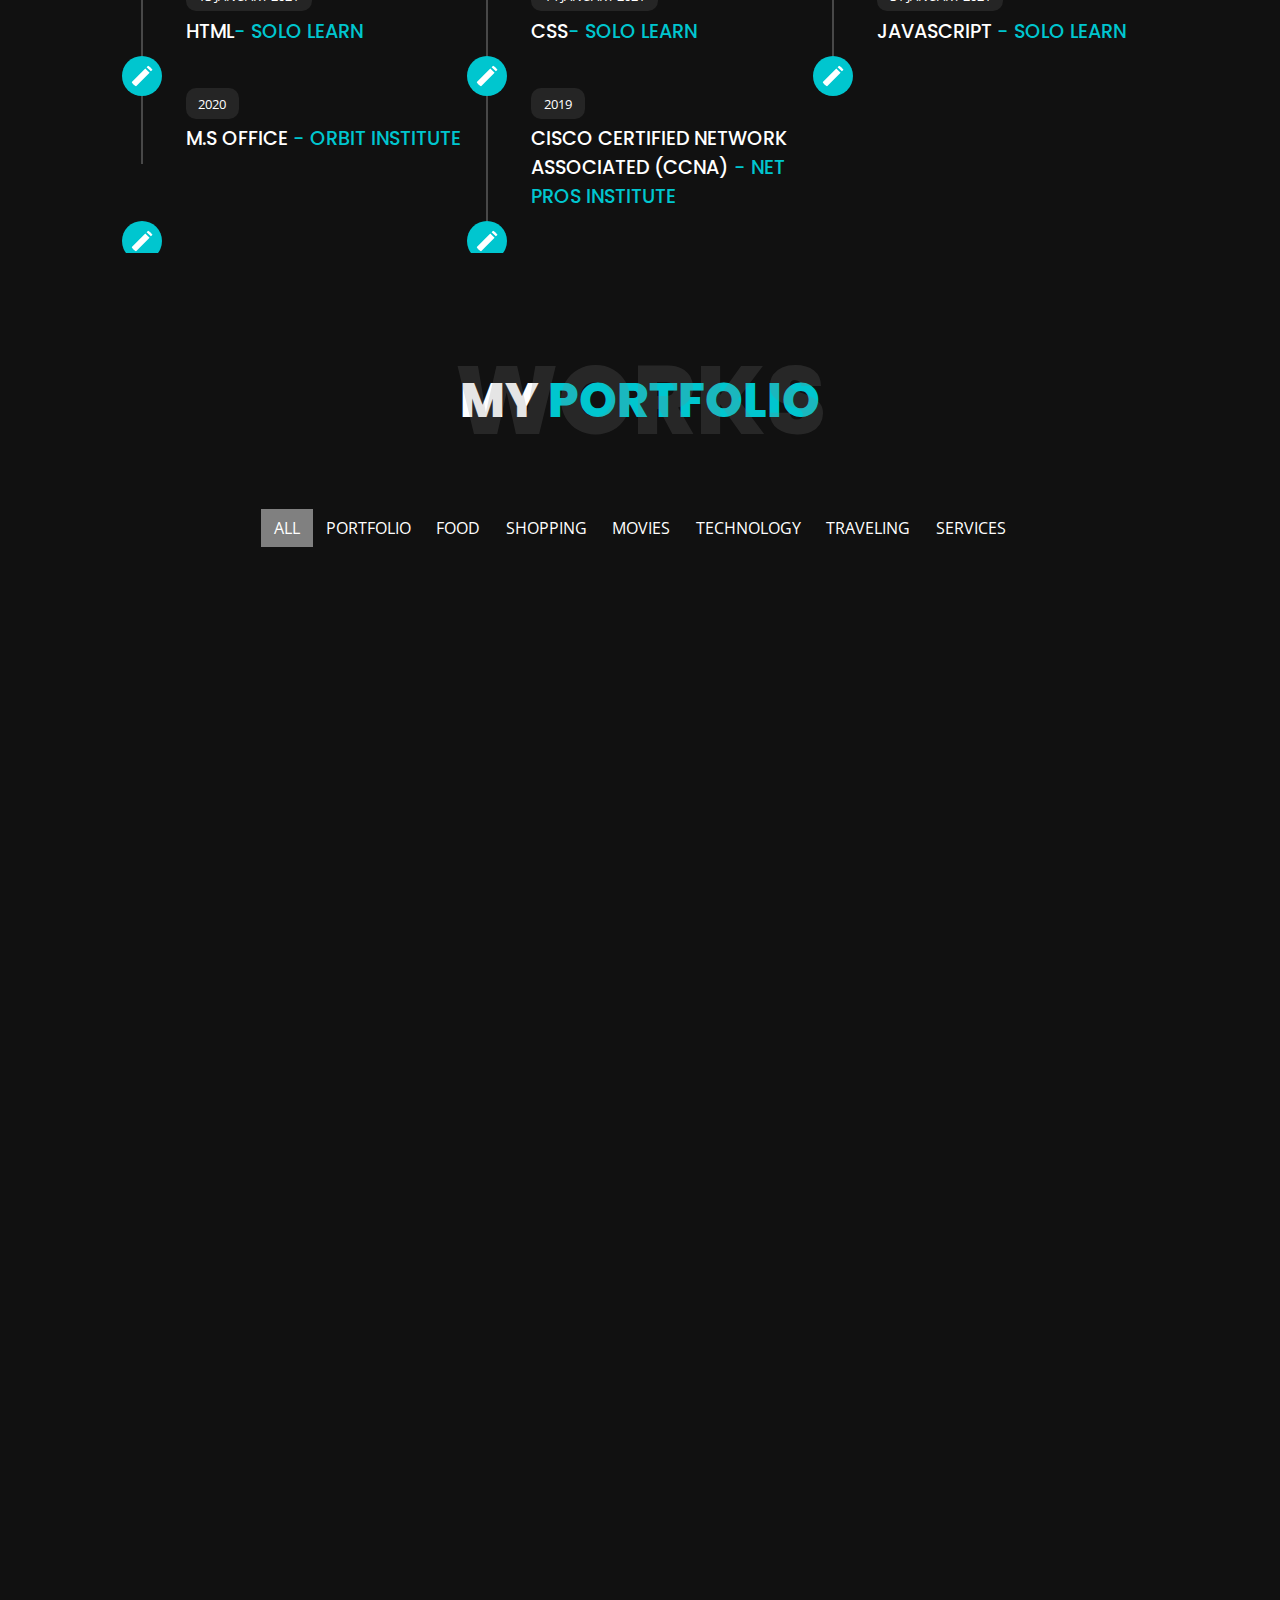
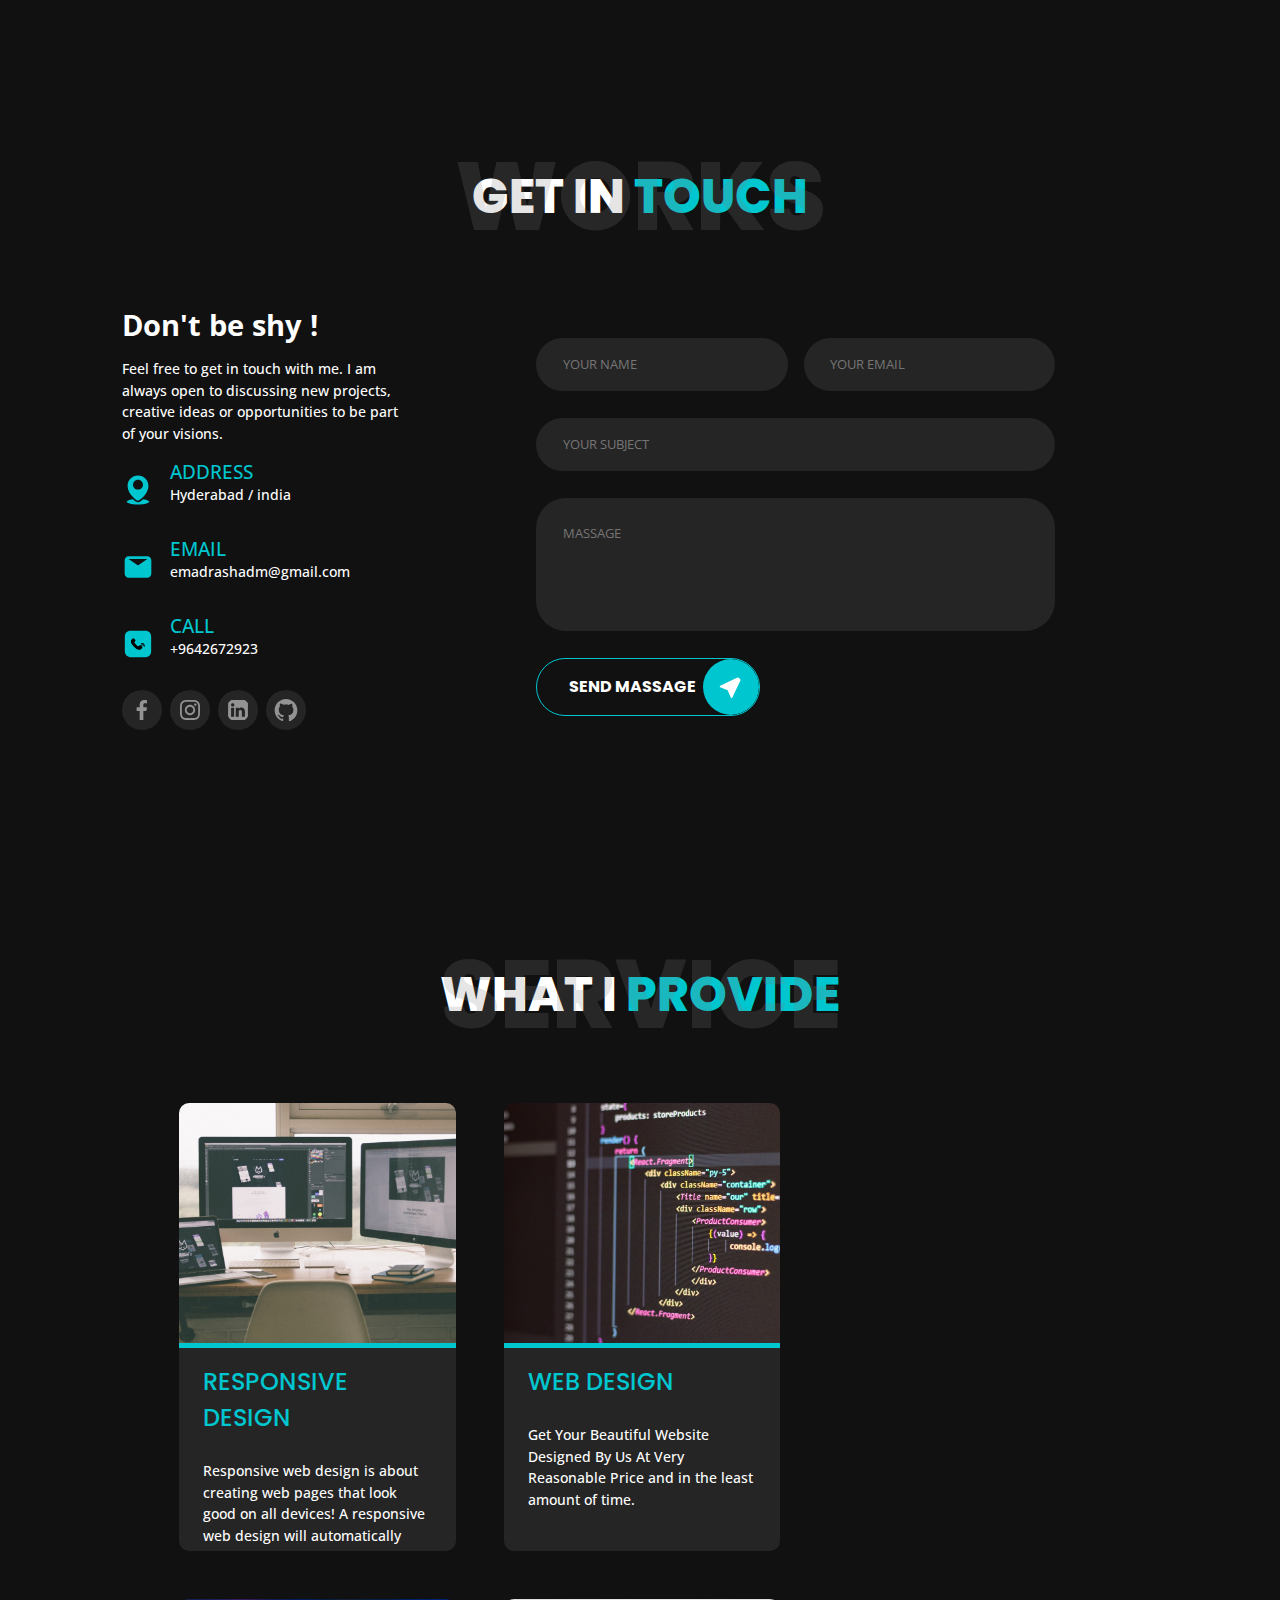
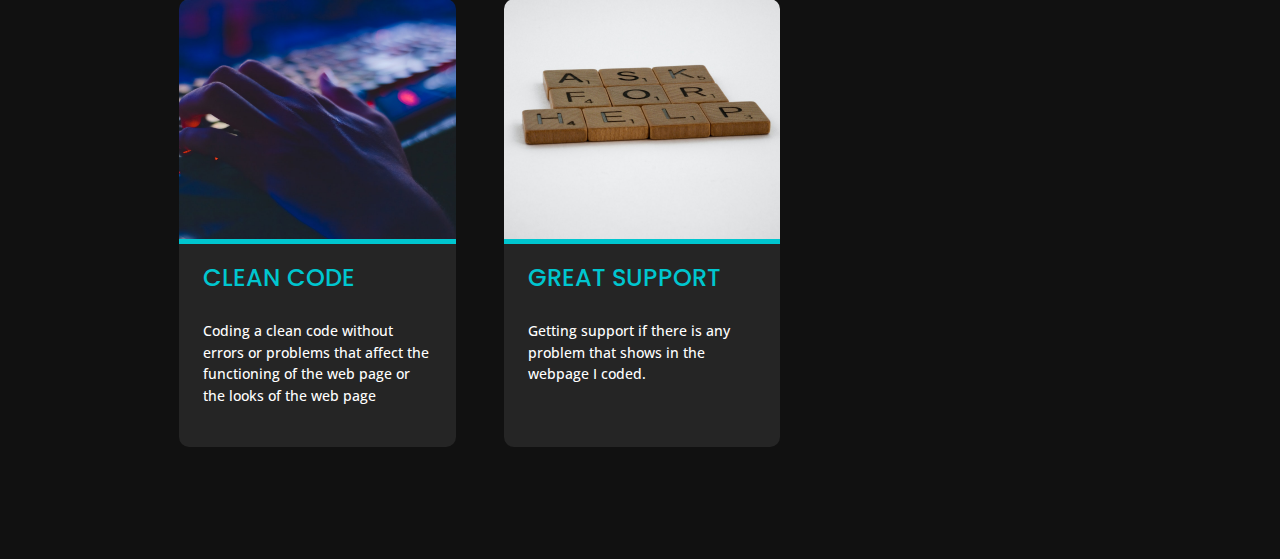
==== commit de26774d: "fix frist section" ====
--- a/index.html
+++ b/index.html
@@ -44,8 +44,8 @@
     <section class="info">
       <h1><img src="icons/minus.svg" alt=""> I'm emad rashad.</h1>
       <h1>web developer</h1>
-      <p>I'm Emad Rashad Mohammed ,form Yemen, web developer, I am a creative, artistic and ambitious web Design and
-        develop with a talent for thinking outside the box and coming up with innovative ideas and designs.</p>
+      <p>I'm Emad Rashad Mohammed, from Yemen, a web developer, I am a creative, artistic, and ambitious web Design and
+        developer with a talent for thinking outside the box and coming up with innovative ideas and designs.</p>
       <h5># frontend developer # freelancer # web developer</h5>
       <button id="homeBtnClicked">more about me <img src="icons/arrow.svg" alt=""></button>
     </section>
@@ -318,7 +318,7 @@
         <a href="https://healthcareweb.netlify.app" target="_block"><img src="imgs/p17.png" alt=""></a>
       </div>
       <div id="Select_shopping" class="project">
-        <a href="https://eshop0.netlify.app/" target="_block"><img src="imgs/p18.png" alt=""></a>
+        <a href="https://flipzon2023.netlify.app/" target="_block"><img src="imgs/p18.png" alt=""></a>
       </div>
     </div>
   </div>
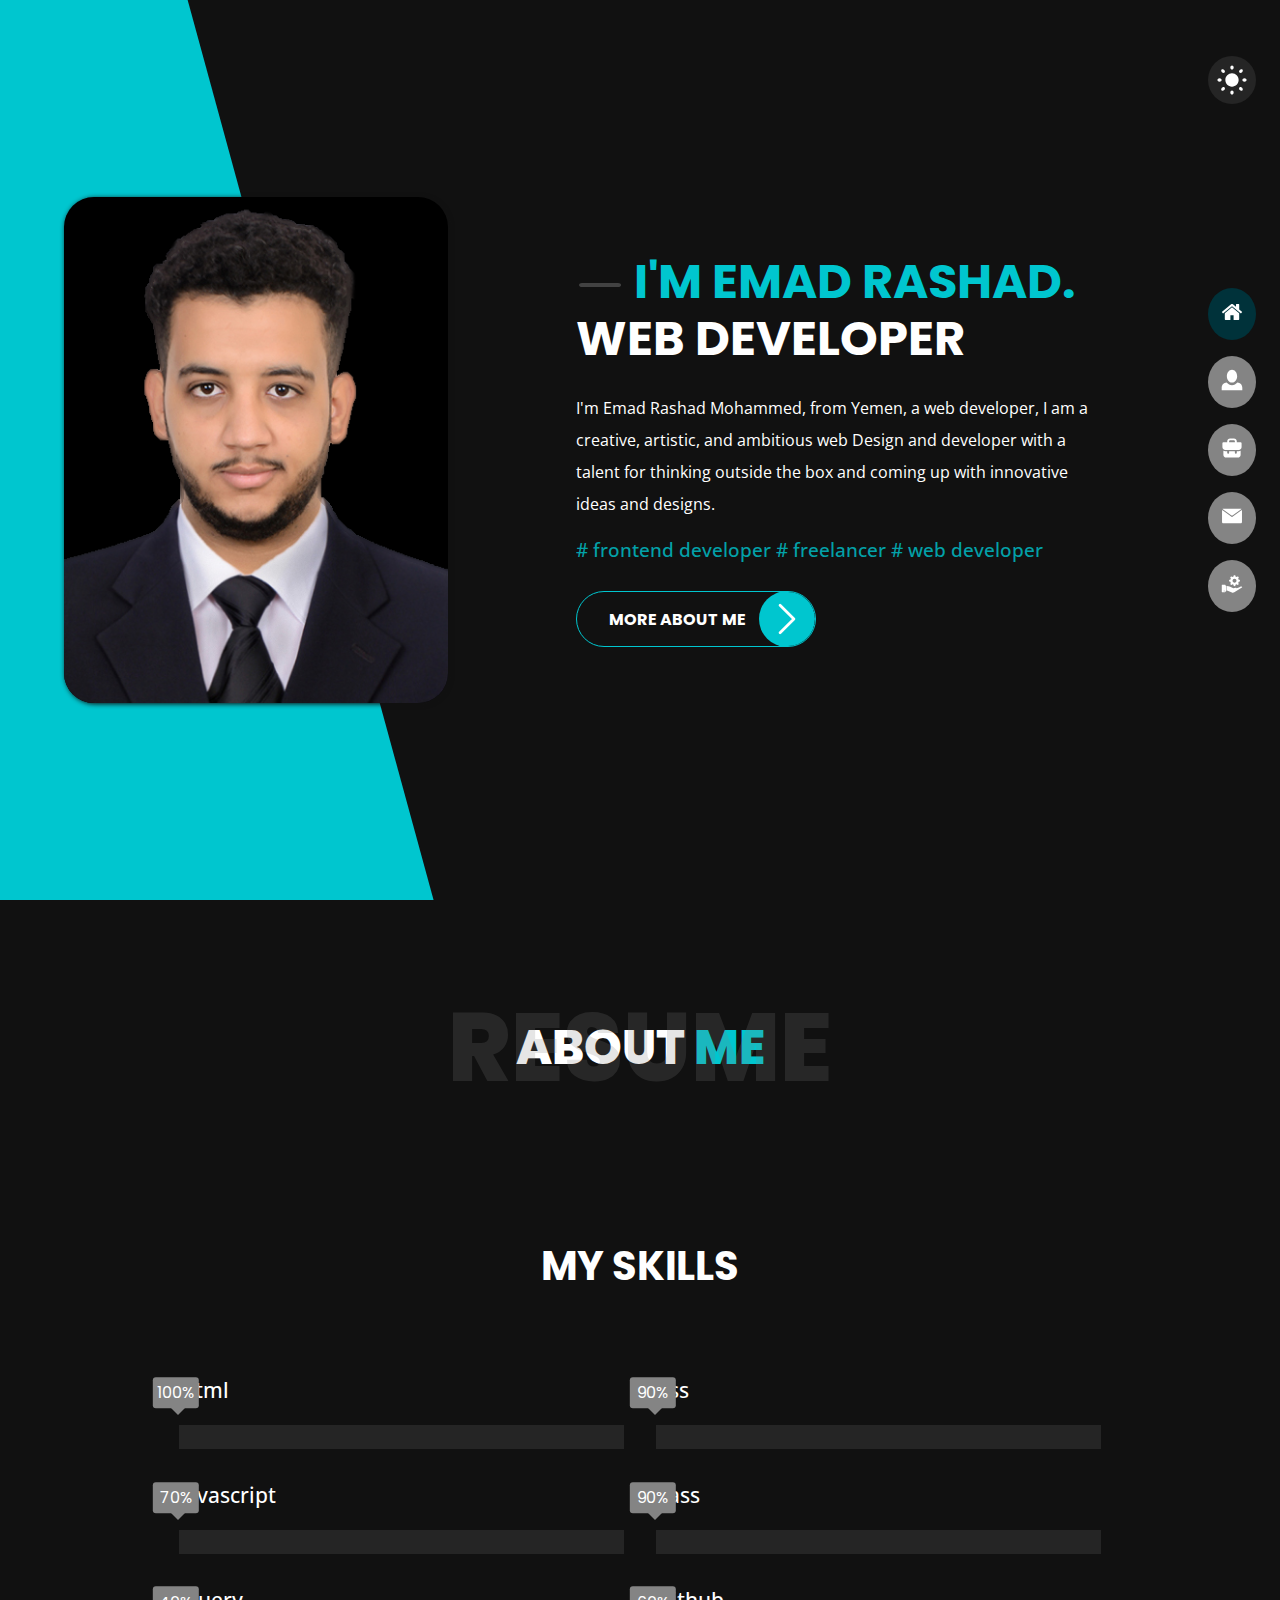
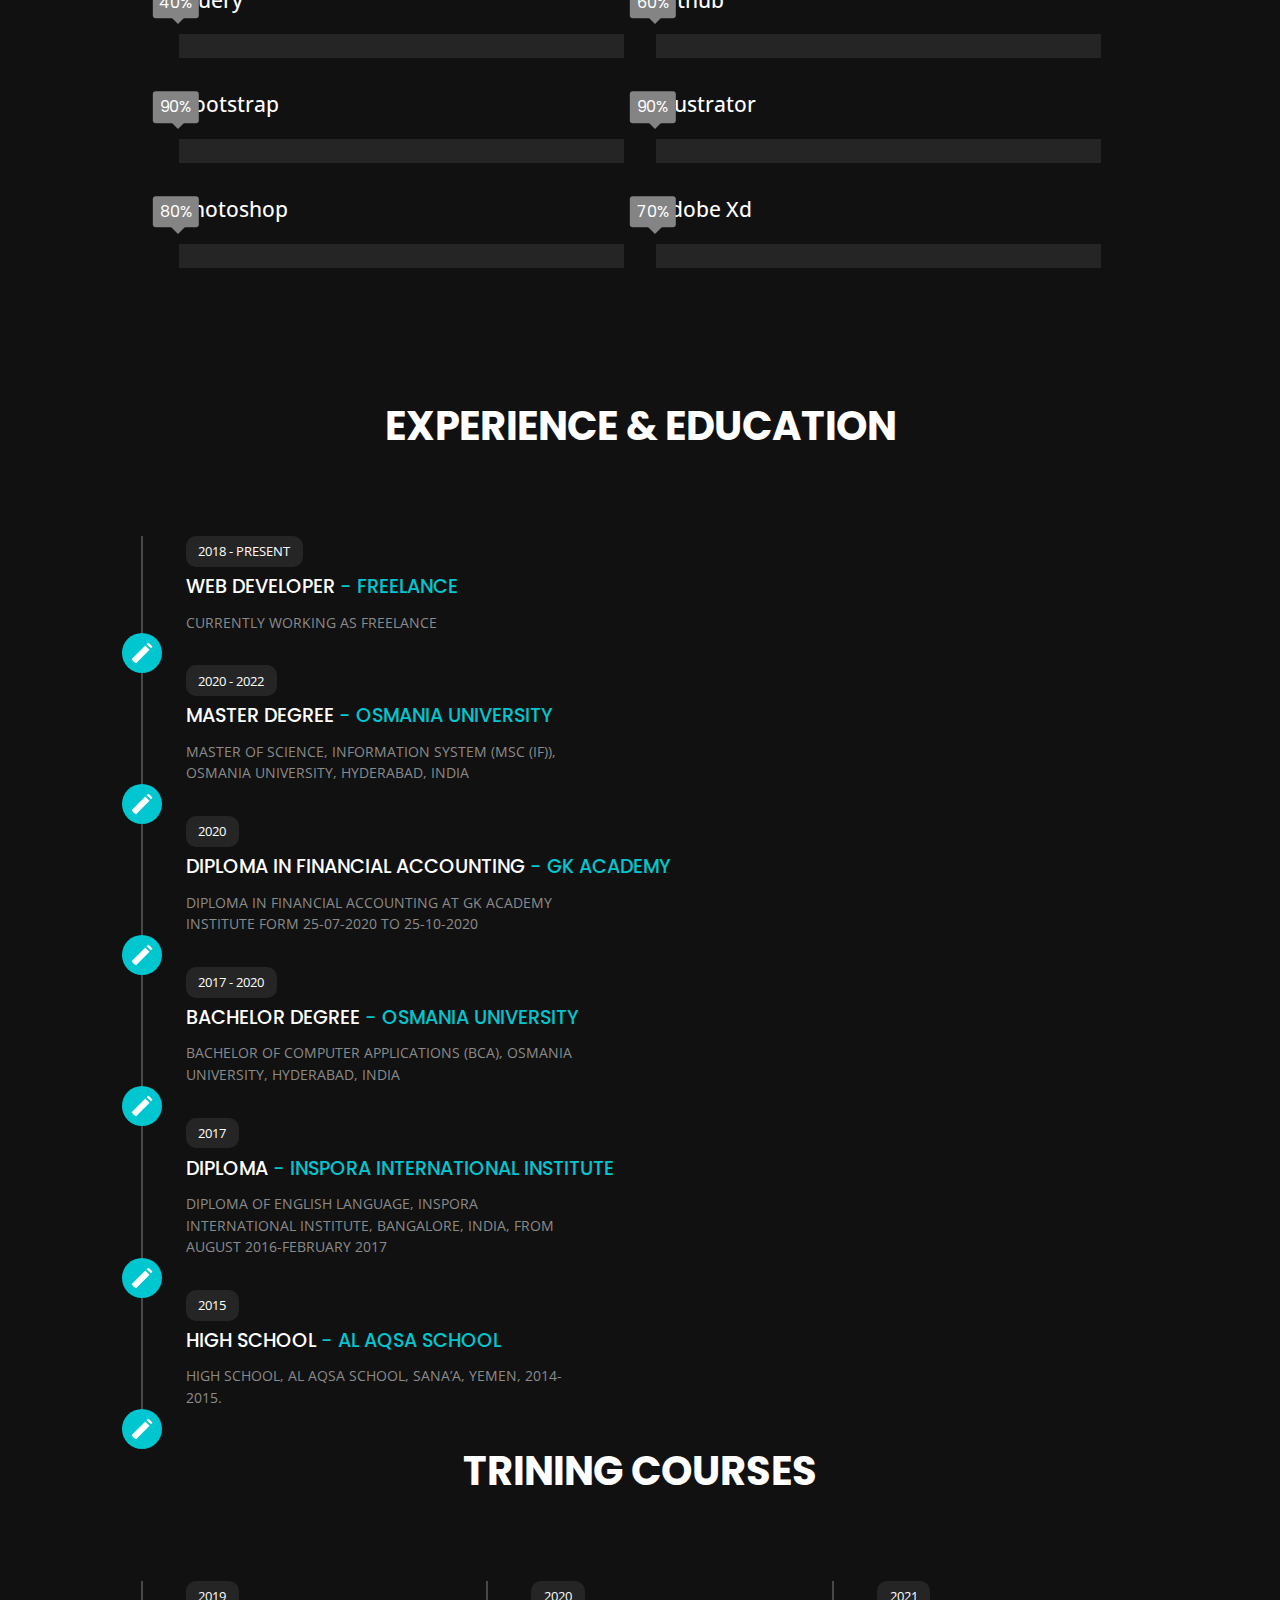
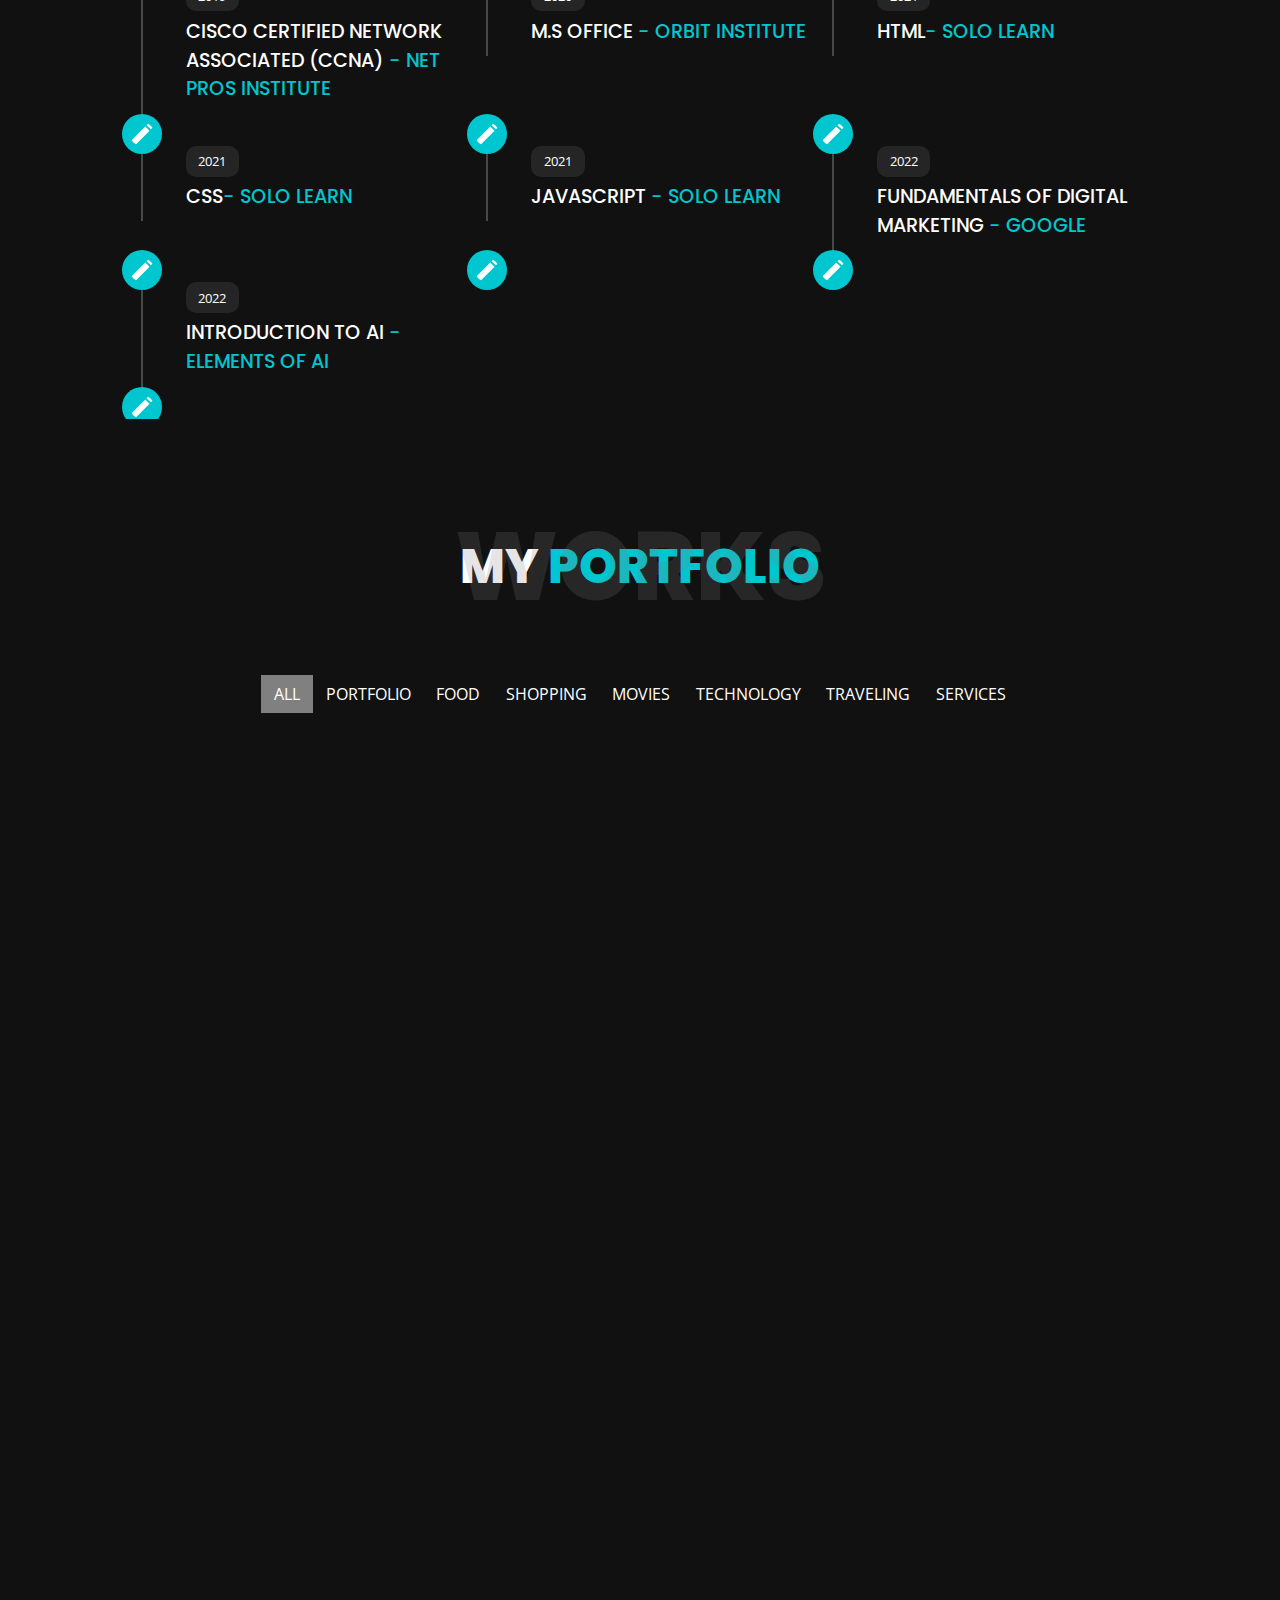
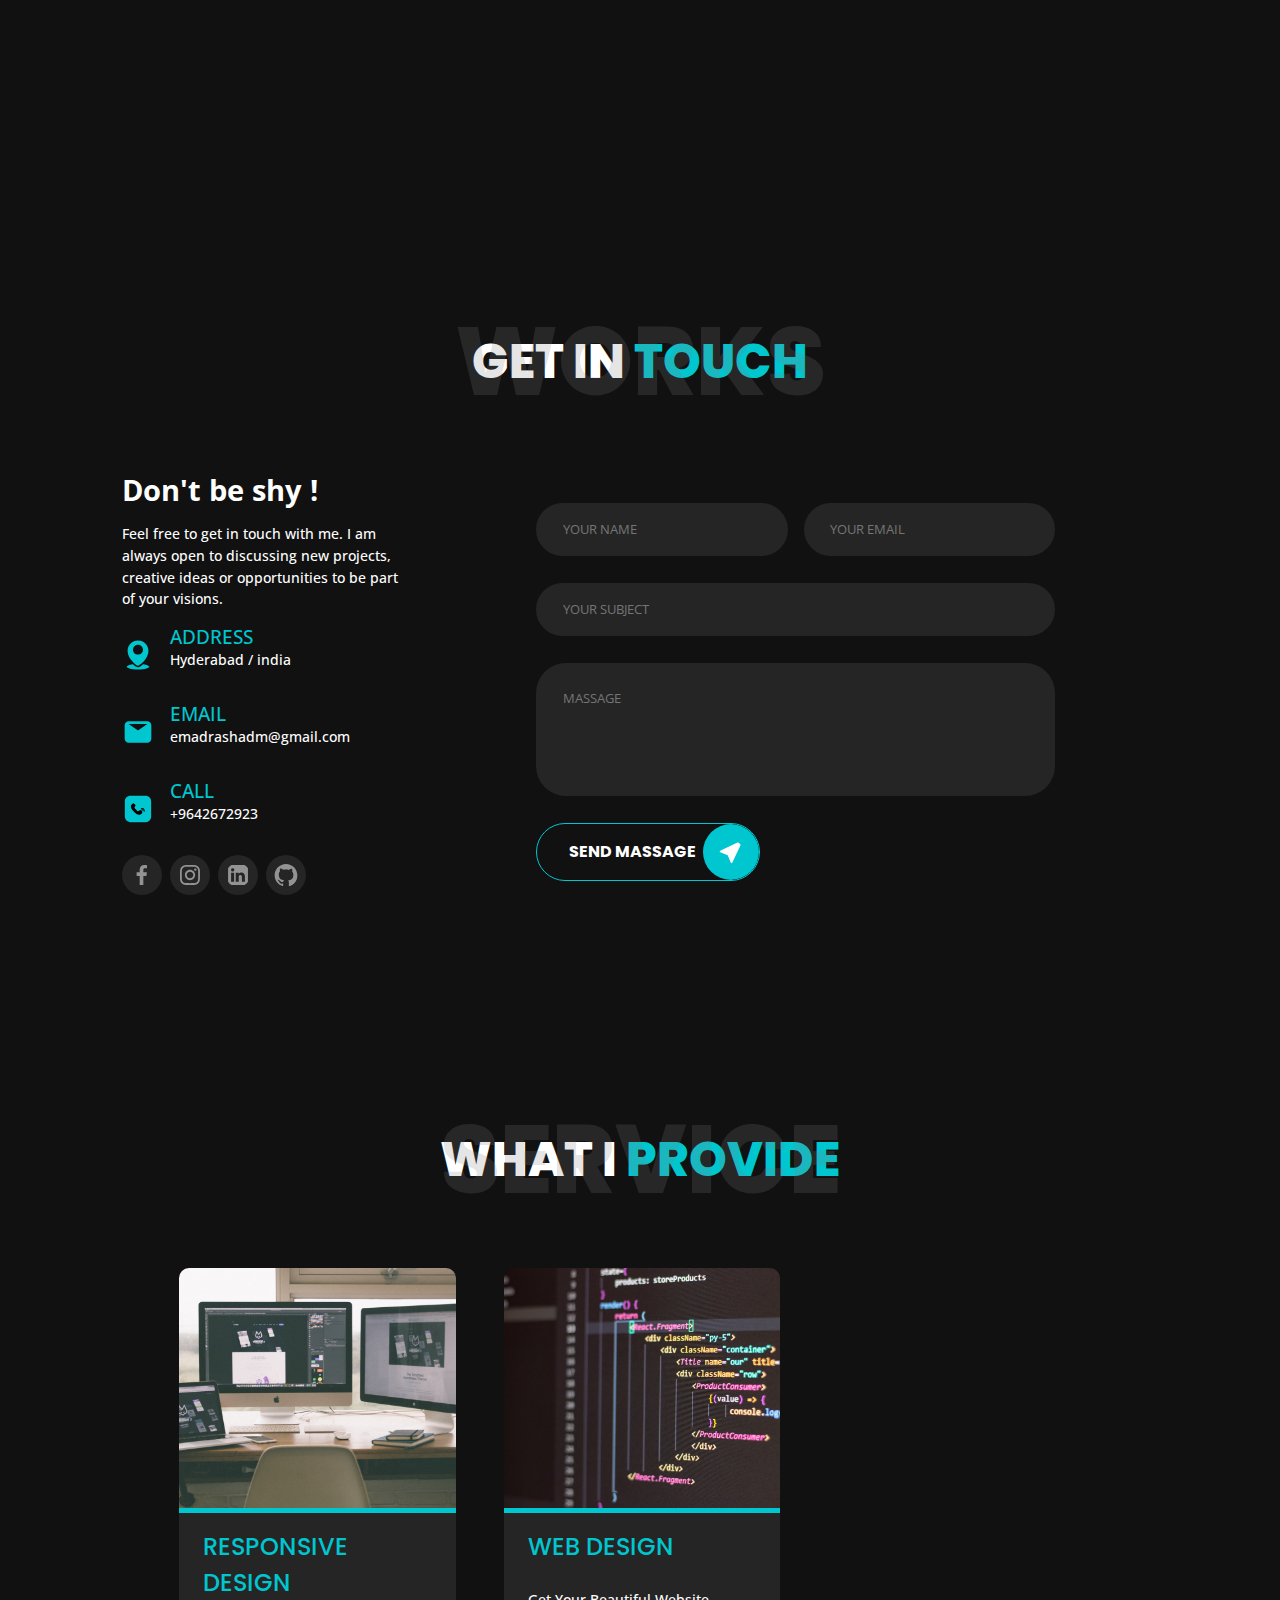
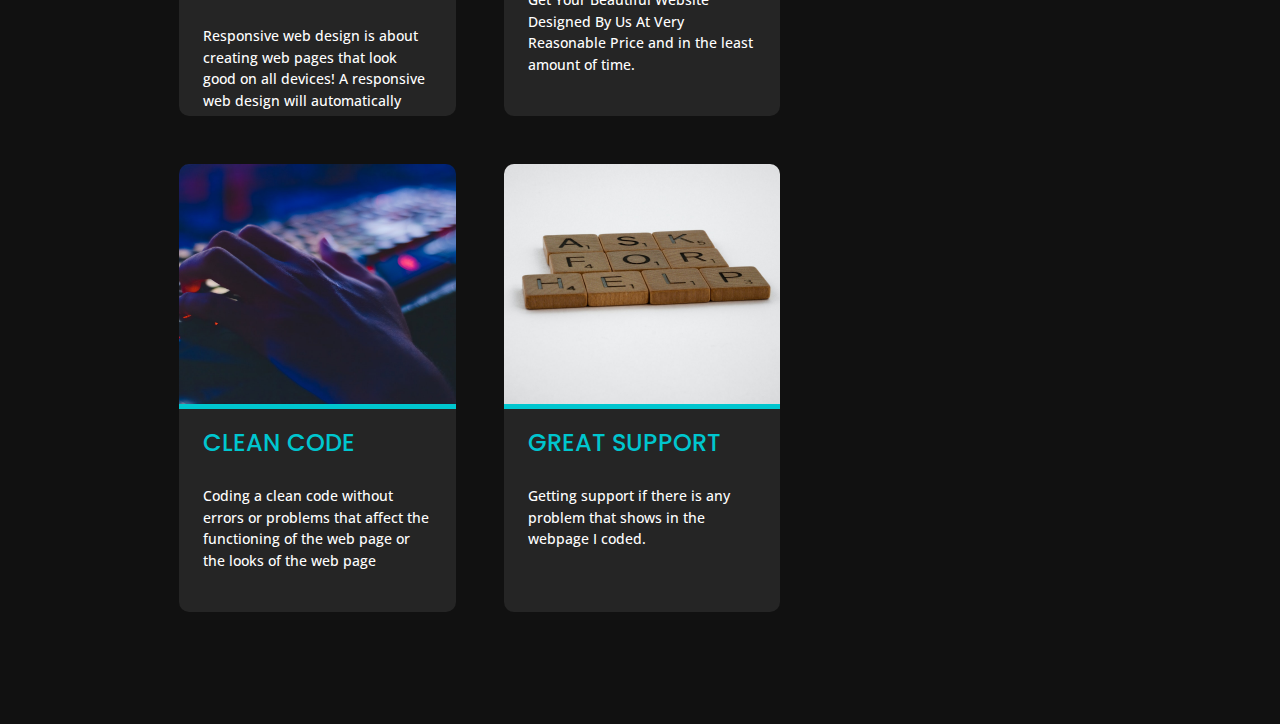
==== commit dbc66db1: "add new trining courses" ====
--- a/index.html
+++ b/index.html
@@ -20,14 +20,6 @@
   <!-- change the mode of the page from light to dark  ------ -->
   <img id="lightMode" src="icons/light.svg" alt="light">
   <img id="darkMode" src="icons/night.svg" alt="light">
-
-  <!-- say hi to new visiters --------------  -->
-  <div class="hi">
-    <img class="small-man" src="imgs/small-caracter.png" alt="">
-    <img id="cancelBtn" src="icons/cancel.svg" alt="cancel">
-    <img id="scrollDBtn" src="icons/scroll.svg" alt="scroll down">
-  </div>
-
 
 
   <!-- sections ------------------ -->
@@ -215,25 +207,10 @@
         <section>
           <img src="icons/pen.svg" alt="pen" id="pen">
           <div class="info">
-            <span>13 January 2021</span>
-            <h1>Html<span>- SOLO LEARN</span> </h1>
-          </div>
-        </section>
-        <section>
-          <img src="icons/pen.svg" alt="pen" id="pen">
-          <div class="info">
-            <span>14 January 2021</span>
-            <h1>Css<span>- SOLO LEARN</span> </h1>
-          </div>
-        </section>
-        <section>
-          <img src="icons/pen.svg" alt="pen" id="pen">
-          <div class="info">
-            <span>31 January 2021</span>
-            <h1>JavaScript <span>- SOLO LEARN</span> </h1>
-          </div>
-        </section>
-
+            <span>2019</span>
+            <h1>Cisco Certified Network Associated (CCNA) <span>- Net pros INSTITUTE</span> </h1>
+          </div>
+        </section>
         <section>
           <img src="icons/pen.svg" alt="pen" id="pen">
           <div class="info">
@@ -244,8 +221,36 @@
         <section>
           <img src="icons/pen.svg" alt="pen" id="pen">
           <div class="info">
-            <span>2019</span>
-            <h1>Cisco Certified Network Associated (CCNA) <span>- Net pros INSTITUTE</span> </h1>
+            <span>2021</span>
+            <h1>Html<span>- SOLO LEARN</span> </h1>
+          </div>
+        </section>
+        <section>
+          <img src="icons/pen.svg" alt="pen" id="pen">
+          <div class="info">
+            <span>2021</span>
+            <h1>Css<span>- SOLO LEARN</span> </h1>
+          </div>
+        </section>
+        <section>
+          <img src="icons/pen.svg" alt="pen" id="pen">
+          <div class="info">
+            <span>2021</span>
+            <h1>JavaScript <span>- SOLO LEARN</span> </h1>
+          </div>
+        </section>
+        <section>
+          <img src="icons/pen.svg" alt="pen" id="pen">
+          <div class="info">
+            <span>2022</span>
+            <h1>Fundamentals of digital marketing <span>- Google</span> </h1>
+          </div>
+        </section>
+        <section>
+          <img src="icons/pen.svg" alt="pen" id="pen">
+          <div class="info">
+            <span>2022</span>
+            <h1>Introduction to AI <span>- elements of ai</span> </h1>
           </div>
         </section>
       </div>
--- a/style/cssFiles/main.css
+++ b/style/cssFiles/main.css
@@ -1,2 +1,2 @@
-*{margin:0;padding:0;-webkit-box-sizing:border-box;box-sizing:border-box}html{scroll-behavior:smooth}body{background-color:#111;position:relative;overflow-x:hidden}.hi{position:fixed;z-index:50;top:73vh;right:-3em;-webkit-transition:1s;transition:1s;-webkit-transform:translateX(27em);transform:translateX(27em);display:none}@media (max-width: 767px){.hi{top:70vh}}@media (min-width: 768px) and (max-width: 991px){.hi{top:70vh}}.hi::after{content:var(--message, "hi can i show you my latest projects I have done ");position:absolute;top:50%;left:-21em;background-color:whitesmoke;width:17em;padding:1em 1.5em;border-radius:10px;font-family:"Open Sans",sans-serif;text-transform:capitalize;-webkit-box-shadow:1px 3px 14px #757575;box-shadow:1px 3px 14px #757575}@media (max-width: 767px){.hi::after{left:-19em}}.hi .small-man{-webkit-transform:rotateZ(326deg);transform:rotateZ(326deg);width:7em}.hi #cancelBtn{width:1.5em;position:absolute;top:6.5em;left:-3em;z-index:40;cursor:pointer}@media (max-width: 767px){.hi #cancelBtn{left:-1em}}.hi #scrollDBtn{width:1em;position:absolute;top:9em;left:-2.8em;z-index:40;-webkit-animation:moving-to-down 0.5s ease-in infinite alternate;animation:moving-to-down 0.5s ease-in infinite alternate}@media (max-width: 767px){.hi #scrollDBtn{left:-0.8em}}@-webkit-keyframes moving-to-down{0%{-webkit-transform:translateY(0);transform:translateY(0)}100%{-webkit-transform:translateY(10px);transform:translateY(10px)}}@keyframes moving-to-down{0%{-webkit-transform:translateY(0);transform:translateY(0)}100%{-webkit-transform:translateY(10px);transform:translateY(10px)}}.list{position:fixed;top:50%;right:0;display:-webkit-box;display:-ms-flexbox;display:flex;-webkit-box-orient:vertical;-webkit-box-direction:normal;-ms-flex-direction:column;flex-direction:column;-webkit-box-pack:center;-ms-flex-pack:center;justify-content:center;z-index:5;-webkit-transform:translate(-50%, -50%);transform:translate(-50%, -50%);height:50vh;-webkit-user-select:none;-moz-user-select:none;-ms-user-select:none;user-select:none;-webkit-animation:moving-main 1s ease-in;animation:moving-main 1s ease-in}@-webkit-keyframes moving-main{0%{right:-5em}100%{right:0}}@keyframes moving-main{0%{right:-5em}100%{right:0}}.list .active-btn{background-color:#00323a}@media (max-width: 767px){.list{bottom:0;top:auto;right:auto;width:100%;height:auto;left:0;-webkit-box-orient:horizontal;-webkit-box-direction:normal;-ms-flex-direction:row;flex-direction:row;-webkit-transform:none;transform:none;-ms-flex-pack:distribute;justify-content:space-around;background-color:#252525;-webkit-animation:none;animation:none}}@media (min-width: 768px) and (max-width: 991px){.list{bottom:0;top:auto;right:auto;width:100%;height:auto;left:0;-webkit-box-orient:horizontal;-webkit-box-direction:normal;-ms-flex-direction:row;flex-direction:row;-webkit-transform:none;transform:none;-ms-flex-pack:distribute;justify-content:space-around;background-color:#252525}}.list a{margin:0.5em 0;width:3em;padding:0.8em;border-radius:50%;background-color:#848484;position:relative;cursor:pointer}#homeBtn:hover{background-color:var(--hoverLightBtn, #00c6cf)}#homeBtn:hover::before{content:"home";position:absolute;top:17%;right:150%;width:7em;color:#fff;background-color:var(--listLight, #00c6cf);border-radius:30px;text-align:center;padding:0.5em 0;-webkit-transform:translateX(0);transform:translateX(0);text-transform:uppercase;font-family:"Open Sans",sans-serif;font-weight:500;-webkit-animation:moving 0.5s;animation:moving 0.5s}@media (max-width: 767px){#homeBtn:hover::before{top:-3em;left:0}}@media (min-width: 768px) and (max-width: 991px){#homeBtn:hover::before{top:-3em;right:-2em;left:a}}#aboutBtn:hover{background-color:var(--hoverLightBtn, #00c6cf)}#aboutBtn:hover::before{content:"about";position:absolute;top:17%;right:150%;width:7em;color:#fff;background-color:var(--listLight, #00c6cf);border-radius:30px;text-align:center;padding:0.5em 0;-webkit-transform:translateX(0);transform:translateX(0);text-transform:uppercase;font-family:"Open Sans",sans-serif;font-weight:500;-webkit-animation:moving 0.5s;animation:moving 0.5s}@media (max-width: 767px){#aboutBtn:hover::before{top:-3em;left:0}}@media (min-width: 768px) and (max-width: 991px){#aboutBtn:hover::before{top:-3em;right:-2em;left:a}}#portfolioBtn:hover{background-color:var(--hoverLightBtn, #00c6cf)}#portfolioBtn:hover::before{content:"portfolio";position:absolute;top:17%;right:150%;width:7em;color:#fff;background-color:var(--listLight, #00c6cf);border-radius:30px;text-align:center;padding:0.5em 0;-webkit-transform:translateX(0);transform:translateX(0);text-transform:uppercase;font-family:"Open Sans",sans-serif;font-weight:500;-webkit-animation:moving 0.5s;animation:moving 0.5s}@media (max-width: 767px){#portfolioBtn:hover::before{top:-3em;left:0}}@media (min-width: 768px) and (max-width: 991px){#portfolioBtn:hover::before{top:-3em;right:-2em;left:a}}#contactBtn:hover{background-color:var(--hoverLightBtn, #00c6cf)}#contactBtn:hover::before{content:"contact";position:absolute;top:17%;right:150%;width:7em;color:#fff;background-color:var(--listLight, #00c6cf);border-radius:30px;text-align:center;padding:0.5em 0;-webkit-transform:translateX(0);transform:translateX(0);text-transform:uppercase;font-family:"Open Sans",sans-serif;font-weight:500;-webkit-animation:moving 0.5s;animation:moving 0.5s}@media (max-width: 767px){#contactBtn:hover::before{top:-3em;left:0}}@media (min-width: 768px) and (max-width: 991px){#contactBtn:hover::before{top:-3em;right:-2em;left:a}}#serviceBtn:hover{background-color:var(--hoverLightBtn, #00c6cf)}#serviceBtn:hover::before{content:"services";position:absolute;top:17%;right:150%;width:7em;color:#fff;background-color:var(--listLight, #00c6cf);border-radius:30px;text-align:center;padding:0.5em 0;-webkit-transform:translateX(0);transform:translateX(0);text-transform:uppercase;font-family:"Open Sans",sans-serif;font-weight:500;-webkit-animation:moving 0.5s;animation:moving 0.5s}@media (max-width: 767px){#serviceBtn:hover::before{top:-3em;left:0}}@media (min-width: 768px) and (max-width: 991px){#serviceBtn:hover::before{top:-3em;right:-2em;left:a}}@media (max-width: 767px){#serviceBtn:hover::before{top:-3em;left:-3.5em}}@media (min-width: 768px) and (max-width: 991px){#serviceBtn:hover::before{top:-3em;left:-3.5em}}@-webkit-keyframes moving{0%{-webkit-transform:translateX(5em);transform:translateX(5em);opacity:0}100%{-webkit-transform:translateX(0);transform:translateX(0);opacity:1}}@keyframes moving{0%{-webkit-transform:translateX(5em);transform:translateX(5em);opacity:0}100%{-webkit-transform:translateX(0);transform:translateX(0);opacity:1}}#lightMode,#darkMode{width:3em;margin:0.5em 0;-webkit-transform:translate(-50%, -50%);transform:translate(-50%, -50%);padding:0.5em;background-color:#252525;border-radius:50%;position:fixed;top:8%;right:0;cursor:pointer;z-index:5}#lightMode:hover,#darkMode:hover{background-color:gray}@media (max-width: 767px){#lightMode,#darkMode{top:4%}}#darkMode{display:none}h1{font-family:"Poppins",sans-serif;font-weight:700;text-transform:uppercase;line-height:1.5}p{font-family:"Open Sans",sans-serif;line-height:2.5;font-weight:500}button{display:-webkit-box;display:-ms-flexbox;display:flex;-webkit-box-align:center;-ms-flex-align:center;align-items:center;-webkit-box-pack:justify;-ms-flex-pack:justify;justify-content:space-between;background-color:transparent;width:12em;height:3.5em;border:none;font-family:"Poppins",sans-serif;text-transform:uppercase;border-radius:30px;padding:0 0 0 2em;font-weight:700;font-size:1em;text-align:center;cursor:pointer;color:var(--btnColor, #f2f2f2);-webkit-transition:0.5s;transition:0.5s;position:relative;overflow:hidden;border:1px solid #00c6cf}button::after{content:"";width:100%;height:3.5em;background-color:var(--darkColor, #00c6cf);position:absolute;right:-110%;top:0;border-radius:30px;-webkit-transition:0.5s;transition:0.5s}button:hover{color:var(--textBtnLight, #fff)}button:hover::after{right:0;z-index:-1}button img{width:3.5em;background-color:#00c6cf;border-radius:50%;padding:0.5em}button a{width:15em;height:3.5em;display:-webkit-box;display:-ms-flexbox;display:flex;-webkit-box-pack:justify;-ms-flex-pack:justify;justify-content:space-between;-webkit-box-align:center;-ms-flex-align:center;align-items:center;-webkit-transition:0.7s;transition:0.7s}@media (max-width: 767px){button{margin:0 auto}}@media (min-width: 768px) and (max-width: 991px){button{margin:0 auto}}li{list-style:none}a{text-decoration:none;color:#fff}h1::-moz-selection,h2::-moz-selection,h3::-moz-selection,h4::-moz-selection,h5::-moz-selection,h6::-moz-selection,p::-moz-selection,li::-moz-selection,span::-moz-selection{background-color:#00c6cf;color:#fff}h1::selection,h2::selection,h3::selection,h4::selection,h5::selection,h6::selection,p::selection,li::selection,span::selection{background-color:#00c6cf;color:#fff}.light-mode{color:#72b626}.light-title{color:#666}.light-title-span{color:#72b626}.active-btn-light2{background-color:#72b626}#google_translate_element{position:fixed;bottom:0;right:2%;z-index:99}.first-section{background-image:url("../../imgs/1-section-01.svg");width:100%;height:100vh;background-size:cover;position:relative;left:0;z-index:1;display:-webkit-box;display:-ms-flexbox;display:flex;-webkit-box-align:center;-ms-flex-align:center;align-items:center;-ms-flex-pack:distribute;justify-content:space-around}@media (max-width: 767px){.first-section{-webkit-box-orient:vertical;-webkit-box-direction:normal;-ms-flex-direction:column;flex-direction:column;height:100vh;-webkit-box-pack:center;-ms-flex-pack:center;justify-content:center;background-image:none}}@media (min-width: 768px) and (max-width: 991px){.first-section{-webkit-box-orient:vertical;-webkit-box-direction:normal;-ms-flex-direction:column;flex-direction:column;height:100vh;-webkit-box-pack:center;-ms-flex-pack:center;justify-content:center;background-image:none}}.first-section #myPic{width:30%;-o-object-fit:cover;object-fit:cover;border-radius:30px;-webkit-box-shadow:1px 1px 5px #111;box-shadow:1px 1px 5px #111;background-color:black;-webkit-animation:moving1-1 2s;animation:moving1-1 2s}@-webkit-keyframes moving1-1{0%{position:relative;top:-50em}100%{position:relative;top:0}}@keyframes moving1-1{0%{position:relative;top:-50em}100%{position:relative;top:0}}@media (max-width: 767px){.first-section #myPic{width:15em;margin-bottom:1.5em;position:relative}}@media (min-width: 768px) and (max-width: 991px){.first-section #myPic{width:15em;bottom:1.5em;position:relative}}@media (min-width: 1200px){.first-section #myPic{max-width:50%}}.first-section .info{width:50%;-webkit-animation:moving1 1s;animation:moving1 1s}@-webkit-keyframes moving1{0%{position:relative;top:-50em}100%{position:relative;top:0}}@keyframes moving1{0%{position:relative;top:-50em}100%{position:relative;top:0}}@media (max-width: 767px){.first-section .info{width:100%;padding:0.5em 1em;text-align:center}}@media (min-width: 768px) and (max-width: 991px){.first-section .info{width:100%;padding:0.5em 1em;text-align:center}}.first-section .info h1{font-size:3em;line-height:1.2}@media (max-width: 767px){.first-section .info h1{font-size:1.5em;line-height:1.5em}}@media (min-width: 768px) and (max-width: 991px){.first-section .info h1{font-size:2em;line-height:1.5em}}@media (min-width: 992px) and (max-width: 1199px){.first-section .info h1{font-size:2em;line-height:1.5em}}.first-section .info h1:first-of-type{position:relative;color:#00c6cf}.first-section .info h1:first-of-type img{width:1em;margin:0.2em 0}.first-section .info h1:last-of-type{color:#fff;margin-bottom:0.5em}.first-section .info p{color:#fff;width:80%;margin-bottom:1em;font-weight:400;line-height:2}@media (max-width: 767px){.first-section .info p{width:100%;font-size:0.9em}}@media (min-width: 500px) and (max-width: 766px){.first-section .info p{width:70%;margin:0 auto}}@media (min-width: 768px) and (max-width: 991px){.first-section .info p{width:58%;font-size:0.9em;margin:0 auto}}.first-section .info h5{color:#00c6cf;font-family:"Open Sans",sans-serif;margin-bottom:1.5em;font-size:1.2em;font-weight:500;opacity:0.8}@media (max-width: 767px){.first-section .info h5{font-size:0.8em}}@media (min-width: 500px) and (max-width: 766px){.first-section .info h5{font-size:1em}}@media (min-width: 992px) and (max-width: 1199px){.first-section .info h5{width:80%}}.first-section .info button{width:15em;height:3.5em}.first-section .info button img{width:3.5em}.section-2{width:90%;color:#fff;display:block;margin:0 auto;position:relative;-webkit-transition:all 1s;transition:all 1s;overflow:hidden}@media (max-width: 767px){.section-2{padding:0 1em}}@media (min-width: 768px) and (max-width: 991px){.section-2{padding:0 1em}}.section-2 .p-info{display:-webkit-box;display:-ms-flexbox;display:flex;-webkit-box-orient:vertical;-webkit-box-direction:normal;-ms-flex-direction:column;flex-direction:column;width:100%;-webkit-box-align:center;-ms-flex-align:center;align-items:center;padding:7em 0 0}.section-2 .p-info .details{width:100%;display:-webkit-box;display:-ms-flexbox;display:flex;-webkit-box-orient:horizontal;-webkit-box-direction:normal;-ms-flex-direction:row;flex-direction:row;gap:0 4em}@media (max-width: 767px){.section-2 .p-info .details{-webkit-box-orient:vertical;-webkit-box-direction:normal;-ms-flex-direction:column;flex-direction:column}}@media (min-width: 768px) and (max-width: 991px){.section-2 .p-info .details{-webkit-box-orient:vertical;-webkit-box-direction:normal;-ms-flex-direction:column;flex-direction:column}}.section-2 .p-info .details .left-side{width:50%;display:none;-webkit-box-orient:vertical;-webkit-box-direction:normal;-ms-flex-direction:column;flex-direction:column;-webkit-box-align:start;-ms-flex-align:start;align-items:flex-start;padding-left:12em;-webkit-animation:moving-to-left 1s ease-in;animation:moving-to-left 1s ease-in}@-webkit-keyframes moving-to-left{0%{-webkit-transform:translateX(-50em);transform:translateX(-50em)}100%{-webkit-transform:translateX(0);transform:translateX(0)}}@keyframes moving-to-left{0%{-webkit-transform:translateX(-50em);transform:translateX(-50em)}100%{-webkit-transform:translateX(0);transform:translateX(0)}}@media (max-width: 767px){.section-2 .p-info .details .left-side{padding:0;width:100%}}@media (min-width: 768px) and (max-width: 991px){.section-2 .p-info .details .left-side{padding:0;width:100%}}.section-2 .p-info .details .left-side h1{margin-bottom:1.5em}@media (max-width: 767px){.section-2 .p-info .details .left-side h1{margin-bottom:1em;font-size:1.1em}}.section-2 .p-info .details .left-side .list-info{display:-webkit-box;display:-ms-flexbox;display:flex;-webkit-box-pack:justify;-ms-flex-pack:justify;justify-content:space-between;width:100%;margin-bottom:1em}@media (max-width: 767px){.section-2 .p-info .details .left-side .list-info{-webkit-box-orient:vertical;-webkit-box-direction:normal;-ms-flex-direction:column;flex-direction:column}}@media (min-width: 500px) and (max-width: 766px){.section-2 .p-info .details .left-side .list-info{-webkit-box-orient:horizontal;-webkit-box-direction:normal;-ms-flex-direction:row;flex-direction:row}}@media (min-width: 992px) and (max-width: 1199px){.section-2 .p-info .details .left-side .list-info{-webkit-box-orient:vertical;-webkit-box-direction:normal;-ms-flex-direction:column;flex-direction:column}}@media (max-width: 767px){.section-2 .p-info .details .left-side .list-info ul{border-bottom:1px solid #252525}}@media (min-width: 992px) and (max-width: 1199px){.section-2 .p-info .details .left-side .list-info ul{border-bottom:1px solid #252525}}@media (max-width: 767px){.section-2 .p-info .details .left-side .list-info ul:nth-of-type(2){margin-bottom:2em}}@media (min-width: 992px) and (max-width: 1199px){.section-2 .p-info .details .left-side .list-info ul:nth-of-type(2){margin-bottom:2em}}.section-2 .p-info .details .left-side .list-info ul:nth-of-type(2) li:nth-of-type(3){text-transform:lowercase}.section-2 .p-info .details .left-side .list-info ul li{margin:1em 0;font-family:"Open Sans",sans-serif;text-transform:capitalize;color:#00c6cf}.section-2 .p-info .details .left-side .list-info ul li span{color:#fff;margin-left:0.5em}.section-2 .p-info .details .left-side button{width:15em}.section-2 .p-info .details .right-side{width:50%;display:none;-webkit-animation:moving-to-right 1s ease-in;animation:moving-to-right 1s ease-in}@-webkit-keyframes moving-to-right{0%{-webkit-transform:translateX(50em);transform:translateX(50em)}100%{-webkit-transform:translateX(0);transform:translateX(0)}}@keyframes moving-to-right{0%{-webkit-transform:translateX(50em);transform:translateX(50em)}100%{-webkit-transform:translateX(0);transform:translateX(0)}}@media (max-width: 767px){.section-2 .p-info .details .right-side{width:100%;margin:2em 0 6em}}@media (min-width: 768px) and (max-width: 991px){.section-2 .p-info .details .right-side{width:50%;margin:2em auto}}@media (min-width: 992px) and (max-width: 1199px){.section-2 .p-info .details .right-side{width:50%;margin:2em auto;-webkit-box-orient:vertical;-webkit-box-direction:normal;-ms-flex-direction:column;flex-direction:column;-webkit-box-align:center;-ms-flex-align:center;align-items:center}}.section-2 .p-info .details .right-side .card{width:35%;height:50%;display:-webkit-box;display:-ms-flexbox;display:flex;-webkit-box-orient:vertical;-webkit-box-direction:normal;-ms-flex-direction:column;flex-direction:column;-webkit-box-pack:start;-ms-flex-pack:start;justify-content:flex-start;-webkit-box-align:start;-ms-flex-align:start;align-items:flex-start;border:1px solid #252525;font-family:"Open Sans",sans-serif;padding:0.5em 0 0 1.5em;margin:0 1em}@media (max-width: 767px){.section-2 .p-info .details .right-side .card{width:50%;height:auto;margin:0}}@media (min-width: 768px) and (max-width: 991px){.section-2 .p-info .details .right-side .card{width:50%;height:auto;margin:0}}.section-2 .p-info .details .right-side .card h1{font-size:3em;color:#00c6cf}@media (max-width: 767px){.section-2 .p-info .details .right-side .card h1{font-size:2.5em}}.section-2 .p-info .details .right-side .card h1 span{font-weight:400;font-size:0.7em}.section-2 .p-info .details .right-side .card h2{font-weight:500;font-size:1em;text-transform:uppercase;position:relative;padding:0 2em}.section-2 .p-info .details .right-side .card h2::before{content:"";width:1.5em;display:inline-block;height:0.2em;background-color:#727272;-webkit-transform:translate(-50%, -50%);transform:translate(-50%, -50%);top:50%;left:0}@media (max-width: 767px){.section-2 .p-info .details .right-side .card h2{padding:0;margin-bottom:0.8em}}@media (min-width: 768px) and (max-width: 991px){.section-2 .p-info .details .right-side .card h2{padding:0;margin-bottom:0.8em}}.section-2 .my-skills{margin-top:5em;width:100%;display:-webkit-box;display:-ms-flexbox;display:flex;-webkit-box-align:center;-ms-flex-align:center;align-items:center;-webkit-box-pack:center;-ms-flex-pack:center;justify-content:center;-webkit-box-orient:vertical;-webkit-box-direction:normal;-ms-flex-direction:column;flex-direction:column}.section-2 .my-skills h1{margin-bottom:2em;font-size:2.5em}@media (max-width: 767px){.section-2 .my-skills h1{font-size:1.5em}}.section-2 .my-skills .skills{width:80%;display:-ms-grid;display:grid;-ms-grid-columns:(minmax(27em, 1fr))[auto-fit];grid-template-columns:repeat(auto-fit, minmax(27em, 1fr));gap:2em;margin-bottom:8em}@media (max-width: 767px){.section-2 .my-skills .skills{width:100%;-ms-grid-columns:(minmax(15em, 1fr))[auto-fit];grid-template-columns:repeat(auto-fit, minmax(15em, 1fr))}}@media (min-width: 768px) and (max-width: 991px){.section-2 .my-skills .skills{width:100%;-ms-grid-columns:(minmax(20em, 1fr))[auto-fit];grid-template-columns:repeat(auto-fit, minmax(20em, 1fr))}}@media (min-width: 992px) and (max-width: 1199px){.section-2 .my-skills .skills{width:100%;-ms-grid-columns:(minmax(25em, 1fr))[auto-fit];grid-template-columns:repeat(auto-fit, minmax(25em, 1fr))}}.section-2 .my-skills .skills .skill h4{color:#fff;font-family:"Open Sans",sans-serif;font-weight:500;text-transform:capitalize;margin-bottom:1em;font-size:1.3em}.section-2 .my-skills .skills .skill .big-bar{width:100%;height:1.5em;background-color:#252525}.section-2 .my-skills .skills .skill .big-bar span{display:block;height:100%;background-color:#00c6cf;position:relative;-webkit-transition:2s;transition:2s;width:0}.section-2 .my-skills .skills .skill .big-bar span::after{content:attr(data-progress);position:absolute;top:-2em;right:-43px;background-color:#848484;color:white;width:2.5em;padding:.2em;border-radius:3px;text-align:center;font-family:"Poppins",sans-serif;-webkit-transform:translate(-50%, -50%);transform:translate(-50%, -50%)}.section-2 .my-skills .skills .skill .big-bar span::before{content:"";position:absolute;top:-10px;right:-15px;border-width:8px;border-color:#848484 transparent transparent transparent;border-style:solid;-webkit-transform:translate(-50%, -50%);transform:translate(-50%, -50%)}.section-2 .exper-education,.section-2 .trining-courses{width:90%;display:-ms-grid;display:grid;-ms-grid-columns:(minmax(35em, 1fr))[auto-fit];grid-template-columns:repeat(auto-fit, minmax(35em, 1fr));margin:0 auto 2em;gap:2em 0}@media (max-width: 767px){.section-2 .exper-education,.section-2 .trining-courses{width:100%;margin:0 0 2em;-ms-grid-columns:(minmax(15em, 1fr))[auto-fit];grid-template-columns:repeat(auto-fit, minmax(15em, 1fr))}}@media (min-width: 500px) and (max-width: 766px){.section-2 .exper-education,.section-2 .trining-courses{-ms-grid-columns:(minmax(20em, 1fr))[auto-fit];grid-template-columns:repeat(auto-fit, minmax(20em, 1fr))}}@media (min-width: 768px) and (max-width: 991px){.section-2 .exper-education,.section-2 .trining-courses{-ms-grid-columns:(minmax(30em, 1fr))[auto-fit];grid-template-columns:repeat(auto-fit, minmax(30em, 1fr))}}@media (min-width: 992px) and (max-width: 1199px){.section-2 .exper-education,.section-2 .trining-courses{-ms-grid-columns:(minmax(30em, 1fr))[auto-fit];grid-template-columns:repeat(auto-fit, minmax(30em, 1fr))}}.section-2 .exper-education section,.section-2 .trining-courses section{width:100%;display:-webkit-box;display:-ms-flexbox;display:flex;-webkit-box-orient:horizontal;-webkit-box-direction:normal;-ms-flex-direction:row;flex-direction:row;-webkit-box-pack:start;-ms-flex-pack:start;justify-content:flex-start;-webkit-box-align:start;-ms-flex-align:start;align-items:flex-start}.section-2 .exper-education section img,.section-2 .trining-courses section img{width:2.5em;background-color:#00c6cf;padding:0.5em;border-radius:50%;margin-right:1.5em;z-index:2;-webkit-transition:1s;transition:1s;position:relative;top:100%}.section-2 .exper-education section .info,.section-2 .trining-courses section .info{display:-webkit-box;display:-ms-flexbox;display:flex;-webkit-box-orient:vertical;-webkit-box-direction:normal;-ms-flex-direction:column;flex-direction:column;-webkit-box-align:start;-ms-flex-align:start;align-items:flex-start;-webkit-box-pack:center;-ms-flex-pack:center;justify-content:center;text-transform:uppercase;position:relative}@media (max-width: 767px){.section-2 .exper-education section .info,.section-2 .trining-courses section .info{width:100%}}.section-2 .exper-education section .info>span,.section-2 .trining-courses section .info>span{margin-bottom:0.5em;background-color:#252525;color:#fff;padding:0.5em 1em;border-radius:10px;font-family:"Open Sans",sans-serif;font-size:0.8em}.section-2 .exper-education section .info h1,.section-2 .trining-courses section .info h1{font-size:1.2em;margin-bottom:0.5em;font-weight:500;color:#00c6cf}@media (max-width: 767px){.section-2 .exper-education section .info h1,.section-2 .trining-courses section .info h1{font-size:1em}}.section-2 .exper-education section .info h1 span,.section-2 .trining-courses section .info h1 span{color:#fff}.section-2 .exper-education section .info p,.section-2 .trining-courses section .info p{line-height:1.5;font-size:0.9em;width:50ch;font-weight:400;color:#8b8b8b}@media (max-width: 767px){.section-2 .exper-education section .info p,.section-2 .trining-courses section .info p{width:100%;font-size:0.8em}}.section-2 .exper-education section .info::before,.section-2 .trining-courses section .info::before{content:"";width:2px;height:100%;position:absolute;left:-2.8em;top:0;background-color:gray;z-index:1;opacity:0.5}.section-2 .trining-courses{-ms-grid-columns:(minmax(20em, 1fr))[auto-fit];grid-template-columns:repeat(auto-fit, minmax(20em, 1fr))}@media (max-width: 767px){.section-2 .trining-courses{margin-bottom:6em}}@media (min-width: 768px) and (max-width: 991px){.section-2 .trining-courses{margin-bottom:6em}}@media (min-width: 992px) and (max-width: 1199px){.section-2 .trining-courses{margin-bottom:6em}}@media (min-width: 500px) and (max-width: 766px){.section-2 .trining-courses section{width:70%}}.title{margin-bottom:1.5em;font-size:3em;position:relative;font-weight:800;-webkit-transition:0.5s;transition:0.5s;cursor:no-drop}.title:hover{color:transparent !important}.title:hover span{color:transparent !important}.title span{color:#00c6cf;-webkit-transition:0.5s;transition:0.5s}.title::after{content:"Resume";font-size:1.5em;position:absolute;top:50%;left:50%;-webkit-transform:translate(-50%, -50%);transform:translate(-50%, -50%);z-index:5;color:gray;opacity:0.2;font-size:2em}@media (max-width: 767px){.title{font-size:2.5em;text-align:center}.title::after{font-size:1.5em}}.portfolio{width:90%;display:-webkit-box;display:-ms-flexbox;display:flex;-webkit-box-pack:start;-ms-flex-pack:start;justify-content:flex-start;-webkit-box-align:center;-ms-flex-align:center;align-items:center;-webkit-box-orient:vertical;-webkit-box-direction:normal;-ms-flex-direction:column;flex-direction:column;padding:7em 0 0;color:#fff;margin:0 auto}@media (max-width: 767px){.portfolio{padding:2em 0 0}}.portfolio .title::after{content:"works"}.portfolio ul{display:-ms-grid;display:grid;display:-webkit-box;display:-ms-flexbox;display:flex;-webkit-box-align:center;-ms-flex-align:center;align-items:center;-webkit-box-pack:center;-ms-flex-pack:center;justify-content:center;-ms-flex-wrap:wrap;flex-wrap:wrap;width:10 0%;margin-bottom:2em}.portfolio ul li{font-family:"Open Sans",sans-serif;text-transform:uppercase;padding:0.5em 0.8em;cursor:pointer;-webkit-user-select:none;-moz-user-select:none;-ms-user-select:none;user-select:none;color:var(--hoverGreen, white)}.portfolio ul .active-li{color:#fff !important;background-color:gray !important}.portfolio ul .active-li:hover{color:#fff}.portfolio .projects{width:80%;display:-ms-grid;display:grid;-ms-grid-columns:(minmax(21em, 1fr))[auto-fit];grid-template-columns:repeat(auto-fit, minmax(21em, 1fr));gap:2em;margin-bottom:6em}@media (max-width: 767px){.portfolio .projects{width:95%}}@media (min-width: 500px) and (max-width: 766px){.portfolio .projects{width:95%;-ms-grid-columns:(minmax(15em, 1fr))[auto-fit];grid-template-columns:repeat(auto-fit, minmax(15em, 1fr))}}@media (min-width: 768px) and (max-width: 991px){.portfolio .projects{width:95%;-ms-grid-columns:(minmax(18em, 1fr))[auto-fit];grid-template-columns:repeat(auto-fit, minmax(18em, 1fr))}}.portfolio .projects .project{border-radius:10px;width:100%;position:relative;-webkit-user-select:none;-moz-user-select:none;-ms-user-select:none;user-select:none;-webkit-transform:scale(0);transform:scale(0);-webkit-transition:1s;transition:1s}.portfolio .projects .project:hover{width:100%;background-color:var(--hoverGreen, #00c6cf);z-index:2}.portfolio .projects .project:hover::after{content:"view project";position:absolute;top:50%;left:50%;-webkit-transform:translate(-50%, -50%);transform:translate(-50%, -50%);color:#fff;font-family:"Open Sans",sans-serif;font-size:1.2em;font-weight:500;line-height:1.5;text-transform:capitalize}.portfolio .projects .project a img{border-radius:10px;width:100%;height:100%}.portfolio .projects .project a img:hover{opacity:0.5}.contact{width:90%;display:-webkit-box;display:-ms-flexbox;display:flex;-webkit-box-orient:vertical;-webkit-box-direction:normal;-ms-flex-direction:column;flex-direction:column;-webkit-box-align:center;-ms-flex-align:center;align-items:center;-webkit-box-pack:start;-ms-flex-pack:start;justify-content:flex-start;color:#fff;padding:7em 0 0;margin:0 auto 7em}@media (max-width: 767px){.contact{padding:2em 1em 0;margin:0 auto 1em}}@media (min-width: 768px) and (max-width: 991px){.contact{padding:7em 1em 0}}.contact .title::after{content:"works"}.contact .big-container{font-family:"Open Sans",sans-serif;width:90%;display:-webkit-box;display:-ms-flexbox;display:flex;-webkit-box-align:center;-ms-flex-align:center;align-items:center}@media (max-width: 767px){.contact .big-container{-webkit-box-orient:vertical;-webkit-box-direction:normal;-ms-flex-direction:column;flex-direction:column}}@media (min-width: 768px) and (max-width: 991px){.contact .big-container{-webkit-box-orient:vertical;-webkit-box-direction:normal;-ms-flex-direction:column;flex-direction:column}}.contact .big-container .info{width:40%}@media (max-width: 767px){.contact .big-container .info{width:100%;margin-bottom:3em}}@media (min-width: 768px) and (max-width: 991px){.contact .big-container .info{width:100%;margin-bottom:3em}}.contact .big-container .info h4{font-size:1.8em;margin-bottom:0.5em}.contact .big-container .info p{width:70%;line-height:1.5;margin-bottom:1em;font-size:0.9em}@media (max-width: 767px){.contact .big-container .info p{width:100%}}@media (min-width: 768px) and (max-width: 991px){.contact .big-container .info p{width:60%}}.contact .big-container .info .container .details{display:-webkit-box;display:-ms-flexbox;display:flex;-webkit-box-align:center;-ms-flex-align:center;align-items:center;-webkit-box-pack:center;-ms-flex-pack:center;justify-content:center;margin-bottom:1em}.contact .big-container .info .container .details img{width:2em;margin-right:1em}.contact .big-container .info .container .details .short-dtil{width:100%}.contact .big-container .info .container .details .short-dtil h3{font-weight:500;text-transform:uppercase}.contact .big-container .info .s-m{display:-webkit-box;display:-ms-flexbox;display:flex;-webkit-box-align:center;-ms-flex-align:center;align-items:center;-webkit-box-pack:start;-ms-flex-pack:start;justify-content:flex-start}.contact .big-container .info .s-m img{width:2.5em;padding:0.5em;background-color:#252525;border-radius:50%;margin:0 0.5em}.contact .big-container .info .s-m img:first-of-type{margin-left:0}.contact .big-container .info .s-m img:hover{border:2px solid var(--smHover, #00c6cf)}.contact .big-container form{display:-webkit-box;display:-ms-flexbox;display:flex;width:50%;-webkit-box-orient:vertical;-webkit-box-direction:normal;-ms-flex-direction:column;flex-direction:column;-webkit-animation:moving4-2 1s;animation:moving4-2 1s}@media (max-width: 767px){.contact .big-container form{width:100%}}@media (min-width: 768px) and (max-width: 991px){.contact .big-container form{width:100%}}.contact .big-container form div{width:100%;display:-webkit-box;display:-ms-flexbox;display:flex;-webkit-box-pack:stretch;-ms-flex-pack:stretch;justify-content:stretch;-webkit-column-gap:1em;column-gap:1em}@media (max-width: 767px){.contact .big-container form div{-webkit-box-orient:vertical;-webkit-box-direction:normal;-ms-flex-direction:column;flex-direction:column}}.contact .big-container form div input:first-of-type,.contact .big-container form div input:last-of-type{width:100%}.contact .big-container form input{height:3.5em;border:none;background-color:#252525;color:#fff;text-transform:uppercase;padding:2em;margin:1em 0;border-radius:30px;font-family:"Open Sans",sans-serif}.contact .big-container form input:focus{border:1px solid #00c6cf;outline:none}.contact .big-container form textarea{height:10em;border:none;background-color:#252525;color:#fff;text-transform:uppercase;font-family:"Open Sans",sans-serif;padding:2em;margin:1em 0 2em;border-radius:30px;resize:none}.contact .big-container form textarea:focus{border:1px solid #00c6cf;outline:none}.contact .big-container form button{height:auto;width:14em}.contact .big-container form button:hover{color:#fff !important}.contact .big-container form button img{padding:1em}.services{width:90%;display:-webkit-box;display:-ms-flexbox;display:flex;-webkit-box-align:center;-ms-flex-align:center;align-items:center;-webkit-box-orient:vertical;-webkit-box-direction:normal;-ms-flex-direction:column;flex-direction:column;color:#fff;padding:7em 0 0;margin:0 auto 7em}@media (max-width: 767px){.services{padding:7em 1em 0}}.services .title::after{content:"service"}.services .all-services{width:80%;display:-webkit-box;display:-ms-flexbox;display:flex;-webkit-box-orient:horizontal;-webkit-box-direction:normal;-ms-flex-direction:row;flex-direction:row;-webkit-box-align:start;-ms-flex-align:start;align-items:flex-start;-webkit-box-pack:start;-ms-flex-pack:start;justify-content:flex-start;-ms-flex-wrap:wrap;flex-wrap:wrap;gap:3em}@media (max-width: 767px){.services .all-services{width:100%;-webkit-box-orient:vertical;-webkit-box-direction:normal;-ms-flex-direction:column;flex-direction:column}}@media (min-width: 500px) and (max-width: 766px){.services .all-services{width:100%;-webkit-box-orient:horizontal;-webkit-box-direction:normal;-ms-flex-direction:row;flex-direction:row;-webkit-box-pack:center;-ms-flex-pack:center;justify-content:center}}@media (min-width: 768px) and (max-width: 991px){.services .all-services{width:100%;-webkit-box-orient:horizontal;-webkit-box-direction:normal;-ms-flex-direction:row;flex-direction:row}}.services .all-services .service{display:-webkit-box;display:-ms-flexbox;display:flex;-webkit-box-orient:vertical;-webkit-box-direction:normal;-ms-flex-direction:column;flex-direction:column;-webkit-box-align:center;-ms-flex-align:center;align-items:center;-webkit-box-pack:start;-ms-flex-pack:start;justify-content:flex-start;width:30%;overflow:hidden;border-radius:10px}@media (max-width: 767px){.services .all-services .service{width:100%}}@media (min-width: 500px) and (max-width: 766px){.services .all-services .service{width:75%}}@media (min-width: 768px) and (max-width: 991px){.services .all-services .service{width:45%}}@media (min-width: 992px) and (max-width: 1199px){.services .all-services .service{width:45%}}.services .all-services .service:hover img{-webkit-transform:scale(1.2);transform:scale(1.2);z-index:-1}.services .all-services .service img{width:100%;height:15em;-webkit-transition:0.5s;transition:0.5s;-o-object-fit:cover;object-fit:cover}.services .all-services .service .info{padding:1em 1.5em;background-color:#252525;border-top:5px solid #00c6cf;height:13em}@media (max-width: 767px){.services .all-services .service .info{height:100%}}@media (min-width: 500px) and (max-width: 766px){.services .all-services .service .info{height:14em}}.services .all-services .service .info h1{font-size:1.5em;margin-bottom:1em;font-weight:500}.services .all-services .service .info p{line-height:1.5;font-size:0.9em}
+*{margin:0;padding:0;-webkit-box-sizing:border-box;box-sizing:border-box}html{scroll-behavior:smooth}body{background-color:#111;position:relative;overflow-x:hidden}.list{position:fixed;top:50%;right:0;display:-webkit-box;display:-ms-flexbox;display:flex;-webkit-box-orient:vertical;-webkit-box-direction:normal;-ms-flex-direction:column;flex-direction:column;-webkit-box-pack:center;-ms-flex-pack:center;justify-content:center;z-index:5;-webkit-transform:translate(-50%, -50%);transform:translate(-50%, -50%);height:50vh;-webkit-user-select:none;-moz-user-select:none;-ms-user-select:none;user-select:none;-webkit-animation:moving-main 1s ease-in;animation:moving-main 1s ease-in}@-webkit-keyframes moving-main{0%{right:-5em}100%{right:0}}@keyframes moving-main{0%{right:-5em}100%{right:0}}.list .active-btn{background-color:#00323a}@media (max-width: 767px){.list{bottom:0;top:auto;right:auto;width:100%;height:auto;left:0;-webkit-box-orient:horizontal;-webkit-box-direction:normal;-ms-flex-direction:row;flex-direction:row;-webkit-transform:none;transform:none;-ms-flex-pack:distribute;justify-content:space-around;background-color:#252525;-webkit-animation:none;animation:none}}@media (min-width: 768px) and (max-width: 991px){.list{bottom:0;top:auto;right:auto;width:100%;height:auto;left:0;-webkit-box-orient:horizontal;-webkit-box-direction:normal;-ms-flex-direction:row;flex-direction:row;-webkit-transform:none;transform:none;-ms-flex-pack:distribute;justify-content:space-around;background-color:#252525}}.list a{margin:0.5em 0;width:3em;padding:0.8em;border-radius:50%;background-color:#848484;position:relative;cursor:pointer}#homeBtn:hover{background-color:var(--hoverLightBtn, #00c6cf)}#homeBtn:hover::before{content:"home";position:absolute;top:17%;right:150%;width:7em;color:#fff;background-color:var(--listLight, #00c6cf);border-radius:30px;text-align:center;padding:0.5em 0;-webkit-transform:translateX(0);transform:translateX(0);text-transform:uppercase;font-family:"Open Sans",sans-serif;font-weight:500;-webkit-animation:moving 0.5s;animation:moving 0.5s}@media (max-width: 767px){#homeBtn:hover::before{top:-3em;left:0}}@media (min-width: 768px) and (max-width: 991px){#homeBtn:hover::before{top:-3em;right:-2em;left:a}}#aboutBtn:hover{background-color:var(--hoverLightBtn, #00c6cf)}#aboutBtn:hover::before{content:"about";position:absolute;top:17%;right:150%;width:7em;color:#fff;background-color:var(--listLight, #00c6cf);border-radius:30px;text-align:center;padding:0.5em 0;-webkit-transform:translateX(0);transform:translateX(0);text-transform:uppercase;font-family:"Open Sans",sans-serif;font-weight:500;-webkit-animation:moving 0.5s;animation:moving 0.5s}@media (max-width: 767px){#aboutBtn:hover::before{top:-3em;left:0}}@media (min-width: 768px) and (max-width: 991px){#aboutBtn:hover::before{top:-3em;right:-2em;left:a}}#portfolioBtn:hover{background-color:var(--hoverLightBtn, #00c6cf)}#portfolioBtn:hover::before{content:"portfolio";position:absolute;top:17%;right:150%;width:7em;color:#fff;background-color:var(--listLight, #00c6cf);border-radius:30px;text-align:center;padding:0.5em 0;-webkit-transform:translateX(0);transform:translateX(0);text-transform:uppercase;font-family:"Open Sans",sans-serif;font-weight:500;-webkit-animation:moving 0.5s;animation:moving 0.5s}@media (max-width: 767px){#portfolioBtn:hover::before{top:-3em;left:0}}@media (min-width: 768px) and (max-width: 991px){#portfolioBtn:hover::before{top:-3em;right:-2em;left:a}}#contactBtn:hover{background-color:var(--hoverLightBtn, #00c6cf)}#contactBtn:hover::before{content:"contact";position:absolute;top:17%;right:150%;width:7em;color:#fff;background-color:var(--listLight, #00c6cf);border-radius:30px;text-align:center;padding:0.5em 0;-webkit-transform:translateX(0);transform:translateX(0);text-transform:uppercase;font-family:"Open Sans",sans-serif;font-weight:500;-webkit-animation:moving 0.5s;animation:moving 0.5s}@media (max-width: 767px){#contactBtn:hover::before{top:-3em;left:0}}@media (min-width: 768px) and (max-width: 991px){#contactBtn:hover::before{top:-3em;right:-2em;left:a}}#serviceBtn:hover{background-color:var(--hoverLightBtn, #00c6cf)}#serviceBtn:hover::before{content:"services";position:absolute;top:17%;right:150%;width:7em;color:#fff;background-color:var(--listLight, #00c6cf);border-radius:30px;text-align:center;padding:0.5em 0;-webkit-transform:translateX(0);transform:translateX(0);text-transform:uppercase;font-family:"Open Sans",sans-serif;font-weight:500;-webkit-animation:moving 0.5s;animation:moving 0.5s}@media (max-width: 767px){#serviceBtn:hover::before{top:-3em;left:0}}@media (min-width: 768px) and (max-width: 991px){#serviceBtn:hover::before{top:-3em;right:-2em;left:a}}@media (max-width: 767px){#serviceBtn:hover::before{top:-3em;left:-3.5em}}@media (min-width: 768px) and (max-width: 991px){#serviceBtn:hover::before{top:-3em;left:-3.5em}}@-webkit-keyframes moving{0%{-webkit-transform:translateX(5em);transform:translateX(5em);opacity:0}100%{-webkit-transform:translateX(0);transform:translateX(0);opacity:1}}@keyframes moving{0%{-webkit-transform:translateX(5em);transform:translateX(5em);opacity:0}100%{-webkit-transform:translateX(0);transform:translateX(0);opacity:1}}#lightMode,#darkMode{width:3em;margin:0.5em 0;-webkit-transform:translate(-50%, -50%);transform:translate(-50%, -50%);padding:0.5em;background-color:#252525;border-radius:50%;position:fixed;top:8%;right:0;cursor:pointer;z-index:5}#lightMode:hover,#darkMode:hover{background-color:gray}@media (max-width: 767px){#lightMode,#darkMode{top:4%}}#darkMode{display:none}h1{font-family:"Poppins",sans-serif;font-weight:700;text-transform:uppercase;line-height:1.5}p{font-family:"Open Sans",sans-serif;line-height:2.5;font-weight:500}button{display:-webkit-box;display:-ms-flexbox;display:flex;-webkit-box-align:center;-ms-flex-align:center;align-items:center;-webkit-box-pack:justify;-ms-flex-pack:justify;justify-content:space-between;background-color:transparent;width:12em;height:3.5em;border:none;font-family:"Poppins",sans-serif;text-transform:uppercase;border-radius:30px;padding:0 0 0 2em;font-weight:700;font-size:1em;text-align:center;cursor:pointer;color:var(--btnColor, #f2f2f2);-webkit-transition:0.5s;transition:0.5s;position:relative;overflow:hidden;border:1px solid #00c6cf}button::after{content:"";width:100%;height:3.5em;background-color:var(--darkColor, #00c6cf);position:absolute;right:-110%;top:0;border-radius:30px;-webkit-transition:0.5s;transition:0.5s}button:hover{color:var(--textBtnLight, #fff)}button:hover::after{right:0;z-index:-1}button img{width:3.5em;background-color:#00c6cf;border-radius:50%;padding:0.5em}button a{width:15em;height:3.5em;display:-webkit-box;display:-ms-flexbox;display:flex;-webkit-box-pack:justify;-ms-flex-pack:justify;justify-content:space-between;-webkit-box-align:center;-ms-flex-align:center;align-items:center;-webkit-transition:0.7s;transition:0.7s}@media (max-width: 767px){button{margin:0 auto}}@media (min-width: 768px) and (max-width: 991px){button{margin:0 auto}}li{list-style:none}a{text-decoration:none;color:#fff}h1::-moz-selection,h2::-moz-selection,h3::-moz-selection,h4::-moz-selection,h5::-moz-selection,h6::-moz-selection,p::-moz-selection,li::-moz-selection,span::-moz-selection{background-color:#00c6cf;color:#fff}h1::selection,h2::selection,h3::selection,h4::selection,h5::selection,h6::selection,p::selection,li::selection,span::selection{background-color:#00c6cf;color:#fff}.light-mode{color:#72b626}.light-title{color:#666}.light-title-span{color:#72b626}.active-btn-light2{background-color:#72b626}#google_translate_element{position:fixed;bottom:0;right:2%;z-index:99}.first-section{background-image:url("../../imgs/1-section-01.svg");width:100%;height:100vh;background-size:cover;position:relative;left:0;z-index:1;display:-webkit-box;display:-ms-flexbox;display:flex;-webkit-box-align:center;-ms-flex-align:center;align-items:center;-ms-flex-pack:distribute;justify-content:space-around}@media (max-width: 767px){.first-section{-webkit-box-orient:vertical;-webkit-box-direction:normal;-ms-flex-direction:column;flex-direction:column;height:100vh;-webkit-box-pack:center;-ms-flex-pack:center;justify-content:center;background-image:none}}@media (min-width: 768px) and (max-width: 991px){.first-section{-webkit-box-orient:vertical;-webkit-box-direction:normal;-ms-flex-direction:column;flex-direction:column;height:100vh;-webkit-box-pack:center;-ms-flex-pack:center;justify-content:center;background-image:none}}.first-section #myPic{width:30%;-o-object-fit:cover;object-fit:cover;border-radius:30px;-webkit-box-shadow:1px 1px 5px #111;box-shadow:1px 1px 5px #111;background-color:black;-webkit-animation:moving1-1 2s;animation:moving1-1 2s}@-webkit-keyframes moving1-1{0%{position:relative;top:-50em}100%{position:relative;top:0}}@keyframes moving1-1{0%{position:relative;top:-50em}100%{position:relative;top:0}}@media (max-width: 767px){.first-section #myPic{width:15em;margin-bottom:1.5em;position:relative}}@media (min-width: 768px) and (max-width: 991px){.first-section #myPic{width:15em;bottom:1.5em;position:relative}}@media (min-width: 1200px){.first-section #myPic{max-width:50%}}.first-section .info{width:50%;-webkit-animation:moving1 1s;animation:moving1 1s}@-webkit-keyframes moving1{0%{position:relative;top:-50em}100%{position:relative;top:0}}@keyframes moving1{0%{position:relative;top:-50em}100%{position:relative;top:0}}@media (max-width: 767px){.first-section .info{width:100%;padding:0.5em 1em;text-align:center}}@media (min-width: 768px) and (max-width: 991px){.first-section .info{width:100%;padding:0.5em 1em;text-align:center}}.first-section .info h1{font-size:3em;line-height:1.2}@media (max-width: 767px){.first-section .info h1{font-size:1.5em;line-height:1.5em}}@media (min-width: 768px) and (max-width: 991px){.first-section .info h1{font-size:2em;line-height:1.5em}}@media (min-width: 992px) and (max-width: 1199px){.first-section .info h1{font-size:2em;line-height:1.5em}}.first-section .info h1:first-of-type{position:relative;color:#00c6cf}.first-section .info h1:first-of-type img{width:1em;margin:0.2em 0}.first-section .info h1:last-of-type{color:#fff;margin-bottom:0.5em}.first-section .info p{color:#fff;width:80%;margin-bottom:1em;font-weight:400;line-height:2}@media (max-width: 767px){.first-section .info p{width:100%;font-size:0.9em}}@media (min-width: 500px) and (max-width: 766px){.first-section .info p{width:70%;margin:0 auto}}@media (min-width: 768px) and (max-width: 991px){.first-section .info p{width:58%;font-size:0.9em;margin:0 auto}}.first-section .info h5{color:#00c6cf;font-family:"Open Sans",sans-serif;margin-bottom:1.5em;font-size:1.2em;font-weight:500;opacity:0.8}@media (max-width: 767px){.first-section .info h5{font-size:0.8em}}@media (min-width: 500px) and (max-width: 766px){.first-section .info h5{font-size:1em}}@media (min-width: 992px) and (max-width: 1199px){.first-section .info h5{width:80%}}.first-section .info button{width:15em;height:3.5em}.first-section .info button img{width:3.5em}.section-2{width:90%;color:#fff;display:block;margin:0 auto;position:relative;-webkit-transition:all 1s;transition:all 1s;overflow:hidden}@media (max-width: 767px){.section-2{padding:0 1em}}@media (min-width: 768px) and (max-width: 991px){.section-2{padding:0 1em}}.section-2 .p-info{display:-webkit-box;display:-ms-flexbox;display:flex;-webkit-box-orient:vertical;-webkit-box-direction:normal;-ms-flex-direction:column;flex-direction:column;width:100%;-webkit-box-align:center;-ms-flex-align:center;align-items:center;padding:7em 0 0}.section-2 .p-info .details{width:100%;display:-webkit-box;display:-ms-flexbox;display:flex;-webkit-box-orient:horizontal;-webkit-box-direction:normal;-ms-flex-direction:row;flex-direction:row;gap:0 4em}@media (max-width: 767px){.section-2 .p-info .details{-webkit-box-orient:vertical;-webkit-box-direction:normal;-ms-flex-direction:column;flex-direction:column}}@media (min-width: 768px) and (max-width: 991px){.section-2 .p-info .details{-webkit-box-orient:vertical;-webkit-box-direction:normal;-ms-flex-direction:column;flex-direction:column}}.section-2 .p-info .details .left-side{width:50%;display:none;-webkit-box-orient:vertical;-webkit-box-direction:normal;-ms-flex-direction:column;flex-direction:column;-webkit-box-align:start;-ms-flex-align:start;align-items:flex-start;padding-left:12em;-webkit-animation:moving-to-left 1s ease-in;animation:moving-to-left 1s ease-in}@-webkit-keyframes moving-to-left{0%{-webkit-transform:translateX(-50em);transform:translateX(-50em)}100%{-webkit-transform:translateX(0);transform:translateX(0)}}@keyframes moving-to-left{0%{-webkit-transform:translateX(-50em);transform:translateX(-50em)}100%{-webkit-transform:translateX(0);transform:translateX(0)}}@media (max-width: 767px){.section-2 .p-info .details .left-side{padding:0;width:100%}}@media (min-width: 768px) and (max-width: 991px){.section-2 .p-info .details .left-side{padding:0;width:100%}}.section-2 .p-info .details .left-side h1{margin-bottom:1.5em}@media (max-width: 767px){.section-2 .p-info .details .left-side h1{margin-bottom:1em;font-size:1.1em}}.section-2 .p-info .details .left-side .list-info{display:-webkit-box;display:-ms-flexbox;display:flex;-webkit-box-pack:justify;-ms-flex-pack:justify;justify-content:space-between;width:100%;margin-bottom:1em}@media (max-width: 767px){.section-2 .p-info .details .left-side .list-info{-webkit-box-orient:vertical;-webkit-box-direction:normal;-ms-flex-direction:column;flex-direction:column}}@media (min-width: 500px) and (max-width: 766px){.section-2 .p-info .details .left-side .list-info{-webkit-box-orient:horizontal;-webkit-box-direction:normal;-ms-flex-direction:row;flex-direction:row}}@media (min-width: 992px) and (max-width: 1199px){.section-2 .p-info .details .left-side .list-info{-webkit-box-orient:vertical;-webkit-box-direction:normal;-ms-flex-direction:column;flex-direction:column}}@media (max-width: 767px){.section-2 .p-info .details .left-side .list-info ul{border-bottom:1px solid #252525}}@media (min-width: 992px) and (max-width: 1199px){.section-2 .p-info .details .left-side .list-info ul{border-bottom:1px solid #252525}}@media (max-width: 767px){.section-2 .p-info .details .left-side .list-info ul:nth-of-type(2){margin-bottom:2em}}@media (min-width: 992px) and (max-width: 1199px){.section-2 .p-info .details .left-side .list-info ul:nth-of-type(2){margin-bottom:2em}}.section-2 .p-info .details .left-side .list-info ul:nth-of-type(2) li:nth-of-type(3){text-transform:lowercase}.section-2 .p-info .details .left-side .list-info ul li{margin:1em 0;font-family:"Open Sans",sans-serif;text-transform:capitalize;color:#00c6cf}.section-2 .p-info .details .left-side .list-info ul li span{color:#fff;margin-left:0.5em}.section-2 .p-info .details .left-side button{width:15em}.section-2 .p-info .details .right-side{width:50%;display:none;-webkit-animation:moving-to-right 1s ease-in;animation:moving-to-right 1s ease-in}@-webkit-keyframes moving-to-right{0%{-webkit-transform:translateX(50em);transform:translateX(50em)}100%{-webkit-transform:translateX(0);transform:translateX(0)}}@keyframes moving-to-right{0%{-webkit-transform:translateX(50em);transform:translateX(50em)}100%{-webkit-transform:translateX(0);transform:translateX(0)}}@media (max-width: 767px){.section-2 .p-info .details .right-side{width:100%;margin:2em 0 6em}}@media (min-width: 768px) and (max-width: 991px){.section-2 .p-info .details .right-side{width:50%;margin:2em auto}}@media (min-width: 992px) and (max-width: 1199px){.section-2 .p-info .details .right-side{width:50%;margin:2em auto;-webkit-box-orient:vertical;-webkit-box-direction:normal;-ms-flex-direction:column;flex-direction:column;-webkit-box-align:center;-ms-flex-align:center;align-items:center}}.section-2 .p-info .details .right-side .card{width:35%;height:50%;display:-webkit-box;display:-ms-flexbox;display:flex;-webkit-box-orient:vertical;-webkit-box-direction:normal;-ms-flex-direction:column;flex-direction:column;-webkit-box-pack:start;-ms-flex-pack:start;justify-content:flex-start;-webkit-box-align:start;-ms-flex-align:start;align-items:flex-start;border:1px solid #252525;font-family:"Open Sans",sans-serif;padding:0.5em 0 0 1.5em;margin:0 1em}@media (max-width: 767px){.section-2 .p-info .details .right-side .card{width:50%;height:auto;margin:0}}@media (min-width: 768px) and (max-width: 991px){.section-2 .p-info .details .right-side .card{width:50%;height:auto;margin:0}}.section-2 .p-info .details .right-side .card h1{font-size:3em;color:#00c6cf}@media (max-width: 767px){.section-2 .p-info .details .right-side .card h1{font-size:2.5em}}.section-2 .p-info .details .right-side .card h1 span{font-weight:400;font-size:0.7em}.section-2 .p-info .details .right-side .card h2{font-weight:500;font-size:1em;text-transform:uppercase;position:relative;padding:0 2em}.section-2 .p-info .details .right-side .card h2::before{content:"";width:1.5em;display:inline-block;height:0.2em;background-color:#727272;-webkit-transform:translate(-50%, -50%);transform:translate(-50%, -50%);top:50%;left:0}@media (max-width: 767px){.section-2 .p-info .details .right-side .card h2{padding:0;margin-bottom:0.8em}}@media (min-width: 768px) and (max-width: 991px){.section-2 .p-info .details .right-side .card h2{padding:0;margin-bottom:0.8em}}.section-2 .my-skills{margin-top:5em;width:100%;display:-webkit-box;display:-ms-flexbox;display:flex;-webkit-box-align:center;-ms-flex-align:center;align-items:center;-webkit-box-pack:center;-ms-flex-pack:center;justify-content:center;-webkit-box-orient:vertical;-webkit-box-direction:normal;-ms-flex-direction:column;flex-direction:column}.section-2 .my-skills h1{margin-bottom:2em;font-size:2.5em}@media (max-width: 767px){.section-2 .my-skills h1{font-size:1.5em}}.section-2 .my-skills .skills{width:80%;display:-ms-grid;display:grid;-ms-grid-columns:(minmax(27em, 1fr))[auto-fit];grid-template-columns:repeat(auto-fit, minmax(27em, 1fr));gap:2em;margin-bottom:8em}@media (max-width: 767px){.section-2 .my-skills .skills{width:100%;-ms-grid-columns:(minmax(15em, 1fr))[auto-fit];grid-template-columns:repeat(auto-fit, minmax(15em, 1fr))}}@media (min-width: 768px) and (max-width: 991px){.section-2 .my-skills .skills{width:100%;-ms-grid-columns:(minmax(20em, 1fr))[auto-fit];grid-template-columns:repeat(auto-fit, minmax(20em, 1fr))}}@media (min-width: 992px) and (max-width: 1199px){.section-2 .my-skills .skills{width:100%;-ms-grid-columns:(minmax(25em, 1fr))[auto-fit];grid-template-columns:repeat(auto-fit, minmax(25em, 1fr))}}.section-2 .my-skills .skills .skill h4{color:#fff;font-family:"Open Sans",sans-serif;font-weight:500;text-transform:capitalize;margin-bottom:1em;font-size:1.3em}.section-2 .my-skills .skills .skill .big-bar{width:100%;height:1.5em;background-color:#252525}.section-2 .my-skills .skills .skill .big-bar span{display:block;height:100%;background-color:#00c6cf;position:relative;-webkit-transition:2s;transition:2s;width:0}.section-2 .my-skills .skills .skill .big-bar span::after{content:attr(data-progress);position:absolute;top:-2em;right:-43px;background-color:#848484;color:white;width:2.5em;padding:.2em;border-radius:3px;text-align:center;font-family:"Poppins",sans-serif;-webkit-transform:translate(-50%, -50%);transform:translate(-50%, -50%)}.section-2 .my-skills .skills .skill .big-bar span::before{content:"";position:absolute;top:-10px;right:-15px;border-width:8px;border-color:#848484 transparent transparent transparent;border-style:solid;-webkit-transform:translate(-50%, -50%);transform:translate(-50%, -50%)}.section-2 .exper-education,.section-2 .trining-courses{width:90%;display:-ms-grid;display:grid;-ms-grid-columns:(minmax(35em, 1fr))[auto-fit];grid-template-columns:repeat(auto-fit, minmax(35em, 1fr));margin:0 auto 2em;gap:2em 0}@media (max-width: 767px){.section-2 .exper-education,.section-2 .trining-courses{width:100%;margin:0 0 2em;-ms-grid-columns:(minmax(15em, 1fr))[auto-fit];grid-template-columns:repeat(auto-fit, minmax(15em, 1fr))}}@media (min-width: 500px) and (max-width: 766px){.section-2 .exper-education,.section-2 .trining-courses{-ms-grid-columns:(minmax(20em, 1fr))[auto-fit];grid-template-columns:repeat(auto-fit, minmax(20em, 1fr))}}@media (min-width: 768px) and (max-width: 991px){.section-2 .exper-education,.section-2 .trining-courses{-ms-grid-columns:(minmax(30em, 1fr))[auto-fit];grid-template-columns:repeat(auto-fit, minmax(30em, 1fr))}}@media (min-width: 992px) and (max-width: 1199px){.section-2 .exper-education,.section-2 .trining-courses{-ms-grid-columns:(minmax(30em, 1fr))[auto-fit];grid-template-columns:repeat(auto-fit, minmax(30em, 1fr))}}.section-2 .exper-education section,.section-2 .trining-courses section{width:100%;display:-webkit-box;display:-ms-flexbox;display:flex;-webkit-box-orient:horizontal;-webkit-box-direction:normal;-ms-flex-direction:row;flex-direction:row;-webkit-box-pack:start;-ms-flex-pack:start;justify-content:flex-start;-webkit-box-align:start;-ms-flex-align:start;align-items:flex-start}.section-2 .exper-education section img,.section-2 .trining-courses section img{width:2.5em;background-color:#00c6cf;padding:0.5em;border-radius:50%;margin-right:1.5em;z-index:2;-webkit-transition:1s;transition:1s;position:relative;top:100%}.section-2 .exper-education section .info,.section-2 .trining-courses section .info{display:-webkit-box;display:-ms-flexbox;display:flex;-webkit-box-orient:vertical;-webkit-box-direction:normal;-ms-flex-direction:column;flex-direction:column;-webkit-box-align:start;-ms-flex-align:start;align-items:flex-start;-webkit-box-pack:center;-ms-flex-pack:center;justify-content:center;text-transform:uppercase;position:relative}@media (max-width: 767px){.section-2 .exper-education section .info,.section-2 .trining-courses section .info{width:100%}}.section-2 .exper-education section .info>span,.section-2 .trining-courses section .info>span{margin-bottom:0.5em;background-color:#252525;color:#fff;padding:0.5em 1em;border-radius:10px;font-family:"Open Sans",sans-serif;font-size:0.8em}.section-2 .exper-education section .info h1,.section-2 .trining-courses section .info h1{font-size:1.2em;margin-bottom:0.5em;font-weight:500;color:#00c6cf}@media (max-width: 767px){.section-2 .exper-education section .info h1,.section-2 .trining-courses section .info h1{font-size:1em}}.section-2 .exper-education section .info h1 span,.section-2 .trining-courses section .info h1 span{color:#fff}.section-2 .exper-education section .info p,.section-2 .trining-courses section .info p{line-height:1.5;font-size:0.9em;width:50ch;font-weight:400;color:#8b8b8b}@media (max-width: 767px){.section-2 .exper-education section .info p,.section-2 .trining-courses section .info p{width:100%;font-size:0.8em}}.section-2 .exper-education section .info::before,.section-2 .trining-courses section .info::before{content:"";width:2px;height:100%;position:absolute;left:-2.8em;top:0;background-color:gray;z-index:1;opacity:0.5}.section-2 .trining-courses{-ms-grid-columns:(minmax(20em, 1fr))[auto-fit];grid-template-columns:repeat(auto-fit, minmax(20em, 1fr))}@media (max-width: 767px){.section-2 .trining-courses{margin-bottom:6em}}@media (min-width: 768px) and (max-width: 991px){.section-2 .trining-courses{margin-bottom:6em}}@media (min-width: 992px) and (max-width: 1199px){.section-2 .trining-courses{margin-bottom:6em}}@media (min-width: 500px) and (max-width: 766px){.section-2 .trining-courses section{width:70%}}.title{margin-bottom:1.5em;font-size:3em;position:relative;font-weight:800;-webkit-transition:0.5s;transition:0.5s;cursor:no-drop}.title:hover{color:transparent !important}.title:hover span{color:transparent !important}.title span{color:#00c6cf;-webkit-transition:0.5s;transition:0.5s}.title::after{content:"Resume";font-size:1.5em;position:absolute;top:50%;left:50%;-webkit-transform:translate(-50%, -50%);transform:translate(-50%, -50%);z-index:5;color:gray;opacity:0.2;font-size:2em}@media (max-width: 767px){.title{font-size:2.5em;text-align:center}.title::after{font-size:1.5em}}.portfolio{width:90%;display:-webkit-box;display:-ms-flexbox;display:flex;-webkit-box-pack:start;-ms-flex-pack:start;justify-content:flex-start;-webkit-box-align:center;-ms-flex-align:center;align-items:center;-webkit-box-orient:vertical;-webkit-box-direction:normal;-ms-flex-direction:column;flex-direction:column;padding:7em 0 0;color:#fff;margin:0 auto}@media (max-width: 767px){.portfolio{padding:2em 0 0}}.portfolio .title::after{content:"works"}.portfolio ul{display:-ms-grid;display:grid;display:-webkit-box;display:-ms-flexbox;display:flex;-webkit-box-align:center;-ms-flex-align:center;align-items:center;-webkit-box-pack:center;-ms-flex-pack:center;justify-content:center;-ms-flex-wrap:wrap;flex-wrap:wrap;width:10 0%;margin-bottom:2em}.portfolio ul li{font-family:"Open Sans",sans-serif;text-transform:uppercase;padding:0.5em 0.8em;cursor:pointer;-webkit-user-select:none;-moz-user-select:none;-ms-user-select:none;user-select:none;color:var(--hoverGreen, white)}.portfolio ul .active-li{color:#fff !important;background-color:gray !important}.portfolio ul .active-li:hover{color:#fff}.portfolio .projects{width:80%;display:-ms-grid;display:grid;-ms-grid-columns:(minmax(21em, 1fr))[auto-fit];grid-template-columns:repeat(auto-fit, minmax(21em, 1fr));gap:2em;margin-bottom:6em}@media (max-width: 767px){.portfolio .projects{width:95%}}@media (min-width: 500px) and (max-width: 766px){.portfolio .projects{width:95%;-ms-grid-columns:(minmax(15em, 1fr))[auto-fit];grid-template-columns:repeat(auto-fit, minmax(15em, 1fr))}}@media (min-width: 768px) and (max-width: 991px){.portfolio .projects{width:95%;-ms-grid-columns:(minmax(18em, 1fr))[auto-fit];grid-template-columns:repeat(auto-fit, minmax(18em, 1fr))}}.portfolio .projects .project{border-radius:10px;width:100%;position:relative;-webkit-user-select:none;-moz-user-select:none;-ms-user-select:none;user-select:none;-webkit-transform:scale(0);transform:scale(0);-webkit-transition:1s;transition:1s}.portfolio .projects .project:hover{width:100%;background-color:var(--hoverGreen, #00c6cf);z-index:2}.portfolio .projects .project:hover::after{content:"view project";position:absolute;top:50%;left:50%;-webkit-transform:translate(-50%, -50%);transform:translate(-50%, -50%);color:#fff;font-family:"Open Sans",sans-serif;font-size:1.2em;font-weight:500;line-height:1.5;text-transform:capitalize}.portfolio .projects .project a img{border-radius:10px;width:100%;height:100%}.portfolio .projects .project a img:hover{opacity:0.5}.contact{width:90%;display:-webkit-box;display:-ms-flexbox;display:flex;-webkit-box-orient:vertical;-webkit-box-direction:normal;-ms-flex-direction:column;flex-direction:column;-webkit-box-align:center;-ms-flex-align:center;align-items:center;-webkit-box-pack:start;-ms-flex-pack:start;justify-content:flex-start;color:#fff;padding:7em 0 0;margin:0 auto 7em}@media (max-width: 767px){.contact{padding:2em 1em 0;margin:0 auto 1em}}@media (min-width: 768px) and (max-width: 991px){.contact{padding:7em 1em 0}}.contact .title::after{content:"works"}.contact .big-container{font-family:"Open Sans",sans-serif;width:90%;display:-webkit-box;display:-ms-flexbox;display:flex;-webkit-box-align:center;-ms-flex-align:center;align-items:center}@media (max-width: 767px){.contact .big-container{-webkit-box-orient:vertical;-webkit-box-direction:normal;-ms-flex-direction:column;flex-direction:column}}@media (min-width: 768px) and (max-width: 991px){.contact .big-container{-webkit-box-orient:vertical;-webkit-box-direction:normal;-ms-flex-direction:column;flex-direction:column}}.contact .big-container .info{width:40%}@media (max-width: 767px){.contact .big-container .info{width:100%;margin-bottom:3em}}@media (min-width: 768px) and (max-width: 991px){.contact .big-container .info{width:100%;margin-bottom:3em}}.contact .big-container .info h4{font-size:1.8em;margin-bottom:0.5em}.contact .big-container .info p{width:70%;line-height:1.5;margin-bottom:1em;font-size:0.9em}@media (max-width: 767px){.contact .big-container .info p{width:100%}}@media (min-width: 768px) and (max-width: 991px){.contact .big-container .info p{width:60%}}.contact .big-container .info .container .details{display:-webkit-box;display:-ms-flexbox;display:flex;-webkit-box-align:center;-ms-flex-align:center;align-items:center;-webkit-box-pack:center;-ms-flex-pack:center;justify-content:center;margin-bottom:1em}.contact .big-container .info .container .details img{width:2em;margin-right:1em}.contact .big-container .info .container .details .short-dtil{width:100%}.contact .big-container .info .container .details .short-dtil h3{font-weight:500;text-transform:uppercase}.contact .big-container .info .s-m{display:-webkit-box;display:-ms-flexbox;display:flex;-webkit-box-align:center;-ms-flex-align:center;align-items:center;-webkit-box-pack:start;-ms-flex-pack:start;justify-content:flex-start}.contact .big-container .info .s-m img{width:2.5em;padding:0.5em;background-color:#252525;border-radius:50%;margin:0 0.5em}.contact .big-container .info .s-m img:first-of-type{margin-left:0}.contact .big-container .info .s-m img:hover{border:2px solid var(--smHover, #00c6cf)}.contact .big-container form{display:-webkit-box;display:-ms-flexbox;display:flex;width:50%;-webkit-box-orient:vertical;-webkit-box-direction:normal;-ms-flex-direction:column;flex-direction:column;-webkit-animation:moving4-2 1s;animation:moving4-2 1s}@media (max-width: 767px){.contact .big-container form{width:100%}}@media (min-width: 768px) and (max-width: 991px){.contact .big-container form{width:100%}}.contact .big-container form div{width:100%;display:-webkit-box;display:-ms-flexbox;display:flex;-webkit-box-pack:stretch;-ms-flex-pack:stretch;justify-content:stretch;-webkit-column-gap:1em;column-gap:1em}@media (max-width: 767px){.contact .big-container form div{-webkit-box-orient:vertical;-webkit-box-direction:normal;-ms-flex-direction:column;flex-direction:column}}.contact .big-container form div input:first-of-type,.contact .big-container form div input:last-of-type{width:100%}.contact .big-container form input{height:3.5em;border:none;background-color:#252525;color:#fff;text-transform:uppercase;padding:2em;margin:1em 0;border-radius:30px;font-family:"Open Sans",sans-serif}.contact .big-container form input:focus{border:1px solid #00c6cf;outline:none}.contact .big-container form textarea{height:10em;border:none;background-color:#252525;color:#fff;text-transform:uppercase;font-family:"Open Sans",sans-serif;padding:2em;margin:1em 0 2em;border-radius:30px;resize:none}.contact .big-container form textarea:focus{border:1px solid #00c6cf;outline:none}.contact .big-container form button{height:auto;width:14em}.contact .big-container form button:hover{color:#fff !important}.contact .big-container form button img{padding:1em}.services{width:90%;display:-webkit-box;display:-ms-flexbox;display:flex;-webkit-box-align:center;-ms-flex-align:center;align-items:center;-webkit-box-orient:vertical;-webkit-box-direction:normal;-ms-flex-direction:column;flex-direction:column;color:#fff;padding:7em 0 0;margin:0 auto 7em}@media (max-width: 767px){.services{padding:7em 1em 0}}.services .title::after{content:"service"}.services .all-services{width:80%;display:-webkit-box;display:-ms-flexbox;display:flex;-webkit-box-orient:horizontal;-webkit-box-direction:normal;-ms-flex-direction:row;flex-direction:row;-webkit-box-align:start;-ms-flex-align:start;align-items:flex-start;-webkit-box-pack:start;-ms-flex-pack:start;justify-content:flex-start;-ms-flex-wrap:wrap;flex-wrap:wrap;gap:3em}@media (max-width: 767px){.services .all-services{width:100%;-webkit-box-orient:vertical;-webkit-box-direction:normal;-ms-flex-direction:column;flex-direction:column}}@media (min-width: 500px) and (max-width: 766px){.services .all-services{width:100%;-webkit-box-orient:horizontal;-webkit-box-direction:normal;-ms-flex-direction:row;flex-direction:row;-webkit-box-pack:center;-ms-flex-pack:center;justify-content:center}}@media (min-width: 768px) and (max-width: 991px){.services .all-services{width:100%;-webkit-box-orient:horizontal;-webkit-box-direction:normal;-ms-flex-direction:row;flex-direction:row}}.services .all-services .service{display:-webkit-box;display:-ms-flexbox;display:flex;-webkit-box-orient:vertical;-webkit-box-direction:normal;-ms-flex-direction:column;flex-direction:column;-webkit-box-align:center;-ms-flex-align:center;align-items:center;-webkit-box-pack:start;-ms-flex-pack:start;justify-content:flex-start;width:30%;overflow:hidden;border-radius:10px}@media (max-width: 767px){.services .all-services .service{width:100%}}@media (min-width: 500px) and (max-width: 766px){.services .all-services .service{width:75%}}@media (min-width: 768px) and (max-width: 991px){.services .all-services .service{width:45%}}@media (min-width: 992px) and (max-width: 1199px){.services .all-services .service{width:45%}}.services .all-services .service:hover img{-webkit-transform:scale(1.2);transform:scale(1.2);z-index:-1}.services .all-services .service img{width:100%;height:15em;-webkit-transition:0.5s;transition:0.5s;-o-object-fit:cover;object-fit:cover}.services .all-services .service .info{padding:1em 1.5em;background-color:#252525;border-top:5px solid #00c6cf;height:13em}@media (max-width: 767px){.services .all-services .service .info{height:100%}}@media (min-width: 500px) and (max-width: 766px){.services .all-services .service .info{height:14em}}.services .all-services .service .info h1{font-size:1.5em;margin-bottom:1em;font-weight:500}.services .all-services .service .info p{line-height:1.5;font-size:0.9em}
 /*# sourceMappingURL=main.css.map */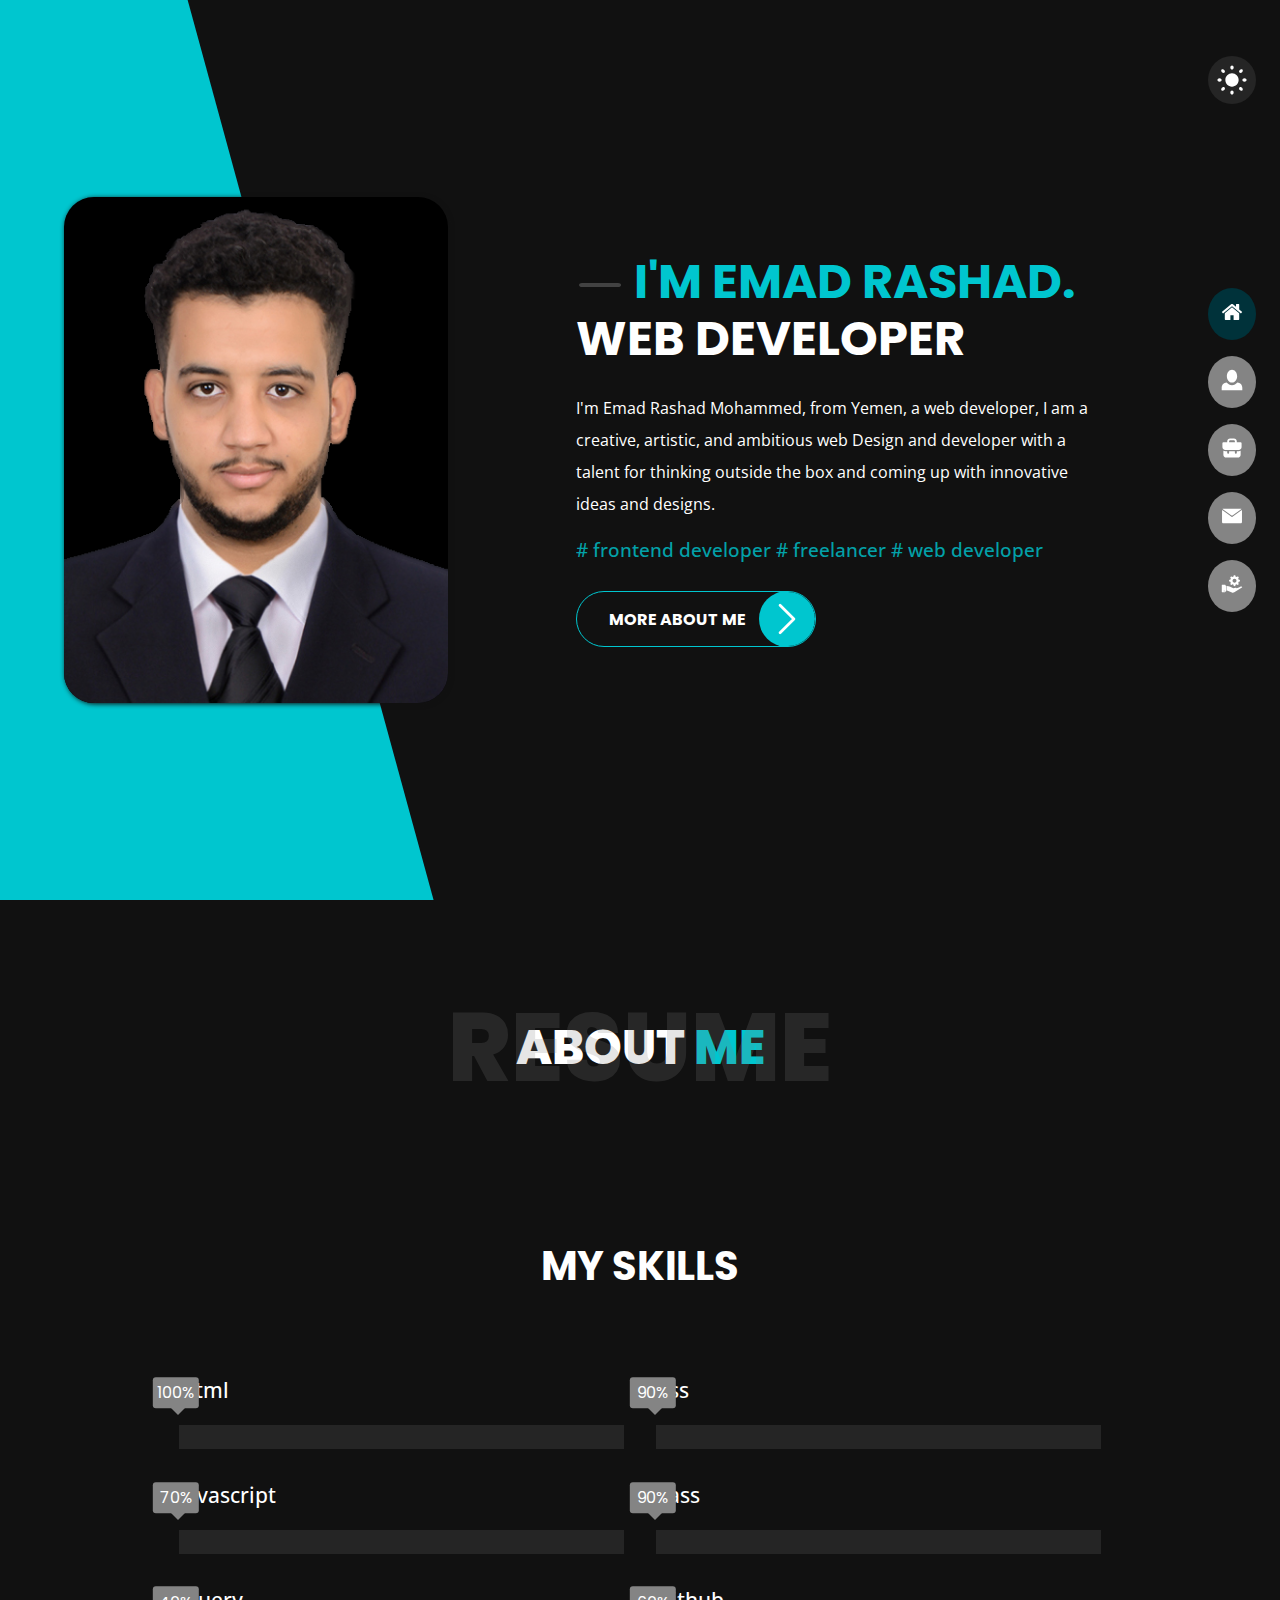
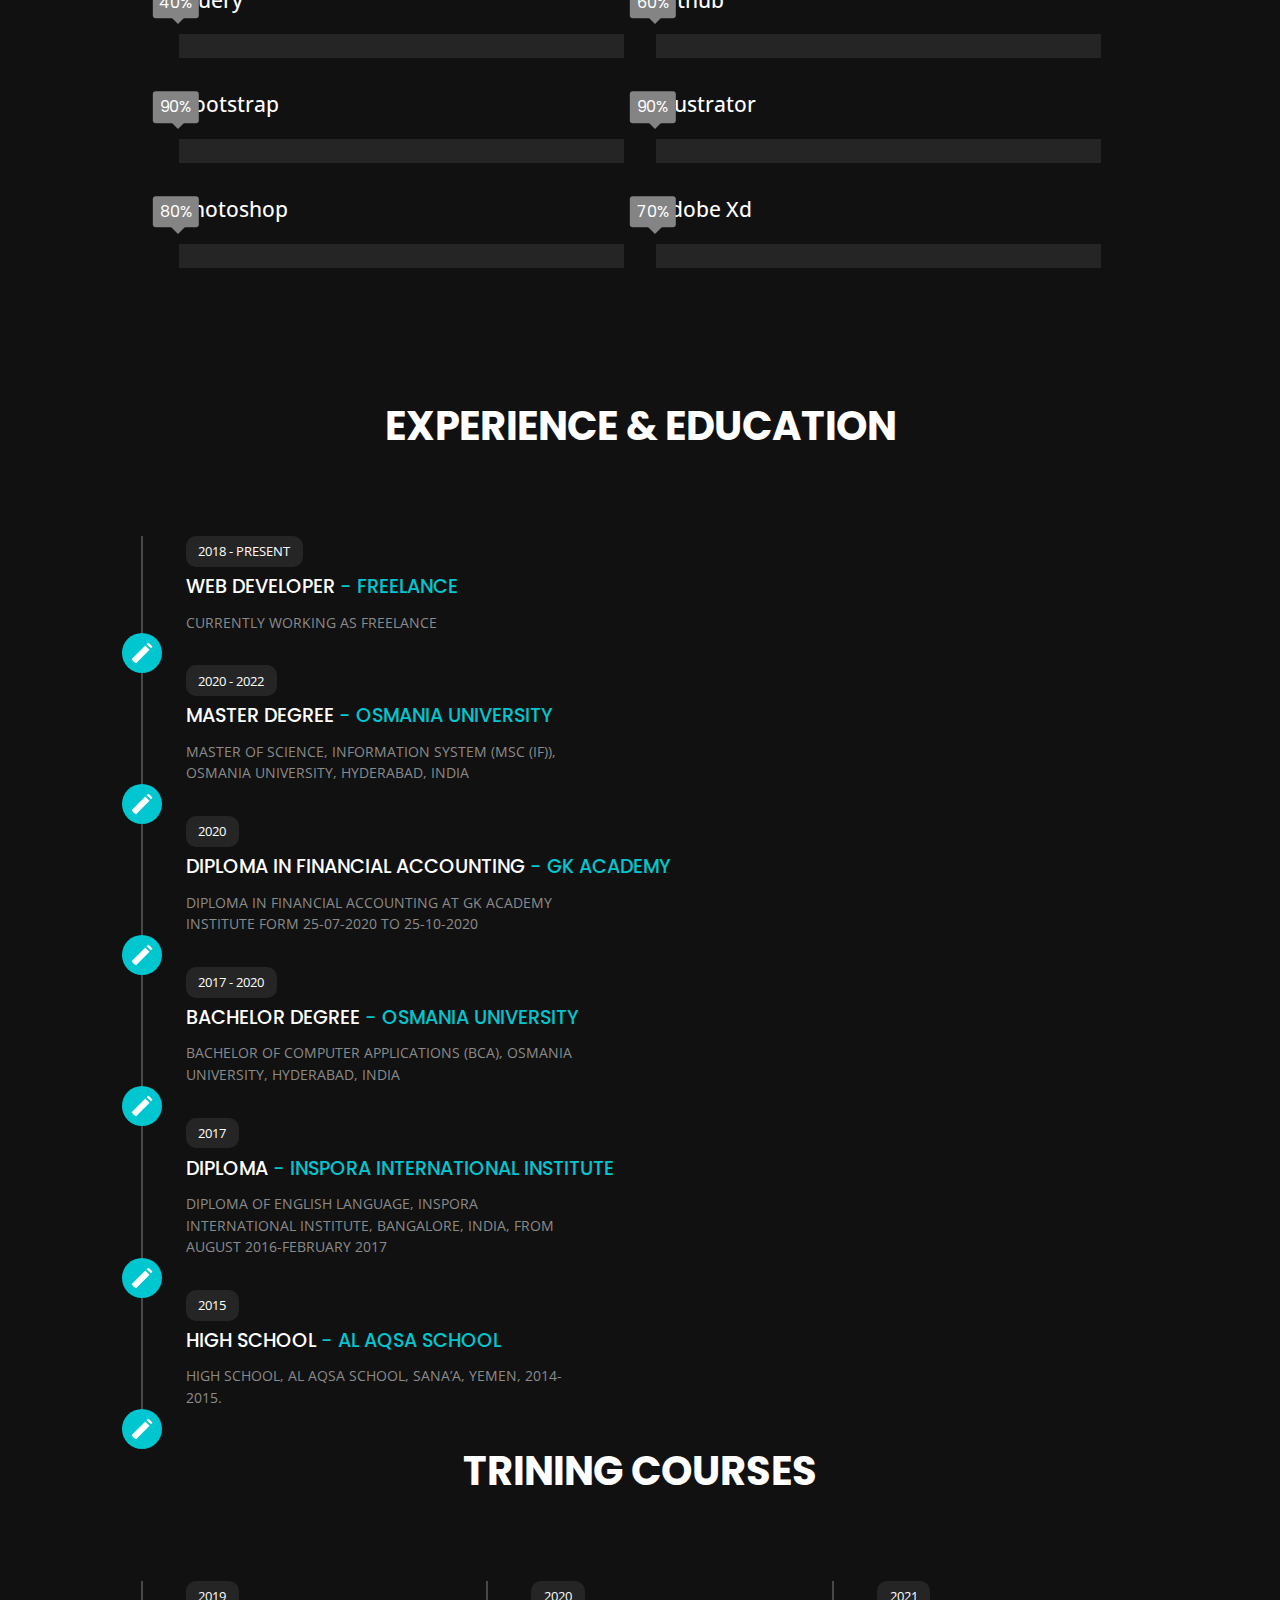
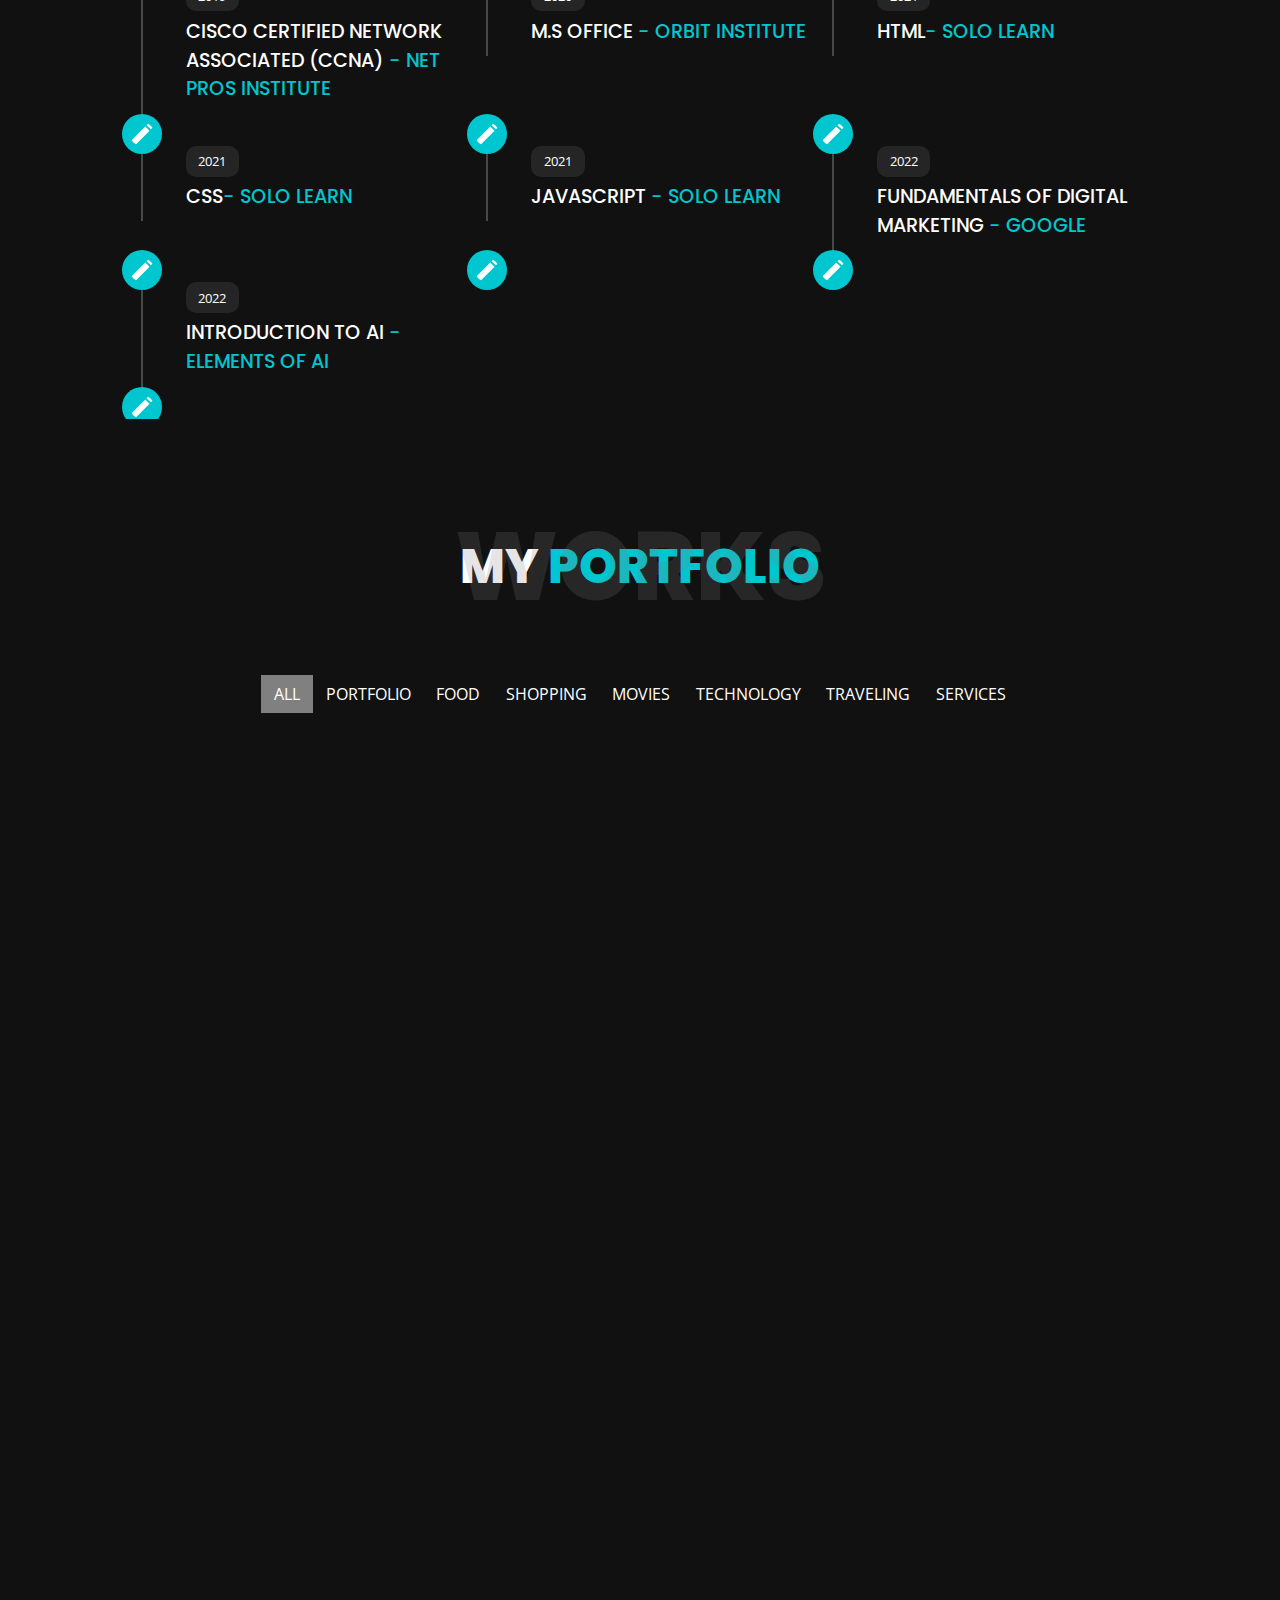
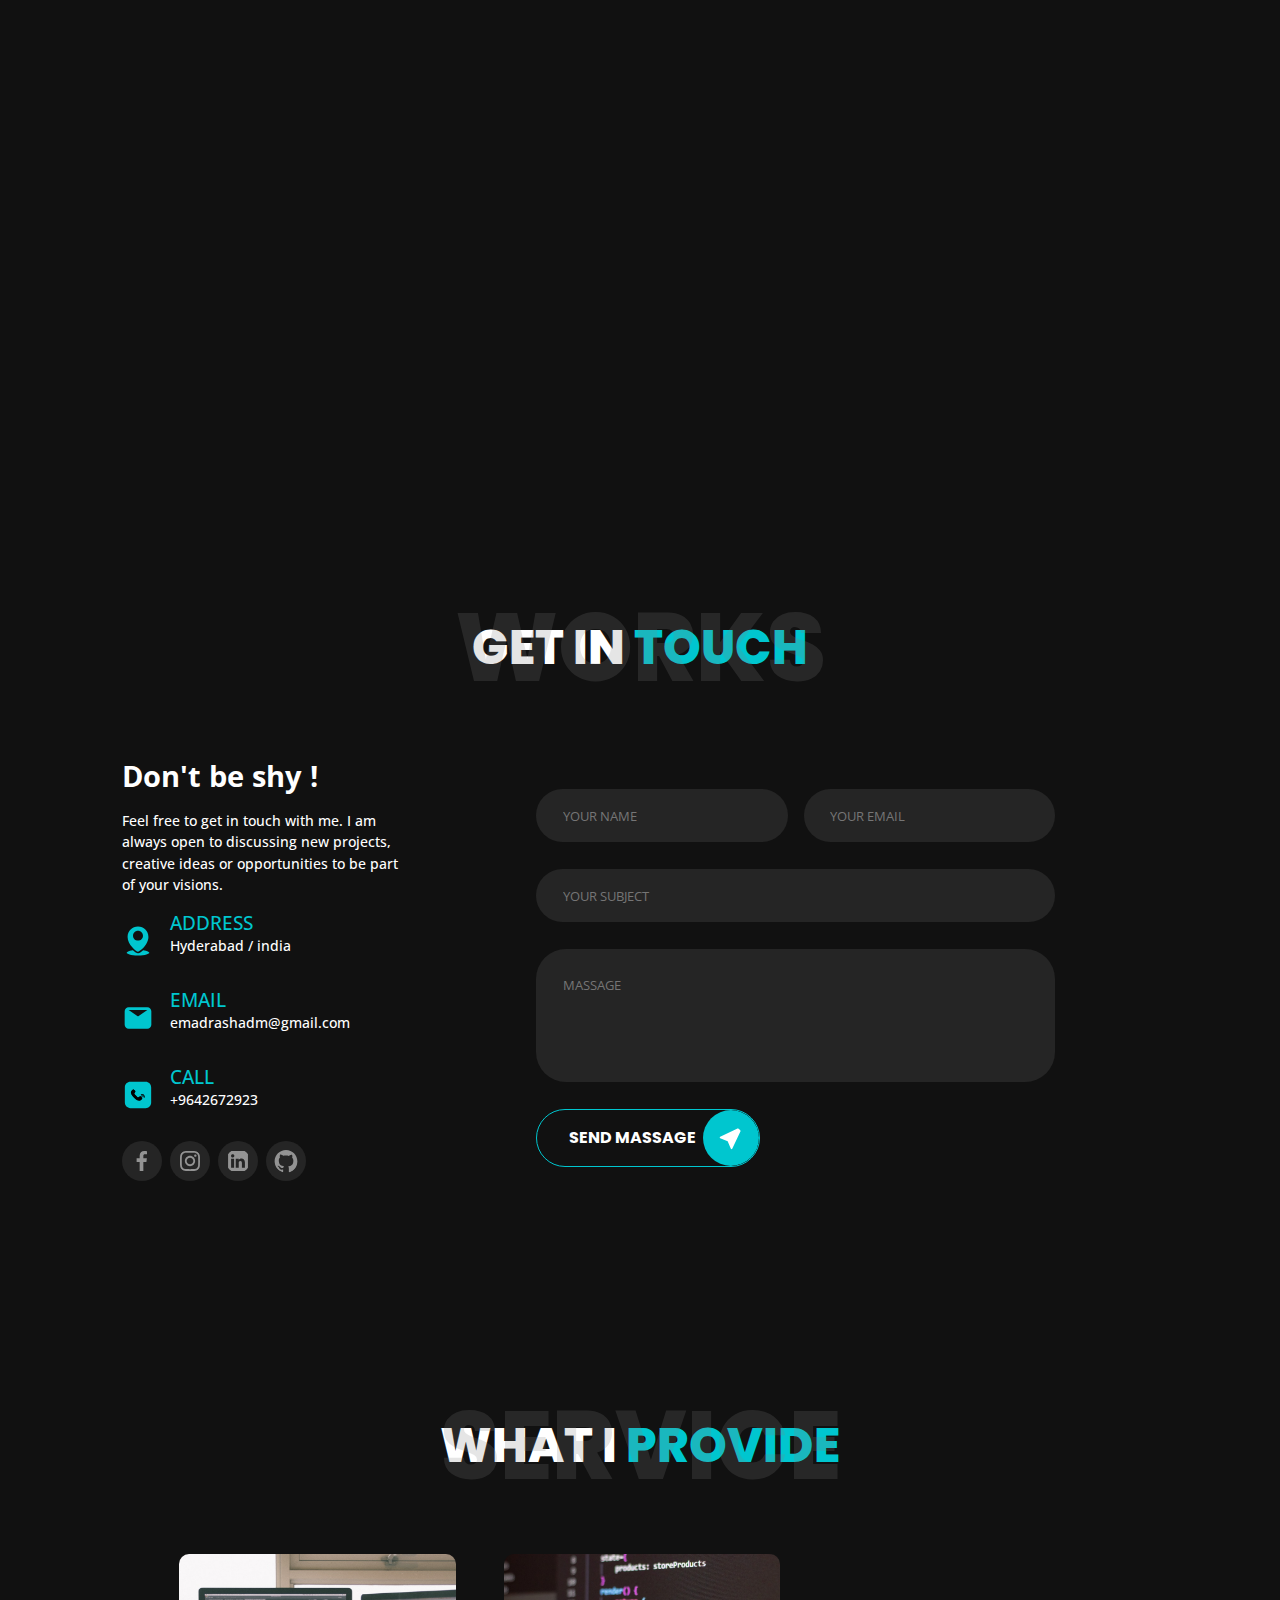
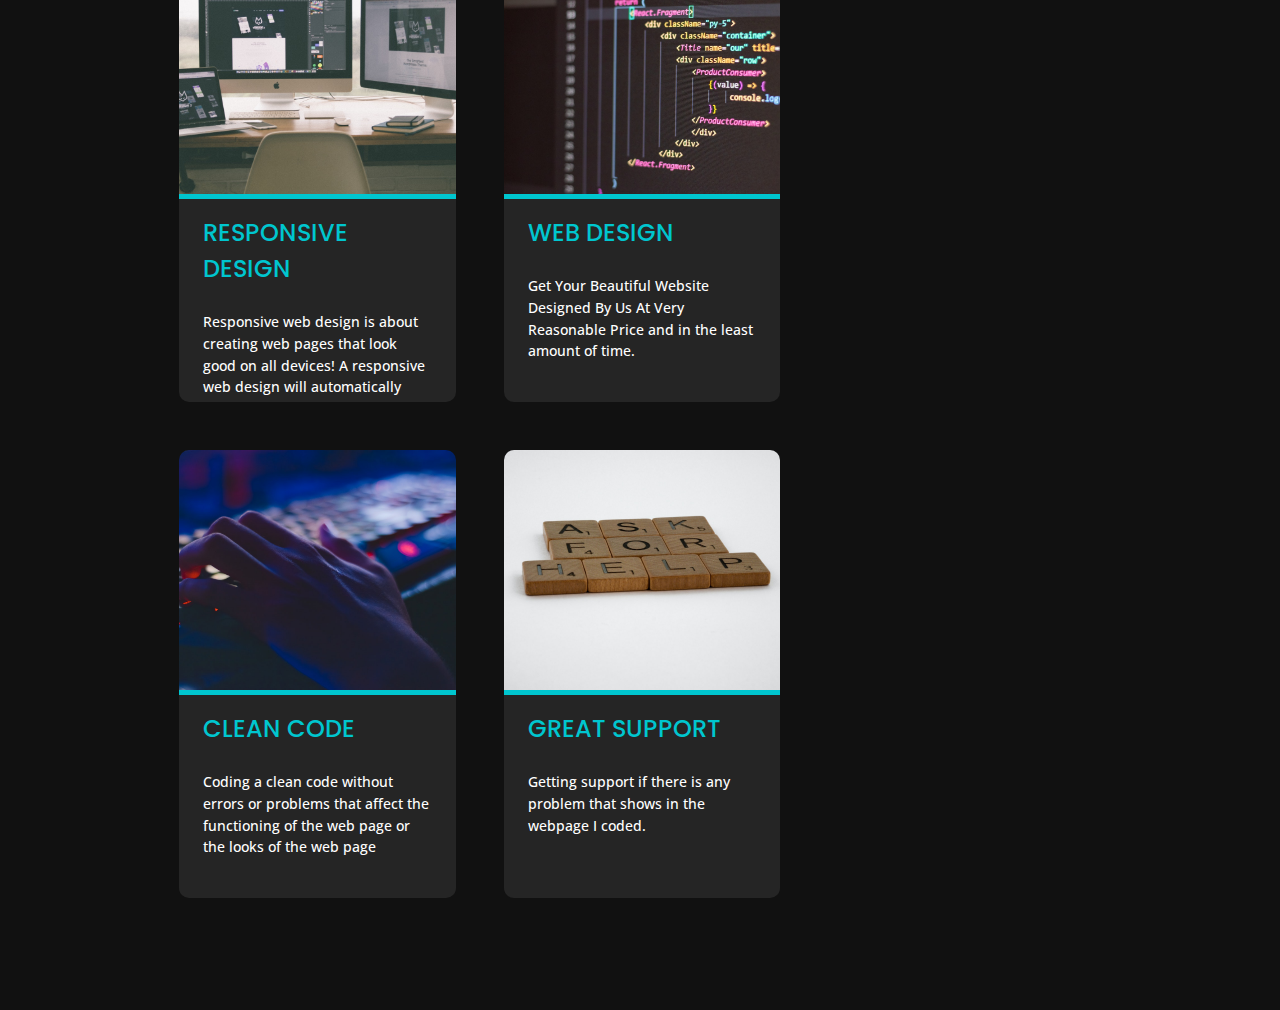
==== commit 9613fbb2: "add new project" ====
--- a/index.html
+++ b/index.html
@@ -325,6 +325,9 @@
       <div id="Select_shopping" class="project">
         <a href="https://flipzon2023.netlify.app/" target="_block"><img src="imgs/p18.png" alt=""></a>
       </div>
+      <div id="Select_food" class="project">
+        <a href="https://hungryguys.netlify.app/" target="_block"><img src="imgs/p19.png" alt=""></a>
+      </div>
     </div>
   </div>
 
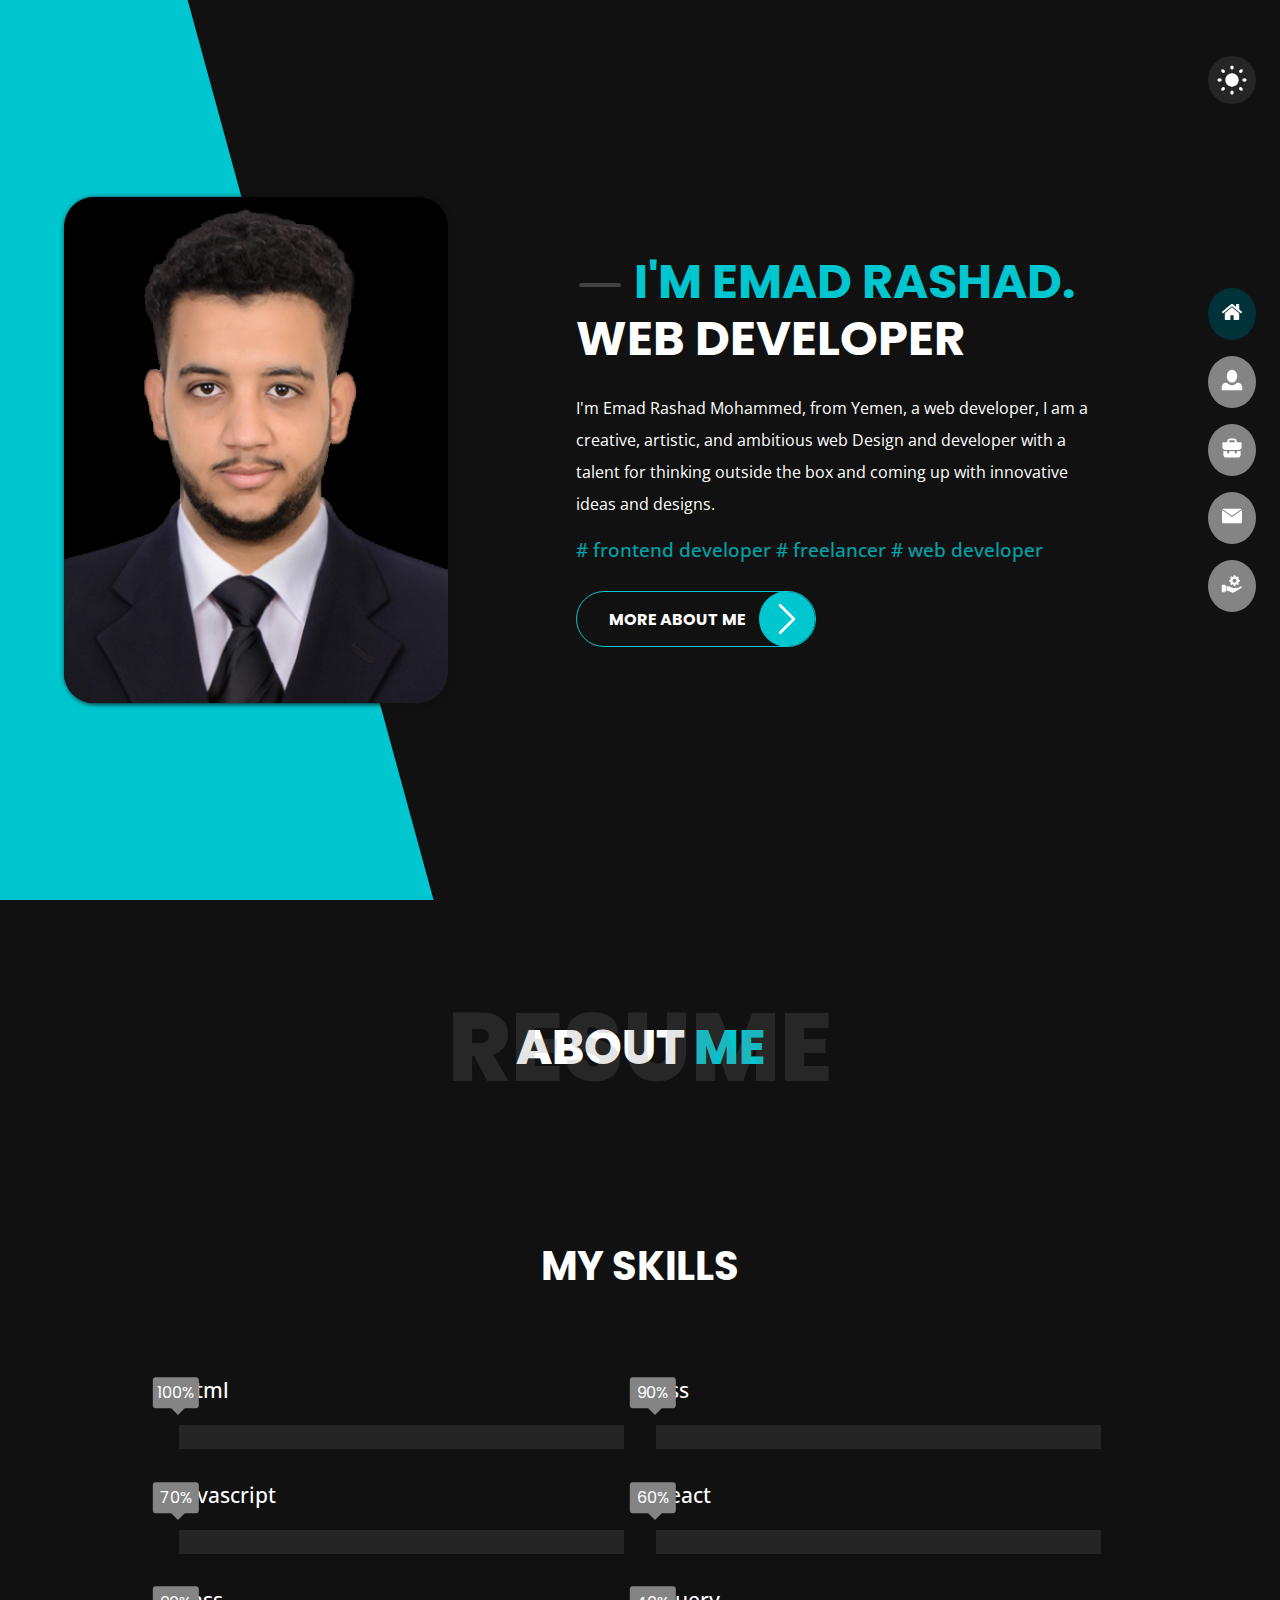
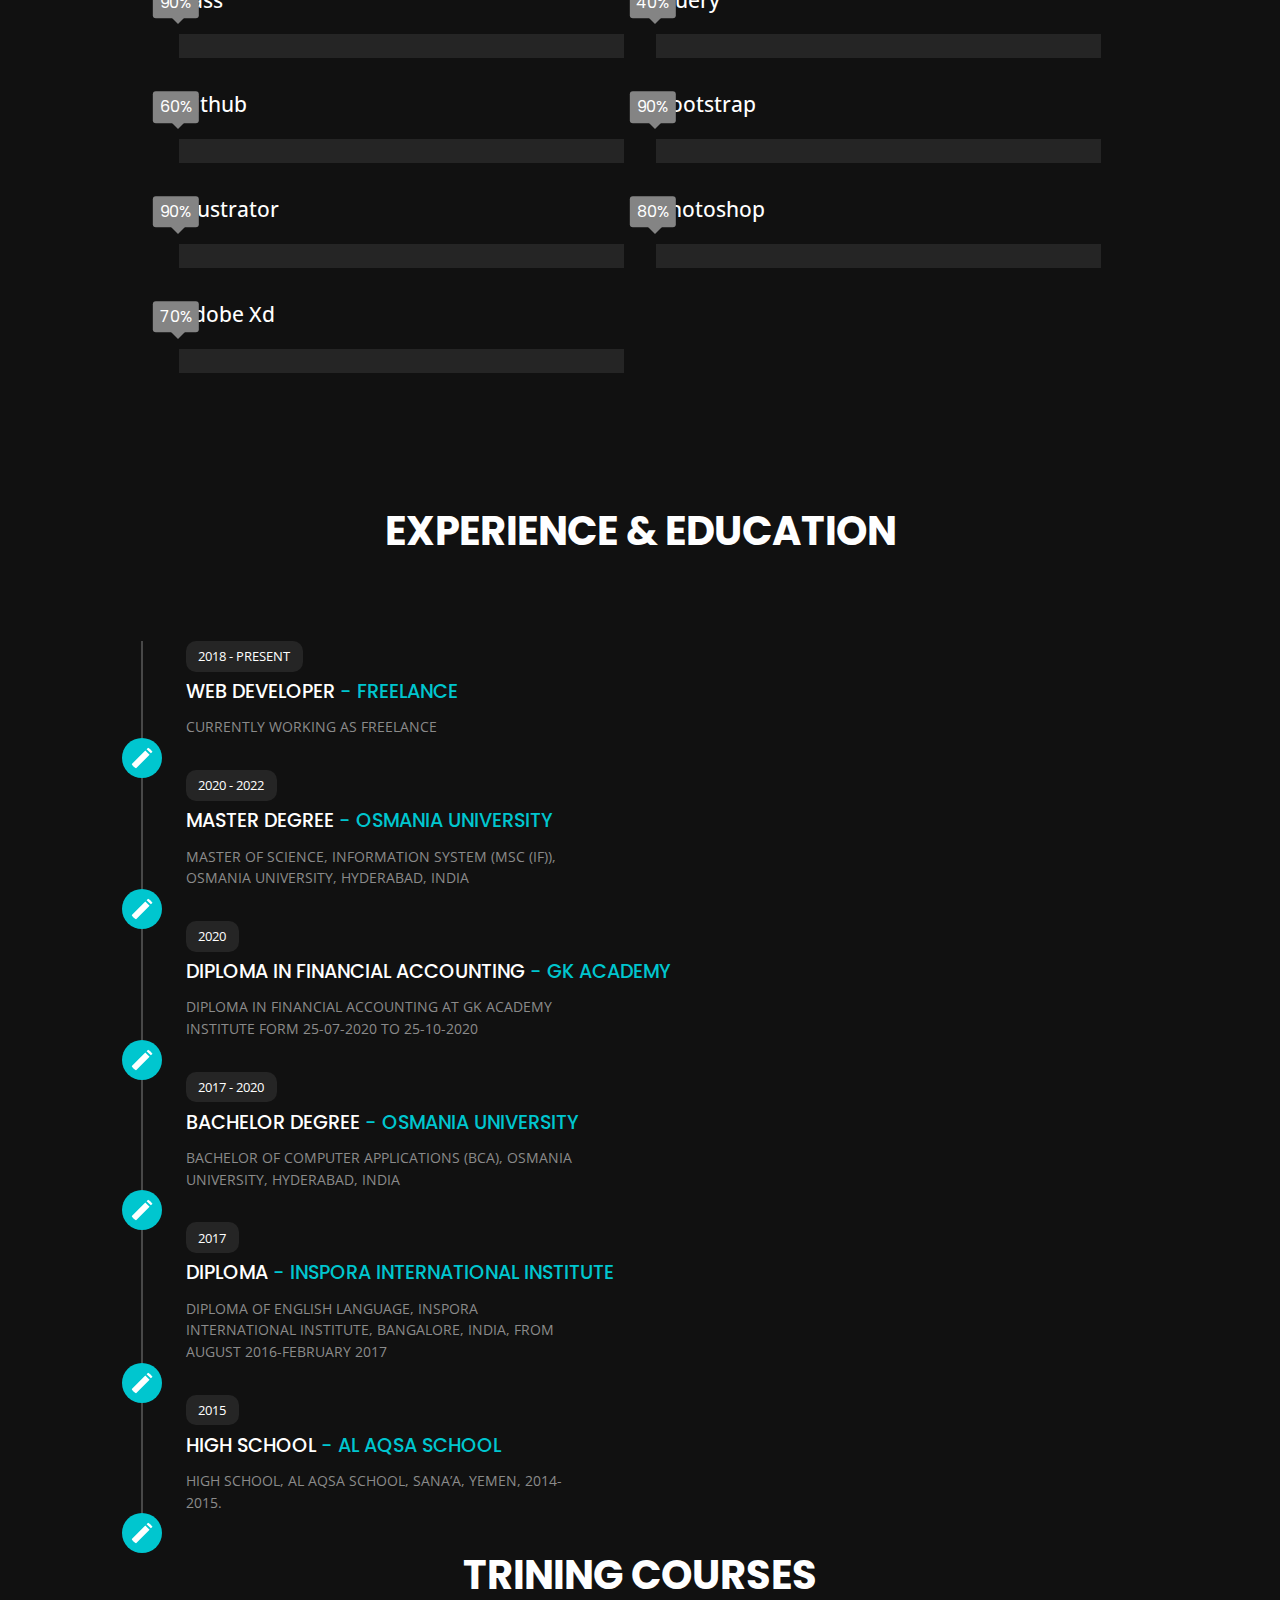
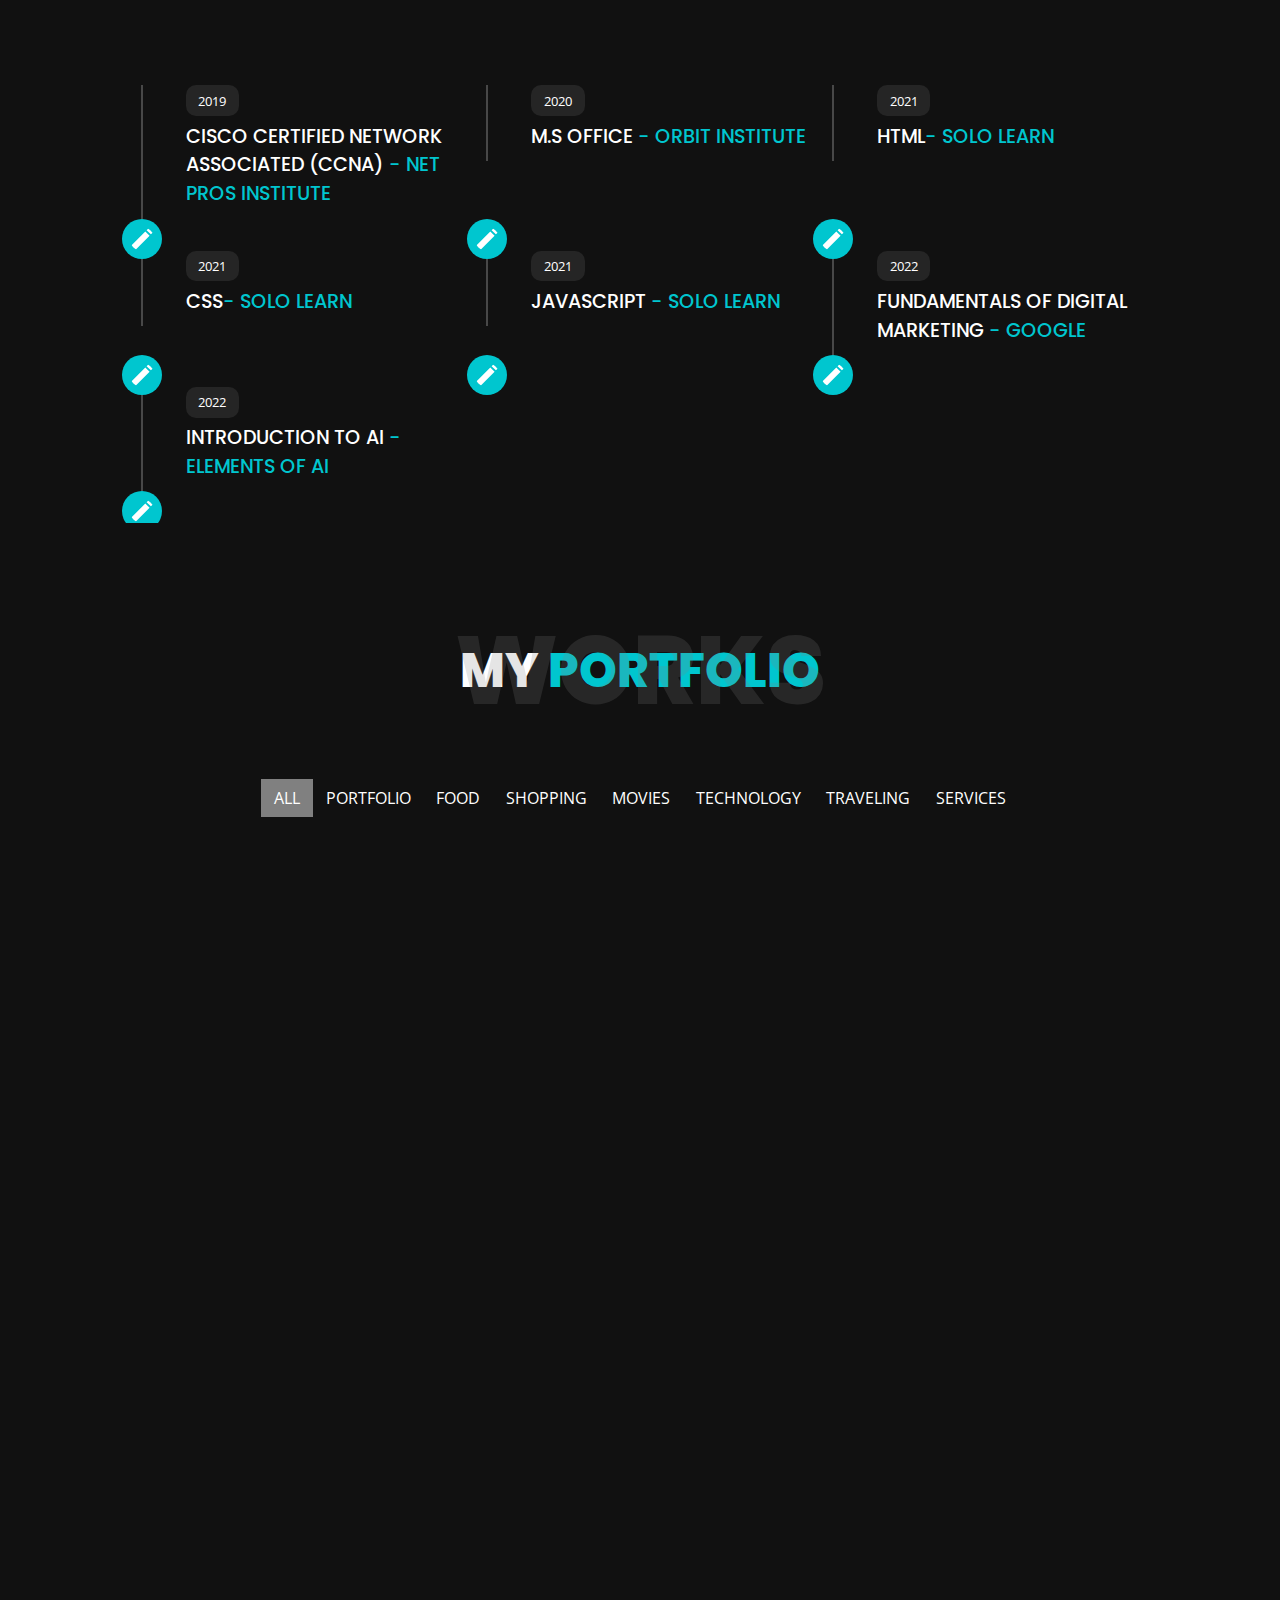
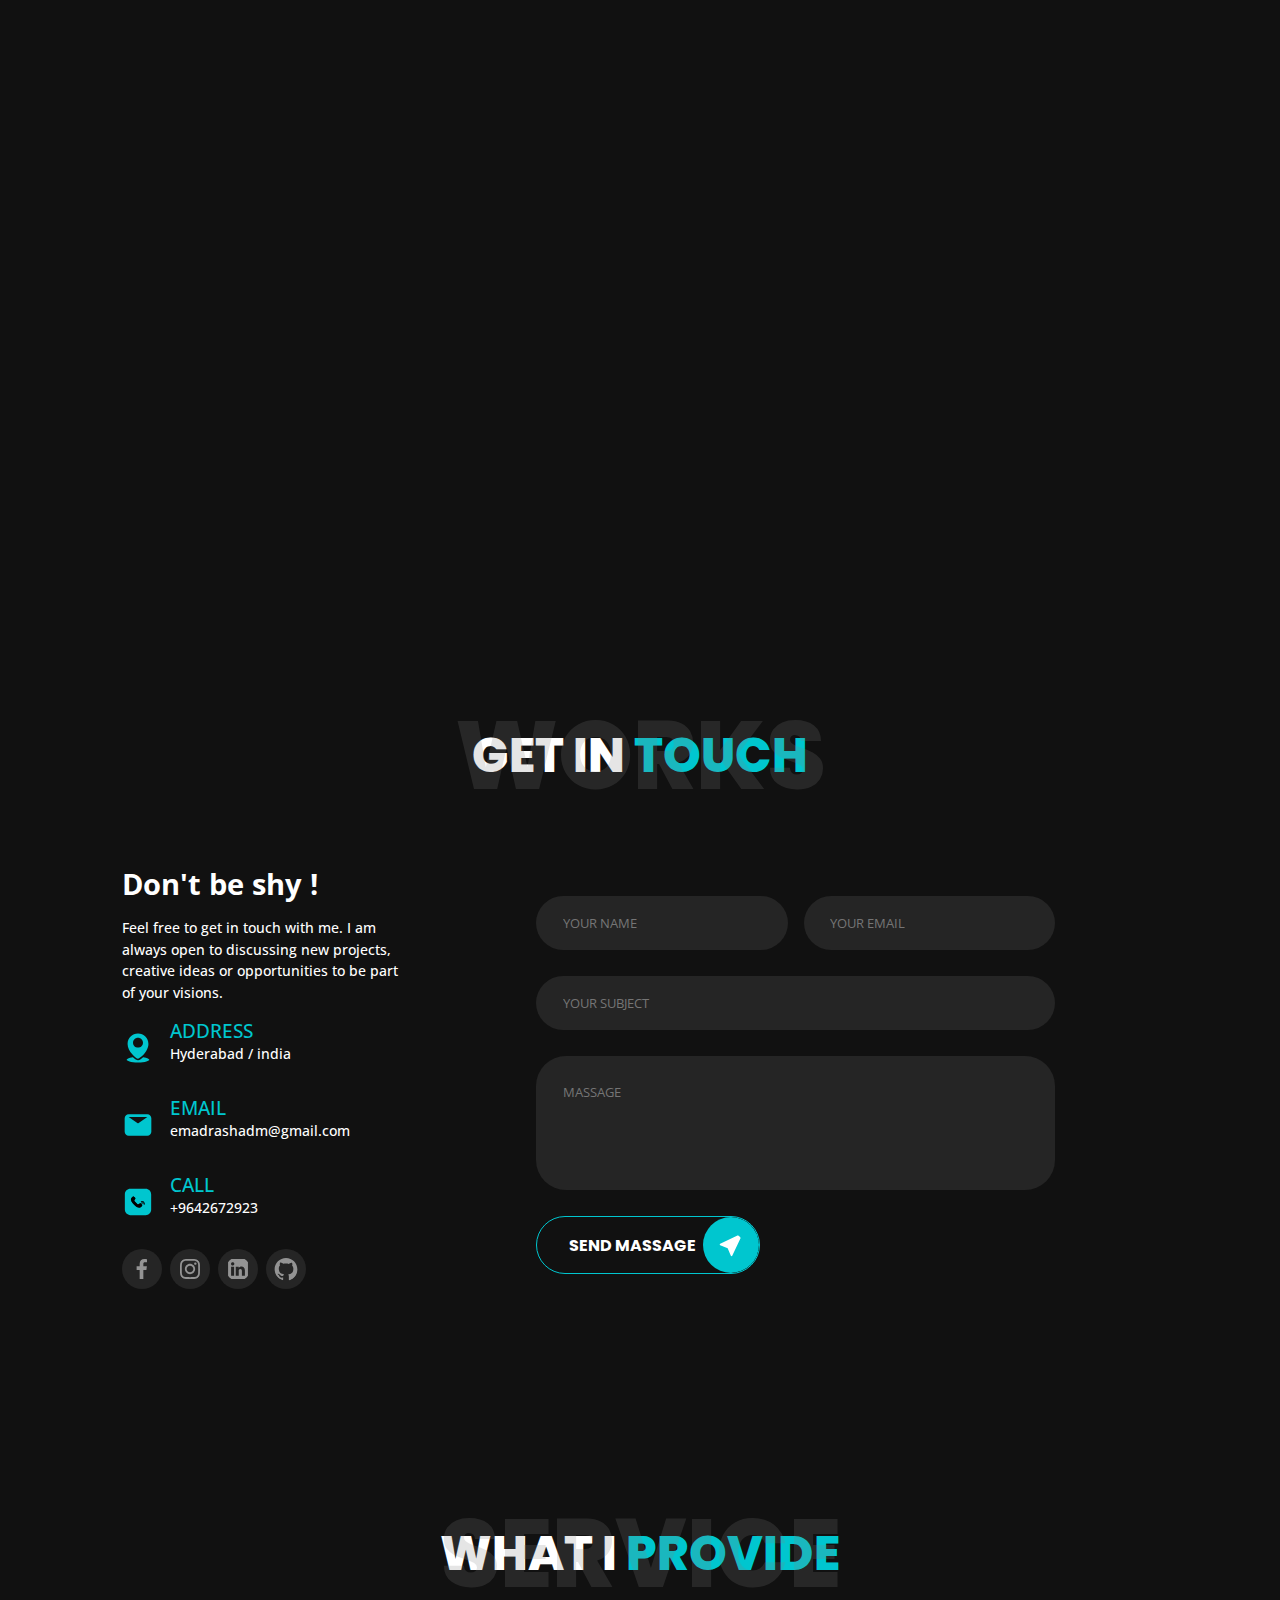
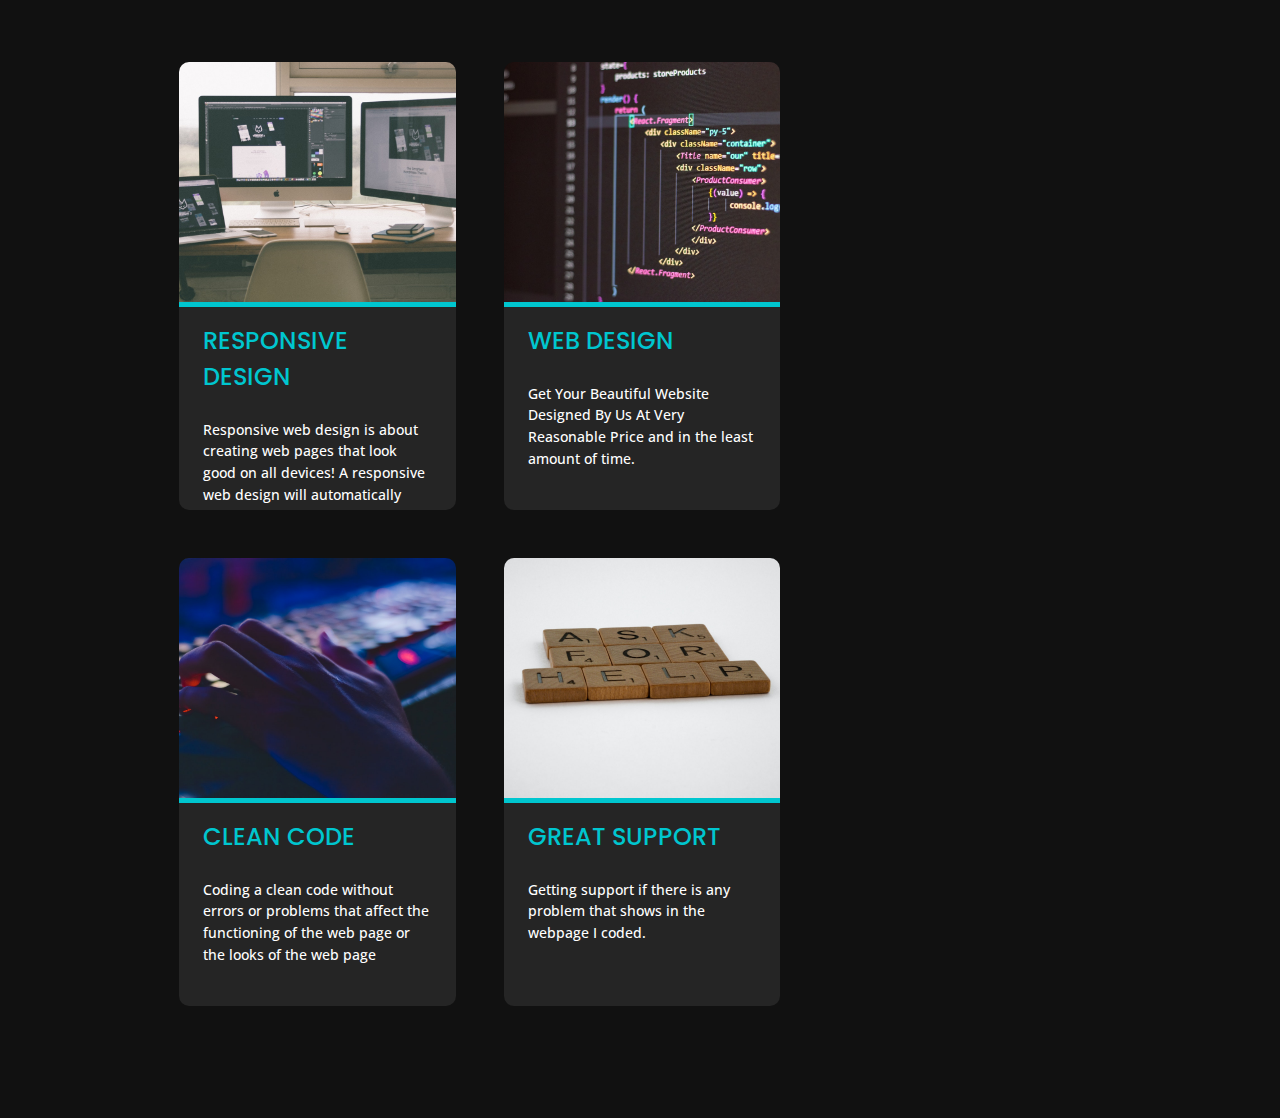
==== commit fde4c22b: "add new project 20" ====
--- a/index.html
+++ b/index.html
@@ -53,7 +53,6 @@
             <ul>
               <li>first name: <span>Emad</span></li>
               <li>last name: <span>Al-areqih</span></li>
-              <li>age: <span>24</span></li>
               <li>phone: <span>+919642672923</span></li>
               <li>Freelance: <span>Available</span></li>
             </ul>
@@ -68,11 +67,11 @@
         </div>
         <div class="right-side">
           <div class="card">
-            <h1>4<span>+</span></h1>
+            <h1>5<span>+</span></h1>
             <h2> years of <br> experience</h2>
           </div>
           <div class="card">
-            <h1>150<span>+</span></h1>
+            <h1>50<span>+</span></h1>
             <h2>completed <br> projects</h2>
           </div>
         </div>
@@ -101,6 +100,12 @@
           <h4>javascript</h4>
           <div class="big-bar">
             <span data-progress="70%" style="width: 0%;"></span>
+          </div>
+        </div>
+        <div class="skill">
+          <h4>react</h4>
+          <div class="big-bar">
+            <span data-progress="60%" style="width: 0%;"></span>
           </div>
         </div>
         <div class="skill">
@@ -328,6 +333,9 @@
       <div id="Select_food" class="project">
         <a href="https://hungryguys.netlify.app/" target="_block"><img src="imgs/p19.png" alt=""></a>
       </div>
+      <div id="Select_services" class="project">
+        <a href="https://liberty2023.netlify.app/" target="_block"><img src="imgs/p 20.png" alt=""></a>
+      </div>
     </div>
   </div>
 
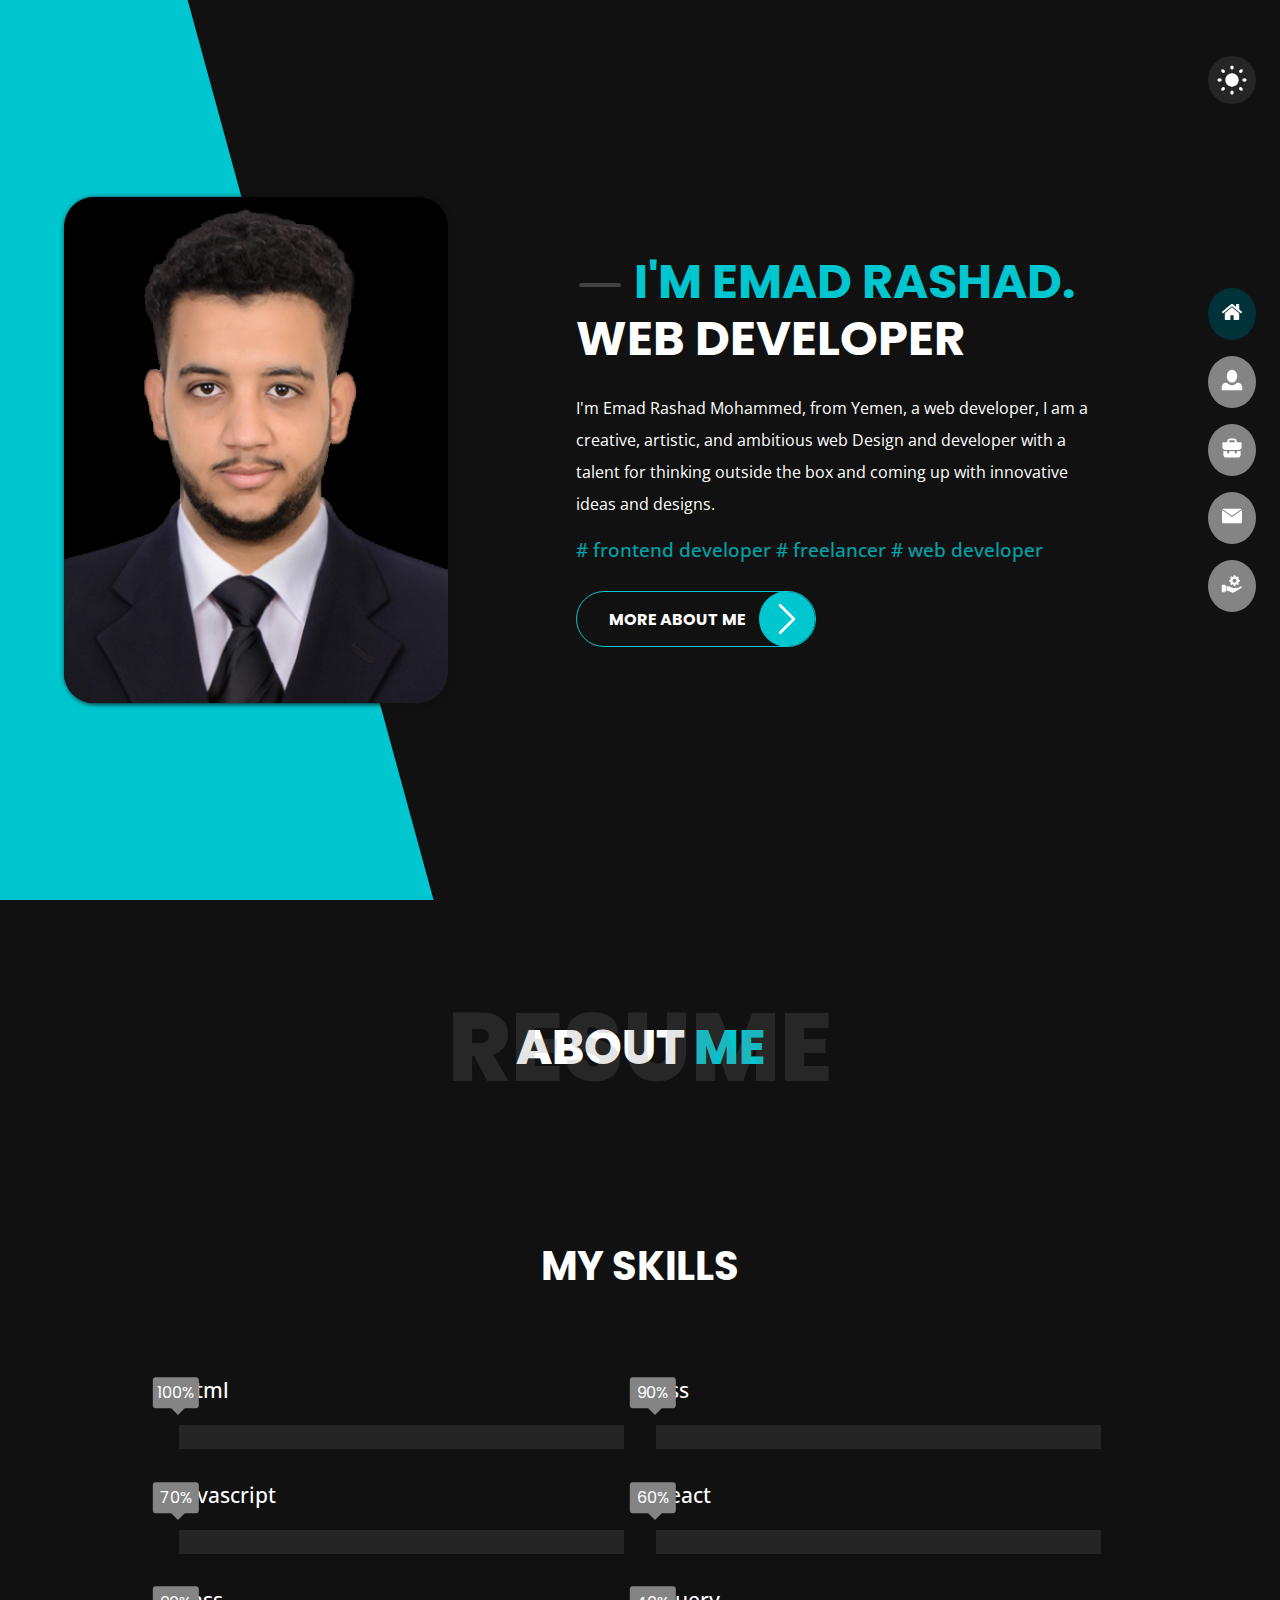
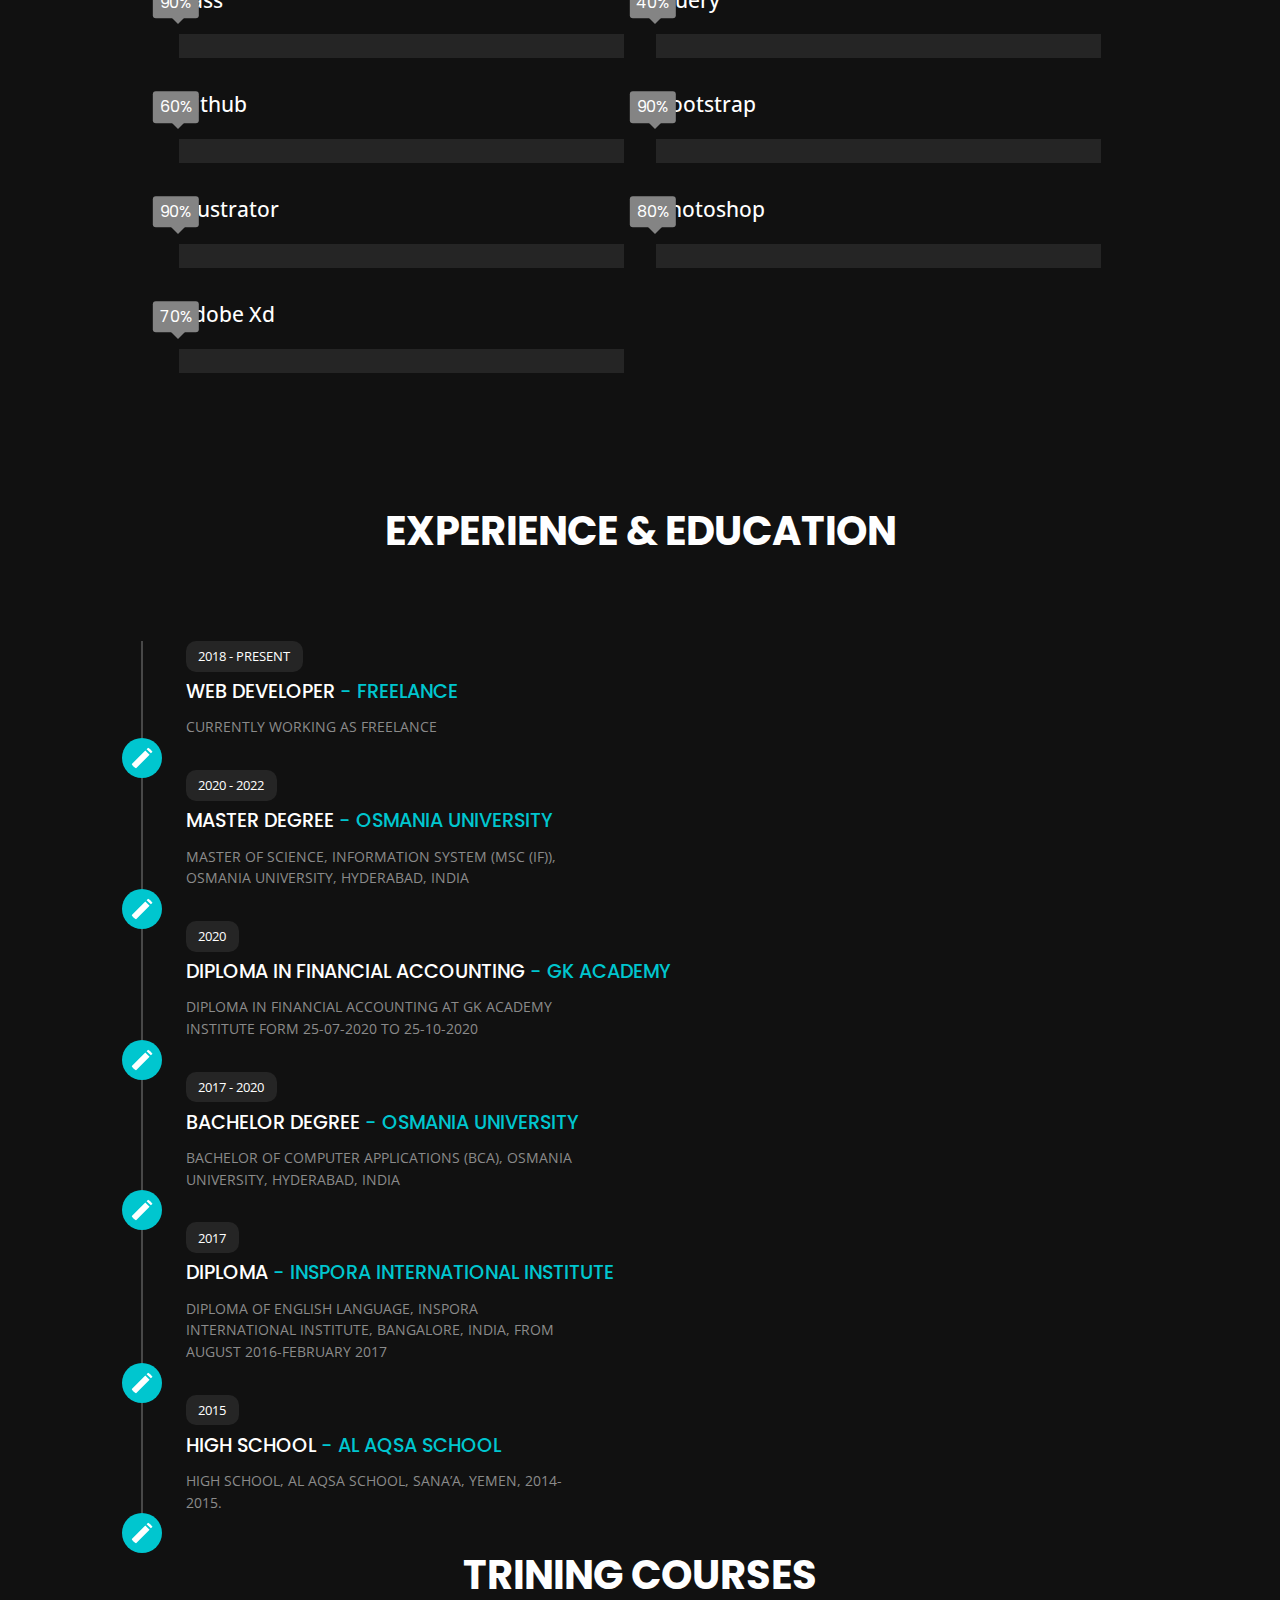
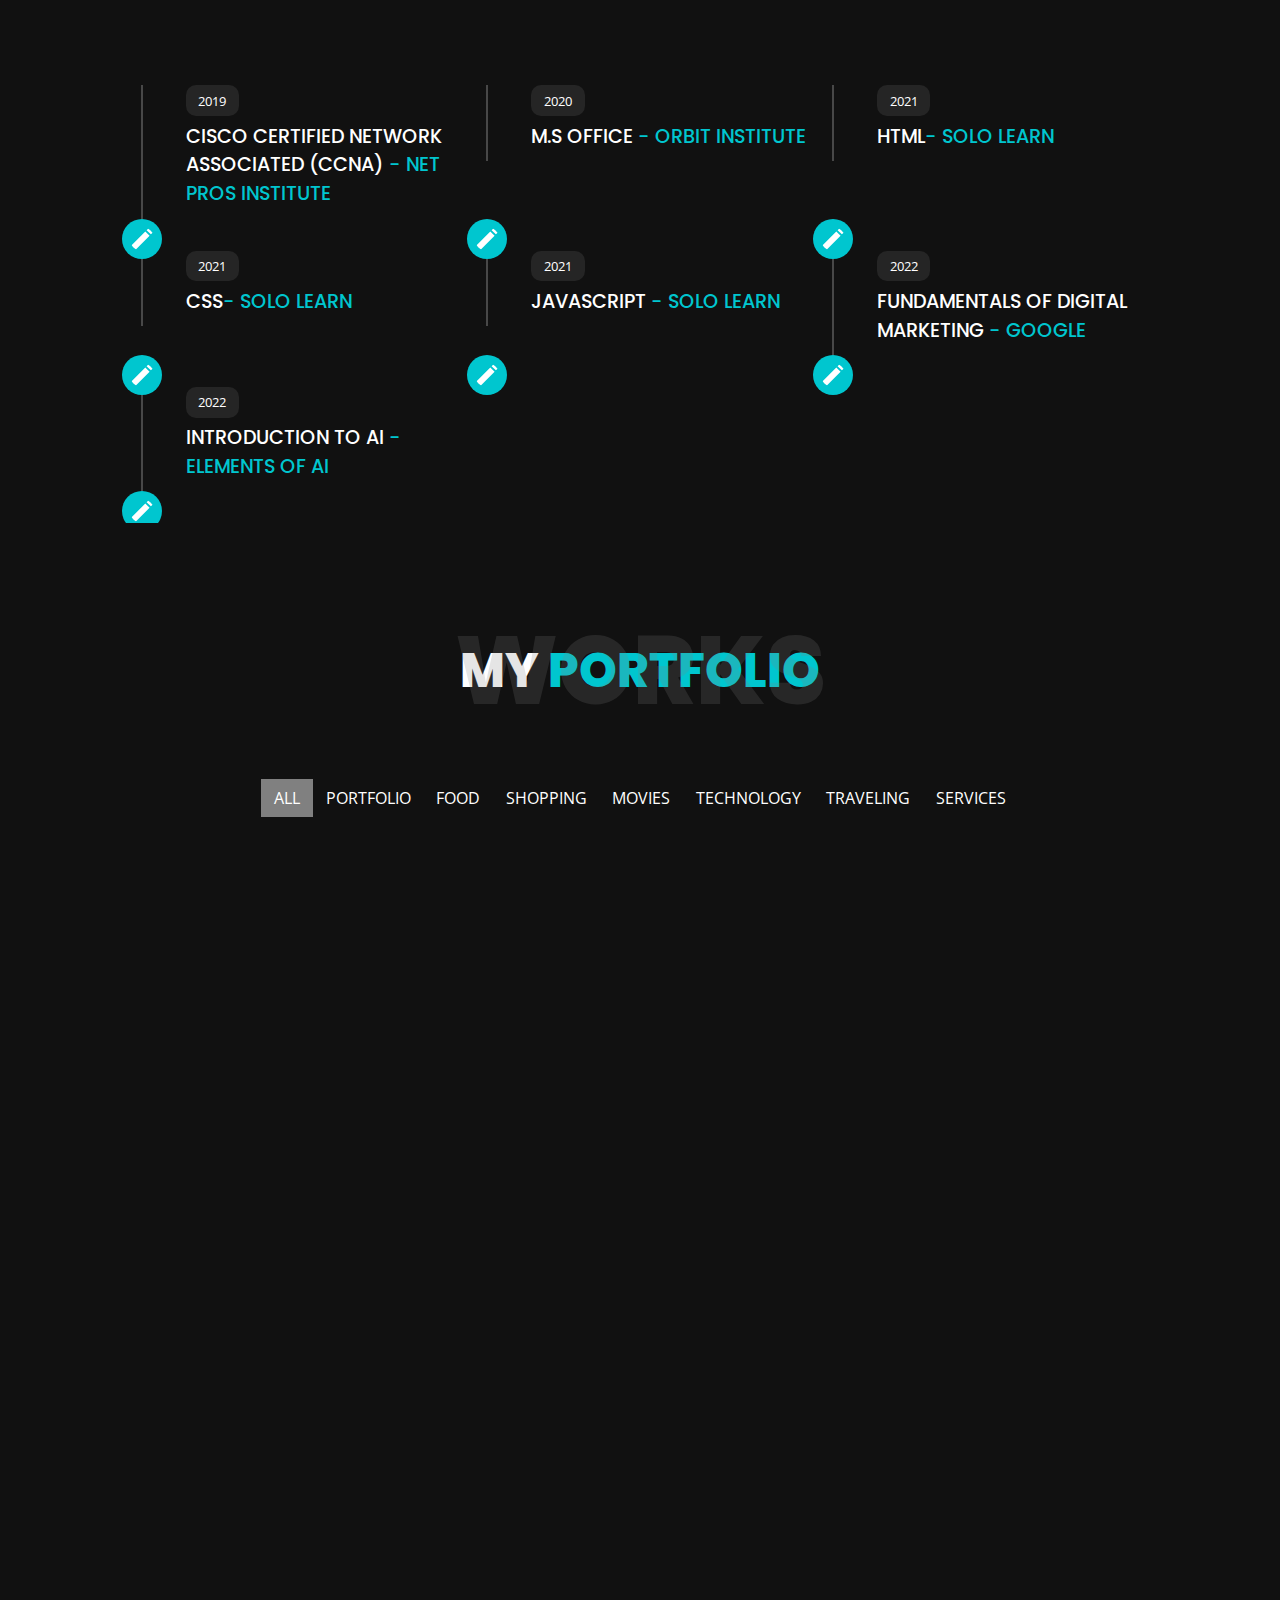
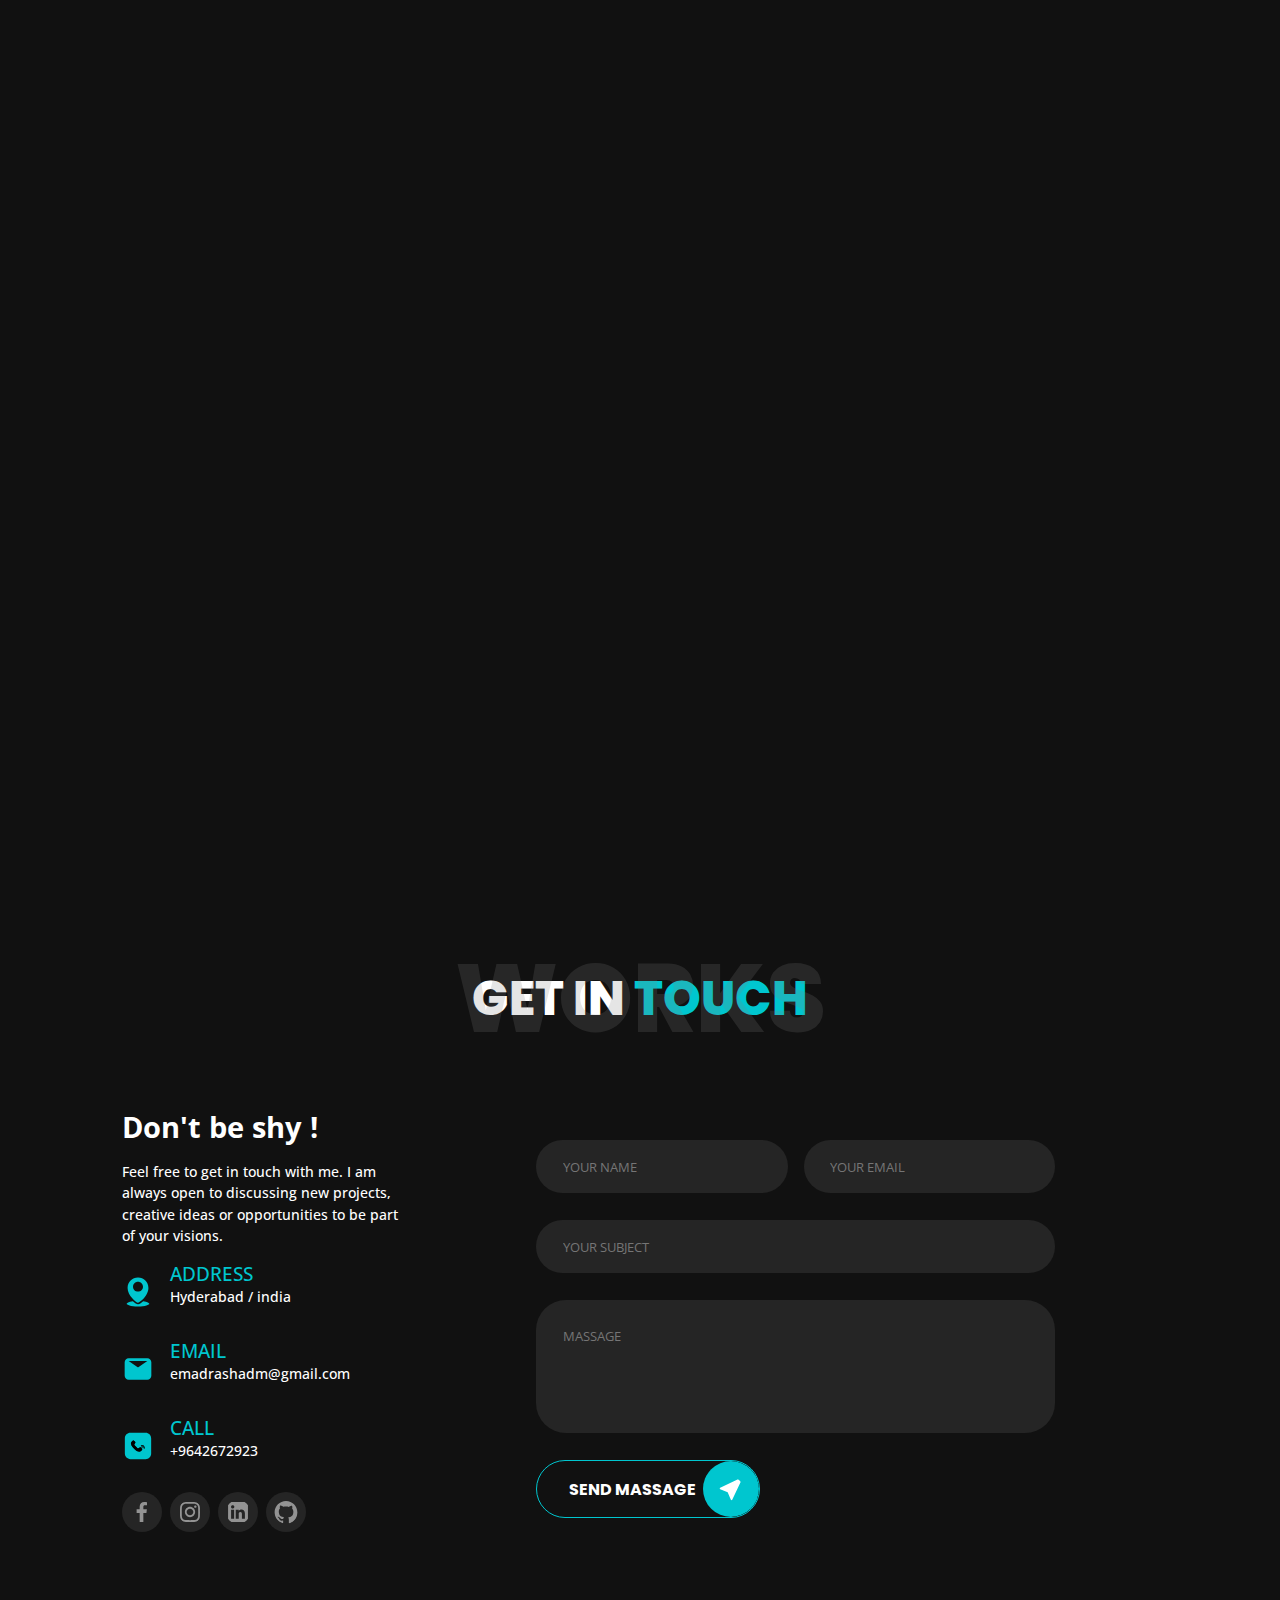
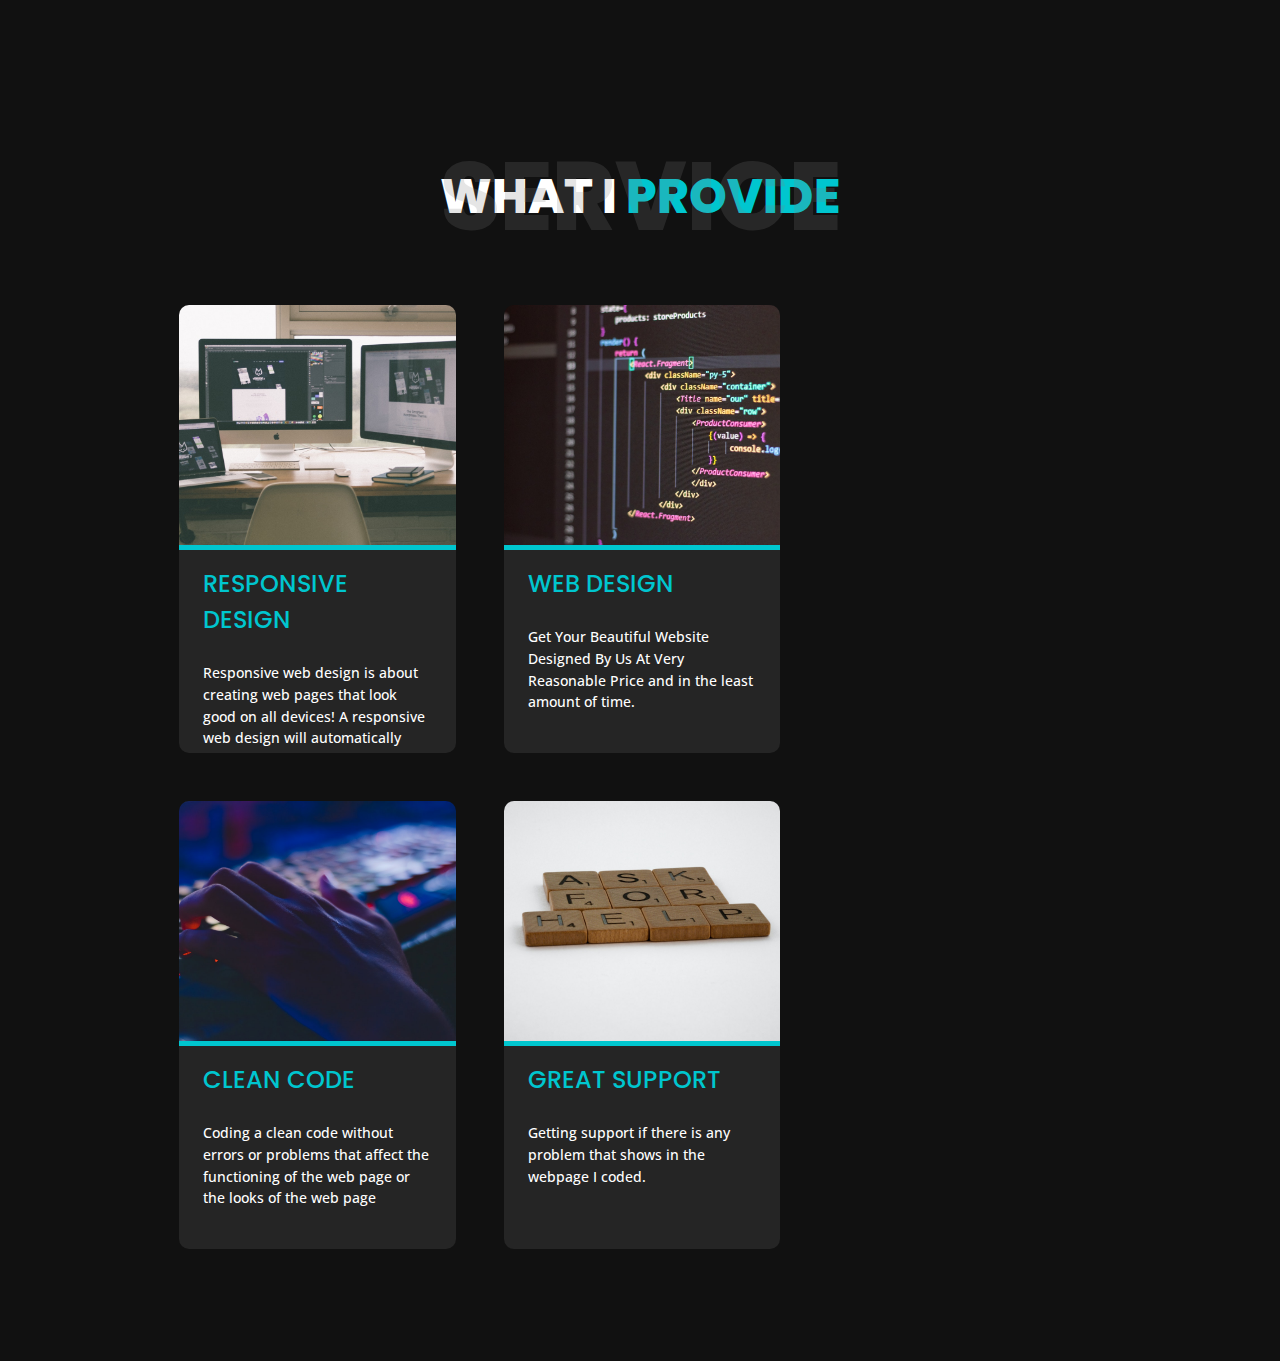
==== commit 4615c5d7: "add new project 21" ====
--- a/index.html
+++ b/index.html
@@ -322,7 +322,7 @@
         <a href="https://plotlist98.netlify.app/" target="_block"><img src="imgs/p15.jpg" alt=""></a>
       </div>
       <div id="Select_services" class="project">
-        <a href="https://onorva.com" target="_block"><img src="imgs/p16.png" alt=""></a>
+        <a href="https://onorva.netlify.app" target="_block"><img src="imgs/p16.png" alt=""></a>
       </div>
       <div id="Select_services" class="project">
         <a href="https://healthcareweb.netlify.app" target="_block"><img src="imgs/p17.png" alt=""></a>
@@ -335,6 +335,9 @@
       </div>
       <div id="Select_services" class="project">
         <a href="https://liberty2023.netlify.app/" target="_block"><img src="imgs/p 20.png" alt=""></a>
+      </div>
+      <div id="Select_services" class="project">
+        <a href="https://keira2023.netlify.app/" target="_block"><img src="imgs/p21.png" alt=""></a>
       </div>
     </div>
   </div>
